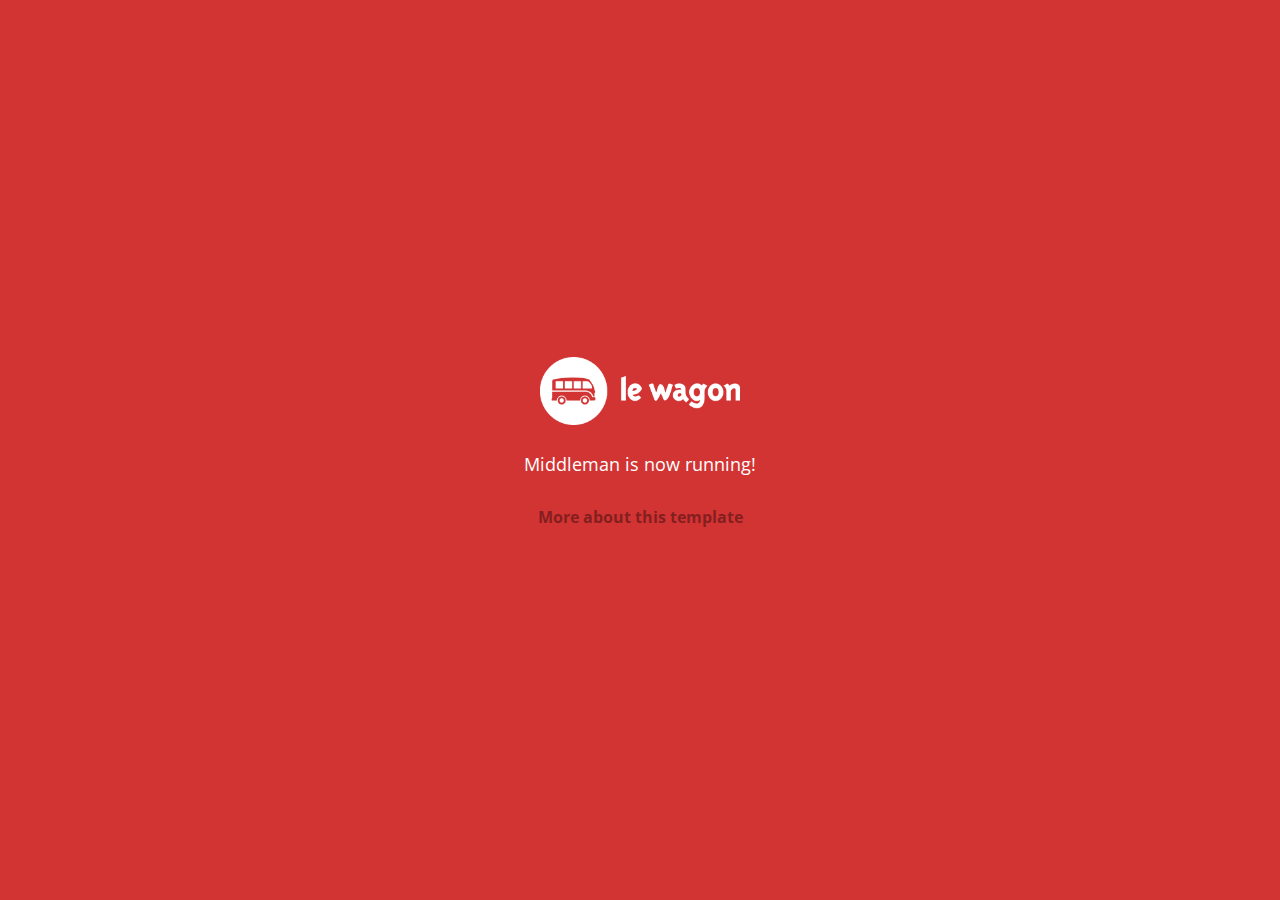
==== index.html @ b07069d2 "Automated commit at 2018-08-06 09:07:51 UTC by middleman-deploy 2.0.0-alpha" ====
<!doctype html>
<html>
  <head>
    <meta charset="utf-8">
    <meta http-equiv="x-ua-compatible" content="ie=edge">
    <meta name="viewport"
          content="width=device-width, initial-scale=1, shrink-to-fit=no">
    <!-- Use the title from a page's frontmatter if it has one -->
    <title>Le Wagon - Middleman</title>
    <link href="stylesheets/application-3c48b980.css" rel="stylesheet" />
    <script src="javascripts/application-93de88c9.js"></script>
    <link href="images/favicon-f15af148.png" rel="icon" type="image/png" />
  </head>
  <body>
    <div id="home">
  <div class="home-content">
    <img src="images/logo-acc9c0ec.png" width="200" alt="Logo" />
    <p>
      Middleman is now running!
    </p>
    <p class="about">
      <a href="about.html">More about this template</a>
    </p>
  </div>
</div>

  </body>
</html>
---- stylesheets/application-3c48b980.css ----
@import url("https://fonts.googleapis.com/css?family=Open+Sans:400,300,700|Raleway:400,100,300,700,500");/*!
 * Bootstrap v3.3.7 (http://getbootstrap.com)
 * Copyright 2011-2016 Twitter, Inc.
 * Licensed under MIT (https://github.com/twbs/bootstrap/blob/master/LICENSE)
 *//*! normalize.css v3.0.3 | MIT License | github.com/necolas/normalize.css */html{font-family:sans-serif;-ms-text-size-adjust:100%;-webkit-text-size-adjust:100%}body{margin:0}article,aside,details,figcaption,figure,footer,header,hgroup,main,menu,nav,section,summary{display:block}audio,canvas,progress,video{display:inline-block;vertical-align:baseline}audio:not([controls]){display:none;height:0}[hidden],template{display:none}a{background-color:transparent}a:active,a:hover{outline:0}abbr[title]{border-bottom:1px dotted}b,strong{font-weight:bold}dfn{font-style:italic}h1{font-size:2em;margin:0.67em 0}mark{background:#ff0;color:#000}small{font-size:80%}sub,sup{font-size:75%;line-height:0;position:relative;vertical-align:baseline}sup{top:-0.5em}sub{bottom:-0.25em}img{border:0}svg:not(:root){overflow:hidden}figure{margin:1em 40px}hr{-webkit-box-sizing:content-box;box-sizing:content-box;height:0}pre{overflow:auto}code,kbd,pre,samp{font-family:monospace, monospace;font-size:1em}button,input,optgroup,select,textarea{color:inherit;font:inherit;margin:0}button{overflow:visible}button,select{text-transform:none}button,html input[type="button"],input[type="reset"],input[type="submit"]{-webkit-appearance:button;cursor:pointer}button[disabled],html input[disabled]{cursor:default}button::-moz-focus-inner,input::-moz-focus-inner{border:0;padding:0}input{line-height:normal}input[type="checkbox"],input[type="radio"]{-webkit-box-sizing:border-box;box-sizing:border-box;padding:0}input[type="number"]::-webkit-inner-spin-button,input[type="number"]::-webkit-outer-spin-button{height:auto}input[type="search"]{-webkit-appearance:textfield;-webkit-box-sizing:content-box;box-sizing:content-box}input[type="search"]::-webkit-search-cancel-button,input[type="search"]::-webkit-search-decoration{-webkit-appearance:none}fieldset{border:1px solid #c0c0c0;margin:0 2px;padding:0.35em 0.625em 0.75em}legend{border:0;padding:0}textarea{overflow:auto}optgroup{font-weight:bold}table{border-collapse:collapse;border-spacing:0}td,th{padding:0}/*! Source: https://github.com/h5bp/html5-boilerplate/blob/master/src/css/main.css */@media print{*,*:before,*:after{background:transparent !important;color:#000 !important;-webkit-box-shadow:none !important;box-shadow:none !important;text-shadow:none !important}a,a:visited{text-decoration:underline}a[href]:after{content:" (" attr(href) ")"}abbr[title]:after{content:" (" attr(title) ")"}a[href^="#"]:after,a[href^="javascript:"]:after{content:""}pre,blockquote{border:1px solid #999;page-break-inside:avoid}thead{display:table-header-group}tr,img{page-break-inside:avoid}img{max-width:100% !important}p,h2,h3{orphans:3;widows:3}h2,h3{page-break-after:avoid}.navbar{display:none}.btn>.caret,.dropup>.btn>.caret{border-top-color:#000 !important}.label{border:1px solid #000}.table{border-collapse:collapse !important}.table td,.table th{background-color:#fff !important}.table-bordered th,.table-bordered td{border:1px solid #ddd !important}}@font-face{font-family:'Glyphicons Halflings';src:url("../assets/bootstrap/glyphicons-halflings-regular-86b6f62b.eot");src:url("../assets/bootstrap/glyphicons-halflings-regular-86b6f62b.eot?#iefix") format("embedded-opentype"),url("../assets/bootstrap/glyphicons-halflings-regular-ca35b697.woff2") format("woff2"),url("../assets/bootstrap/glyphicons-halflings-regular-278e49a8.woff") format("woff"),url("../assets/bootstrap/glyphicons-halflings-regular-44bc1850.ttf") format("truetype"),url("../assets/bootstrap/glyphicons-halflings-regular-de51a849.svg#glyphicons_halflingsregular") format("svg")}.glyphicon{position:relative;top:1px;display:inline-block;font-family:'Glyphicons Halflings';font-style:normal;font-weight:normal;line-height:1;-webkit-font-smoothing:antialiased;-moz-osx-font-smoothing:grayscale}.glyphicon-asterisk:before{content:"\002a"}.glyphicon-plus:before{content:"\002b"}.glyphicon-euro:before,.glyphicon-eur:before{content:"\20ac"}.glyphicon-minus:before{content:"\2212"}.glyphicon-cloud:before{content:"\2601"}.glyphicon-envelope:before{content:"\2709"}.glyphicon-pencil:before{content:"\270f"}.glyphicon-glass:before{content:"\e001"}.glyphicon-music:before{content:"\e002"}.glyphicon-search:before{content:"\e003"}.glyphicon-heart:before{content:"\e005"}.glyphicon-star:before{content:"\e006"}.glyphicon-star-empty:before{content:"\e007"}.glyphicon-user:before{content:"\e008"}.glyphicon-film:before{content:"\e009"}.glyphicon-th-large:before{content:"\e010"}.glyphicon-th:before{content:"\e011"}.glyphicon-th-list:before{content:"\e012"}.glyphicon-ok:before{content:"\e013"}.glyphicon-remove:before{content:"\e014"}.glyphicon-zoom-in:before{content:"\e015"}.glyphicon-zoom-out:before{content:"\e016"}.glyphicon-off:before{content:"\e017"}.glyphicon-signal:before{content:"\e018"}.glyphicon-cog:before{content:"\e019"}.glyphicon-trash:before{content:"\e020"}.glyphicon-home:before{content:"\e021"}.glyphicon-file:before{content:"\e022"}.glyphicon-time:before{content:"\e023"}.glyphicon-road:before{content:"\e024"}.glyphicon-download-alt:before{content:"\e025"}.glyphicon-download:before{content:"\e026"}.glyphicon-upload:before{content:"\e027"}.glyphicon-inbox:before{content:"\e028"}.glyphicon-play-circle:before{content:"\e029"}.glyphicon-repeat:before{content:"\e030"}.glyphicon-refresh:before{content:"\e031"}.glyphicon-list-alt:before{content:"\e032"}.glyphicon-lock:before{content:"\e033"}.glyphicon-flag:before{content:"\e034"}.glyphicon-headphones:before{content:"\e035"}.glyphicon-volume-off:before{content:"\e036"}.glyphicon-volume-down:before{content:"\e037"}.glyphicon-volume-up:before{content:"\e038"}.glyphicon-qrcode:before{content:"\e039"}.glyphicon-barcode:before{content:"\e040"}.glyphicon-tag:before{content:"\e041"}.glyphicon-tags:before{content:"\e042"}.glyphicon-book:before{content:"\e043"}.glyphicon-bookmark:before{content:"\e044"}.glyphicon-print:before{content:"\e045"}.glyphicon-camera:before{content:"\e046"}.glyphicon-font:before{content:"\e047"}.glyphicon-bold:before{content:"\e048"}.glyphicon-italic:before{content:"\e049"}.glyphicon-text-height:before{content:"\e050"}.glyphicon-text-width:before{content:"\e051"}.glyphicon-align-left:before{content:"\e052"}.glyphicon-align-center:before{content:"\e053"}.glyphicon-align-right:before{content:"\e054"}.glyphicon-align-justify:before{content:"\e055"}.glyphicon-list:before{content:"\e056"}.glyphicon-indent-left:before{content:"\e057"}.glyphicon-indent-right:before{content:"\e058"}.glyphicon-facetime-video:before{content:"\e059"}.glyphicon-picture:before{content:"\e060"}.glyphicon-map-marker:before{content:"\e062"}.glyphicon-adjust:before{content:"\e063"}.glyphicon-tint:before{content:"\e064"}.glyphicon-edit:before{content:"\e065"}.glyphicon-share:before{content:"\e066"}.glyphicon-check:before{content:"\e067"}.glyphicon-move:before{content:"\e068"}.glyphicon-step-backward:before{content:"\e069"}.glyphicon-fast-backward:before{content:"\e070"}.glyphicon-backward:before{content:"\e071"}.glyphicon-play:before{content:"\e072"}.glyphicon-pause:before{content:"\e073"}.glyphicon-stop:before{content:"\e074"}.glyphicon-forward:before{content:"\e075"}.glyphicon-fast-forward:before{content:"\e076"}.glyphicon-step-forward:before{content:"\e077"}.glyphicon-eject:before{content:"\e078"}.glyphicon-chevron-left:before{content:"\e079"}.glyphicon-chevron-right:before{content:"\e080"}.glyphicon-plus-sign:before{content:"\e081"}.glyphicon-minus-sign:before{content:"\e082"}.glyphicon-remove-sign:before{content:"\e083"}.glyphicon-ok-sign:before{content:"\e084"}.glyphicon-question-sign:before{content:"\e085"}.glyphicon-info-sign:before{content:"\e086"}.glyphicon-screenshot:before{content:"\e087"}.glyphicon-remove-circle:before{content:"\e088"}.glyphicon-ok-circle:before{content:"\e089"}.glyphicon-ban-circle:before{content:"\e090"}.glyphicon-arrow-left:before{content:"\e091"}.glyphicon-arrow-right:before{content:"\e092"}.glyphicon-arrow-up:before{content:"\e093"}.glyphicon-arrow-down:before{content:"\e094"}.glyphicon-share-alt:before{content:"\e095"}.glyphicon-resize-full:before{content:"\e096"}.glyphicon-resize-small:before{content:"\e097"}.glyphicon-exclamation-sign:before{content:"\e101"}.glyphicon-gift:before{content:"\e102"}.glyphicon-leaf:before{content:"\e103"}.glyphicon-fire:before{content:"\e104"}.glyphicon-eye-open:before{content:"\e105"}.glyphicon-eye-close:before{content:"\e106"}.glyphicon-warning-sign:before{content:"\e107"}.glyphicon-plane:before{content:"\e108"}.glyphicon-calendar:before{content:"\e109"}.glyphicon-random:before{content:"\e110"}.glyphicon-comment:before{content:"\e111"}.glyphicon-magnet:before{content:"\e112"}.glyphicon-chevron-up:before{content:"\e113"}.glyphicon-chevron-down:before{content:"\e114"}.glyphicon-retweet:before{content:"\e115"}.glyphicon-shopping-cart:before{content:"\e116"}.glyphicon-folder-close:before{content:"\e117"}.glyphicon-folder-open:before{content:"\e118"}.glyphicon-resize-vertical:before{content:"\e119"}.glyphicon-resize-horizontal:before{content:"\e120"}.glyphicon-hdd:before{content:"\e121"}.glyphicon-bullhorn:before{content:"\e122"}.glyphicon-bell:before{content:"\e123"}.glyphicon-certificate:before{content:"\e124"}.glyphicon-thumbs-up:before{content:"\e125"}.glyphicon-thumbs-down:before{content:"\e126"}.glyphicon-hand-right:before{content:"\e127"}.glyphicon-hand-left:before{content:"\e128"}.glyphicon-hand-up:before{content:"\e129"}.glyphicon-hand-down:before{content:"\e130"}.glyphicon-circle-arrow-right:before{content:"\e131"}.glyphicon-circle-arrow-left:before{content:"\e132"}.glyphicon-circle-arrow-up:before{content:"\e133"}.glyphicon-circle-arrow-down:before{content:"\e134"}.glyphicon-globe:before{content:"\e135"}.glyphicon-wrench:before{content:"\e136"}.glyphicon-tasks:before{content:"\e137"}.glyphicon-filter:before{content:"\e138"}.glyphicon-briefcase:before{content:"\e139"}.glyphicon-fullscreen:before{content:"\e140"}.glyphicon-dashboard:before{content:"\e141"}.glyphicon-paperclip:before{content:"\e142"}.glyphicon-heart-empty:before{content:"\e143"}.glyphicon-link:before{content:"\e144"}.glyphicon-phone:before{content:"\e145"}.glyphicon-pushpin:before{content:"\e146"}.glyphicon-usd:before{content:"\e148"}.glyphicon-gbp:before{content:"\e149"}.glyphicon-sort:before{content:"\e150"}.glyphicon-sort-by-alphabet:before{content:"\e151"}.glyphicon-sort-by-alphabet-alt:before{content:"\e152"}.glyphicon-sort-by-order:before{content:"\e153"}.glyphicon-sort-by-order-alt:before{content:"\e154"}.glyphicon-sort-by-attributes:before{content:"\e155"}.glyphicon-sort-by-attributes-alt:before{content:"\e156"}.glyphicon-unchecked:before{content:"\e157"}.glyphicon-expand:before{content:"\e158"}.glyphicon-collapse-down:before{content:"\e159"}.glyphicon-collapse-up:before{content:"\e160"}.glyphicon-log-in:before{content:"\e161"}.glyphicon-flash:before{content:"\e162"}.glyphicon-log-out:before{content:"\e163"}.glyphicon-new-window:before{content:"\e164"}.glyphicon-record:before{content:"\e165"}.glyphicon-save:before{content:"\e166"}.glyphicon-open:before{content:"\e167"}.glyphicon-saved:before{content:"\e168"}.glyphicon-import:before{content:"\e169"}.glyphicon-export:before{content:"\e170"}.glyphicon-send:before{content:"\e171"}.glyphicon-floppy-disk:before{content:"\e172"}.glyphicon-floppy-saved:before{content:"\e173"}.glyphicon-floppy-remove:before{content:"\e174"}.glyphicon-floppy-save:before{content:"\e175"}.glyphicon-floppy-open:before{content:"\e176"}.glyphicon-credit-card:before{content:"\e177"}.glyphicon-transfer:before{content:"\e178"}.glyphicon-cutlery:before{content:"\e179"}.glyphicon-header:before{content:"\e180"}.glyphicon-compressed:before{content:"\e181"}.glyphicon-earphone:before{content:"\e182"}.glyphicon-phone-alt:before{content:"\e183"}.glyphicon-tower:before{content:"\e184"}.glyphicon-stats:before{content:"\e185"}.glyphicon-sd-video:before{content:"\e186"}.glyphicon-hd-video:before{content:"\e187"}.glyphicon-subtitles:before{content:"\e188"}.glyphicon-sound-stereo:before{content:"\e189"}.glyphicon-sound-dolby:before{content:"\e190"}.glyphicon-sound-5-1:before{content:"\e191"}.glyphicon-sound-6-1:before{content:"\e192"}.glyphicon-sound-7-1:before{content:"\e193"}.glyphicon-copyright-mark:before{content:"\e194"}.glyphicon-registration-mark:before{content:"\e195"}.glyphicon-cloud-download:before{content:"\e197"}.glyphicon-cloud-upload:before{content:"\e198"}.glyphicon-tree-conifer:before{content:"\e199"}.glyphicon-tree-deciduous:before{content:"\e200"}.glyphicon-cd:before{content:"\e201"}.glyphicon-save-file:before{content:"\e202"}.glyphicon-open-file:before{content:"\e203"}.glyphicon-level-up:before{content:"\e204"}.glyphicon-copy:before{content:"\e205"}.glyphicon-paste:before{content:"\e206"}.glyphicon-alert:before{content:"\e209"}.glyphicon-equalizer:before{content:"\e210"}.glyphicon-king:before{content:"\e211"}.glyphicon-queen:before{content:"\e212"}.glyphicon-pawn:before{content:"\e213"}.glyphicon-bishop:before{content:"\e214"}.glyphicon-knight:before{content:"\e215"}.glyphicon-baby-formula:before{content:"\e216"}.glyphicon-tent:before{content:"\26fa"}.glyphicon-blackboard:before{content:"\e218"}.glyphicon-bed:before{content:"\e219"}.glyphicon-apple:before{content:"\f8ff"}.glyphicon-erase:before{content:"\e221"}.glyphicon-hourglass:before{content:"\231b"}.glyphicon-lamp:before{content:"\e223"}.glyphicon-duplicate:before{content:"\e224"}.glyphicon-piggy-bank:before{content:"\e225"}.glyphicon-scissors:before{content:"\e226"}.glyphicon-bitcoin:before{content:"\e227"}.glyphicon-btc:before{content:"\e227"}.glyphicon-xbt:before{content:"\e227"}.glyphicon-yen:before{content:"\00a5"}.glyphicon-jpy:before{content:"\00a5"}.glyphicon-ruble:before{content:"\20bd"}.glyphicon-rub:before{content:"\20bd"}.glyphicon-scale:before{content:"\e230"}.glyphicon-ice-lolly:before{content:"\e231"}.glyphicon-ice-lolly-tasted:before{content:"\e232"}.glyphicon-education:before{content:"\e233"}.glyphicon-option-horizontal:before{content:"\e234"}.glyphicon-option-vertical:before{content:"\e235"}.glyphicon-menu-hamburger:before{content:"\e236"}.glyphicon-modal-window:before{content:"\e237"}.glyphicon-oil:before{content:"\e238"}.glyphicon-grain:before{content:"\e239"}.glyphicon-sunglasses:before{content:"\e240"}.glyphicon-text-size:before{content:"\e241"}.glyphicon-text-color:before{content:"\e242"}.glyphicon-text-background:before{content:"\e243"}.glyphicon-object-align-top:before{content:"\e244"}.glyphicon-object-align-bottom:before{content:"\e245"}.glyphicon-object-align-horizontal:before{content:"\e246"}.glyphicon-object-align-left:before{content:"\e247"}.glyphicon-object-align-vertical:before{content:"\e248"}.glyphicon-object-align-right:before{content:"\e249"}.glyphicon-triangle-right:before{content:"\e250"}.glyphicon-triangle-left:before{content:"\e251"}.glyphicon-triangle-bottom:before{content:"\e252"}.glyphicon-triangle-top:before{content:"\e253"}.glyphicon-console:before{content:"\e254"}.glyphicon-superscript:before{content:"\e255"}.glyphicon-subscript:before{content:"\e256"}.glyphicon-menu-left:before{content:"\e257"}.glyphicon-menu-right:before{content:"\e258"}.glyphicon-menu-down:before{content:"\e259"}.glyphicon-menu-up:before{content:"\e260"}*{-webkit-box-sizing:border-box;box-sizing:border-box}*:before,*:after{-webkit-box-sizing:border-box;box-sizing:border-box}html{font-size:10px;-webkit-tap-highlight-color:transparent}body{font-family:"Open Sans", "Helvetica", "sans-serif";font-size:18px;line-height:1.42857143;color:#333333;background-color:#F4F4F4}input,button,select,textarea{font-family:inherit;font-size:inherit;line-height:inherit}a{color:#469AE0;text-decoration:none}a:hover,a:focus{color:#1f74ba;text-decoration:underline}a:focus{outline:5px auto -webkit-focus-ring-color;outline-offset:-2px}figure{margin:0}img{vertical-align:middle}.img-responsive{display:block;max-width:100%;height:auto}.img-rounded{border-radius:2px}.img-thumbnail{padding:4px;line-height:1.42857143;background-color:#F4F4F4;border:1px solid #ddd;border-radius:2px;-webkit-transition:all 0.2s ease-in-out;transition:all 0.2s ease-in-out;display:inline-block;max-width:100%;height:auto}.img-circle{border-radius:50%}hr{margin-top:25px;margin-bottom:25px;border:0;border-top:1px solid #eeeeee}.sr-only{position:absolute;width:1px;height:1px;margin:-1px;padding:0;overflow:hidden;clip:rect(0, 0, 0, 0);border:0}.sr-only-focusable:active,.sr-only-focusable:focus{position:static;width:auto;height:auto;margin:0;overflow:visible;clip:auto}[role="button"]{cursor:pointer}h1,h2,h3,h4,h5,h6,.h1,.h2,.h3,.h4,.h5,.h6{font-family:"Raleway", "Helvetica", "sans-serif";font-weight:500;line-height:1.1;color:inherit}h1 small,h1 .small,h2 small,h2 .small,h3 small,h3 .small,h4 small,h4 .small,h5 small,h5 .small,h6 small,h6 .small,.h1 small,.h1 .small,.h2 small,.h2 .small,.h3 small,.h3 .small,.h4 small,.h4 .small,.h5 small,.h5 .small,.h6 small,.h6 .small{font-weight:normal;line-height:1;color:#777777}h1,.h1,h2,.h2,h3,.h3{margin-top:25px;margin-bottom:12.5px}h1 small,h1 .small,.h1 small,.h1 .small,h2 small,h2 .small,.h2 small,.h2 .small,h3 small,h3 .small,.h3 small,.h3 .small{font-size:65%}h4,.h4,h5,.h5,h6,.h6{margin-top:12.5px;margin-bottom:12.5px}h4 small,h4 .small,.h4 small,.h4 .small,h5 small,h5 .small,.h5 small,.h5 .small,h6 small,h6 .small,.h6 small,.h6 .small{font-size:75%}h1,.h1{font-size:46px}h2,.h2{font-size:38px}h3,.h3{font-size:31px}h4,.h4{font-size:23px}h5,.h5{font-size:18px}h6,.h6{font-size:16px}p{margin:0 0 12.5px}.lead{margin-bottom:25px;font-size:20px;font-weight:300;line-height:1.4}@media (min-width: 768px){.lead{font-size:27px}}small,.small{font-size:88%}mark,.mark{background-color:#fcf8e3;padding:.2em}.text-left{text-align:left}.text-right{text-align:right}.text-center{text-align:center}.text-justify{text-align:justify}.text-nowrap{white-space:nowrap}.text-lowercase{text-transform:lowercase}.text-uppercase,.initialism{text-transform:uppercase}.text-capitalize{text-transform:capitalize}.text-muted{color:#777777}.text-primary{color:#469AE0}a.text-primary:hover,a.text-primary:focus{color:#2381d0}.text-success{color:#3c763d}a.text-success:hover,a.text-success:focus{color:#2b542c}.text-info{color:#31708f}a.text-info:hover,a.text-info:focus{color:#245269}.text-warning{color:#8a6d3b}a.text-warning:hover,a.text-warning:focus{color:#66512c}.text-danger{color:#a94442}a.text-danger:hover,a.text-danger:focus{color:#843534}.bg-primary{color:#fff}.bg-primary{background-color:#469AE0}a.bg-primary:hover,a.bg-primary:focus{background-color:#2381d0}.bg-success{background-color:#dff0d8}a.bg-success:hover,a.bg-success:focus{background-color:#c1e2b3}.bg-info{background-color:#d9edf7}a.bg-info:hover,a.bg-info:focus{background-color:#afd9ee}.bg-warning{background-color:#fcf8e3}a.bg-warning:hover,a.bg-warning:focus{background-color:#f7ecb5}.bg-danger{background-color:#f2dede}a.bg-danger:hover,a.bg-danger:focus{background-color:#e4b9b9}.page-header{padding-bottom:11.5px;margin:50px 0 25px;border-bottom:1px solid #eeeeee}ul,ol{margin-top:0;margin-bottom:12.5px}ul ul,ul ol,ol ul,ol ol{margin-bottom:0}.list-unstyled{padding-left:0;list-style:none}.list-inline{padding-left:0;list-style:none;margin-left:-5px}.list-inline>li{display:inline-block;padding-left:5px;padding-right:5px}dl{margin-top:0;margin-bottom:25px}dt,dd{line-height:1.42857143}dt{font-weight:bold}dd{margin-left:0}.dl-horizontal dd:before,.dl-horizontal dd:after{content:" ";display:table}.dl-horizontal dd:after{clear:both}@media (min-width: 768px){.dl-horizontal dt{float:left;width:160px;clear:left;text-align:right;overflow:hidden;text-overflow:ellipsis;white-space:nowrap}.dl-horizontal dd{margin-left:180px}}abbr[title],abbr[data-original-title]{cursor:help;border-bottom:1px dotted #777777}.initialism{font-size:90%}blockquote{padding:12.5px 25px;margin:0 0 25px;font-size:22.5px;border-left:5px solid #eeeeee}blockquote p:last-child,blockquote ul:last-child,blockquote ol:last-child{margin-bottom:0}blockquote footer,blockquote small,blockquote .small{display:block;font-size:80%;line-height:1.42857143;color:#777777}blockquote footer:before,blockquote small:before,blockquote .small:before{content:'\2014 \00A0'}.blockquote-reverse,blockquote.pull-right{padding-right:15px;padding-left:0;border-right:5px solid #eeeeee;border-left:0;text-align:right}.blockquote-reverse footer:before,.blockquote-reverse small:before,.blockquote-reverse .small:before,blockquote.pull-right footer:before,blockquote.pull-right small:before,blockquote.pull-right .small:before{content:''}.blockquote-reverse footer:after,.blockquote-reverse small:after,.blockquote-reverse .small:after,blockquote.pull-right footer:after,blockquote.pull-right small:after,blockquote.pull-right .small:after{content:'\00A0 \2014'}address{margin-bottom:25px;font-style:normal;line-height:1.42857143}code,kbd,pre,samp{font-family:Menlo, Monaco, Consolas, "Courier New", monospace}code{padding:2px 4px;font-size:90%;color:#c7254e;background-color:#f9f2f4;border-radius:2px}kbd{padding:2px 4px;font-size:90%;color:#fff;background-color:#333;border-radius:2px;-webkit-box-shadow:inset 0 -1px 0 rgba(0,0,0,0.25);box-shadow:inset 0 -1px 0 rgba(0,0,0,0.25)}kbd kbd{padding:0;font-size:100%;font-weight:bold;-webkit-box-shadow:none;box-shadow:none}pre{display:block;padding:12px;margin:0 0 12.5px;font-size:17px;line-height:1.42857143;word-break:break-all;word-wrap:break-word;color:#333333;background-color:#f5f5f5;border:1px solid #ccc;border-radius:2px}pre code{padding:0;font-size:inherit;color:inherit;white-space:pre-wrap;background-color:transparent;border-radius:0}.pre-scrollable{max-height:340px;overflow-y:scroll}.container{margin-right:auto;margin-left:auto;padding-left:15px;padding-right:15px}.container:before,.container:after{content:" ";display:table}.container:after{clear:both}@media (min-width: 768px){.container{width:750px}}@media (min-width: 992px){.container{width:970px}}@media (min-width: 1200px){.container{width:1170px}}.container-fluid{margin-right:auto;margin-left:auto;padding-left:15px;padding-right:15px}.container-fluid:before,.container-fluid:after{content:" ";display:table}.container-fluid:after{clear:both}.row{margin-left:-15px;margin-right:-15px}.row:before,.row:after{content:" ";display:table}.row:after{clear:both}.col-xs-1,.col-sm-1,.col-md-1,.col-lg-1,.col-xs-2,.col-sm-2,.col-md-2,.col-lg-2,.col-xs-3,.col-sm-3,.col-md-3,.col-lg-3,.col-xs-4,.col-sm-4,.col-md-4,.col-lg-4,.col-xs-5,.col-sm-5,.col-md-5,.col-lg-5,.col-xs-6,.col-sm-6,.col-md-6,.col-lg-6,.col-xs-7,.col-sm-7,.col-md-7,.col-lg-7,.col-xs-8,.col-sm-8,.col-md-8,.col-lg-8,.col-xs-9,.col-sm-9,.col-md-9,.col-lg-9,.col-xs-10,.col-sm-10,.col-md-10,.col-lg-10,.col-xs-11,.col-sm-11,.col-md-11,.col-lg-11,.col-xs-12,.col-sm-12,.col-md-12,.col-lg-12{position:relative;min-height:1px;padding-left:15px;padding-right:15px}.col-xs-1,.col-xs-2,.col-xs-3,.col-xs-4,.col-xs-5,.col-xs-6,.col-xs-7,.col-xs-8,.col-xs-9,.col-xs-10,.col-xs-11,.col-xs-12{float:left}.col-xs-1{width:8.33333333%}.col-xs-2{width:16.66666667%}.col-xs-3{width:25%}.col-xs-4{width:33.33333333%}.col-xs-5{width:41.66666667%}.col-xs-6{width:50%}.col-xs-7{width:58.33333333%}.col-xs-8{width:66.66666667%}.col-xs-9{width:75%}.col-xs-10{width:83.33333333%}.col-xs-11{width:91.66666667%}.col-xs-12{width:100%}.col-xs-pull-0{right:auto}.col-xs-pull-1{right:8.33333333%}.col-xs-pull-2{right:16.66666667%}.col-xs-pull-3{right:25%}.col-xs-pull-4{right:33.33333333%}.col-xs-pull-5{right:41.66666667%}.col-xs-pull-6{right:50%}.col-xs-pull-7{right:58.33333333%}.col-xs-pull-8{right:66.66666667%}.col-xs-pull-9{right:75%}.col-xs-pull-10{right:83.33333333%}.col-xs-pull-11{right:91.66666667%}.col-xs-pull-12{right:100%}.col-xs-push-0{left:auto}.col-xs-push-1{left:8.33333333%}.col-xs-push-2{left:16.66666667%}.col-xs-push-3{left:25%}.col-xs-push-4{left:33.33333333%}.col-xs-push-5{left:41.66666667%}.col-xs-push-6{left:50%}.col-xs-push-7{left:58.33333333%}.col-xs-push-8{left:66.66666667%}.col-xs-push-9{left:75%}.col-xs-push-10{left:83.33333333%}.col-xs-push-11{left:91.66666667%}.col-xs-push-12{left:100%}.col-xs-offset-0{margin-left:0%}.col-xs-offset-1{margin-left:8.33333333%}.col-xs-offset-2{margin-left:16.66666667%}.col-xs-offset-3{margin-left:25%}.col-xs-offset-4{margin-left:33.33333333%}.col-xs-offset-5{margin-left:41.66666667%}.col-xs-offset-6{margin-left:50%}.col-xs-offset-7{margin-left:58.33333333%}.col-xs-offset-8{margin-left:66.66666667%}.col-xs-offset-9{margin-left:75%}.col-xs-offset-10{margin-left:83.33333333%}.col-xs-offset-11{margin-left:91.66666667%}.col-xs-offset-12{margin-left:100%}@media (min-width: 768px){.col-sm-1,.col-sm-2,.col-sm-3,.col-sm-4,.col-sm-5,.col-sm-6,.col-sm-7,.col-sm-8,.col-sm-9,.col-sm-10,.col-sm-11,.col-sm-12{float:left}.col-sm-1{width:8.33333333%}.col-sm-2{width:16.66666667%}.col-sm-3{width:25%}.col-sm-4{width:33.33333333%}.col-sm-5{width:41.66666667%}.col-sm-6{width:50%}.col-sm-7{width:58.33333333%}.col-sm-8{width:66.66666667%}.col-sm-9{width:75%}.col-sm-10{width:83.33333333%}.col-sm-11{width:91.66666667%}.col-sm-12{width:100%}.col-sm-pull-0{right:auto}.col-sm-pull-1{right:8.33333333%}.col-sm-pull-2{right:16.66666667%}.col-sm-pull-3{right:25%}.col-sm-pull-4{right:33.33333333%}.col-sm-pull-5{right:41.66666667%}.col-sm-pull-6{right:50%}.col-sm-pull-7{right:58.33333333%}.col-sm-pull-8{right:66.66666667%}.col-sm-pull-9{right:75%}.col-sm-pull-10{right:83.33333333%}.col-sm-pull-11{right:91.66666667%}.col-sm-pull-12{right:100%}.col-sm-push-0{left:auto}.col-sm-push-1{left:8.33333333%}.col-sm-push-2{left:16.66666667%}.col-sm-push-3{left:25%}.col-sm-push-4{left:33.33333333%}.col-sm-push-5{left:41.66666667%}.col-sm-push-6{left:50%}.col-sm-push-7{left:58.33333333%}.col-sm-push-8{left:66.66666667%}.col-sm-push-9{left:75%}.col-sm-push-10{left:83.33333333%}.col-sm-push-11{left:91.66666667%}.col-sm-push-12{left:100%}.col-sm-offset-0{margin-left:0%}.col-sm-offset-1{margin-left:8.33333333%}.col-sm-offset-2{margin-left:16.66666667%}.col-sm-offset-3{margin-left:25%}.col-sm-offset-4{margin-left:33.33333333%}.col-sm-offset-5{margin-left:41.66666667%}.col-sm-offset-6{margin-left:50%}.col-sm-offset-7{margin-left:58.33333333%}.col-sm-offset-8{margin-left:66.66666667%}.col-sm-offset-9{margin-left:75%}.col-sm-offset-10{margin-left:83.33333333%}.col-sm-offset-11{margin-left:91.66666667%}.col-sm-offset-12{margin-left:100%}}@media (min-width: 992px){.col-md-1,.col-md-2,.col-md-3,.col-md-4,.col-md-5,.col-md-6,.col-md-7,.col-md-8,.col-md-9,.col-md-10,.col-md-11,.col-md-12{float:left}.col-md-1{width:8.33333333%}.col-md-2{width:16.66666667%}.col-md-3{width:25%}.col-md-4{width:33.33333333%}.col-md-5{width:41.66666667%}.col-md-6{width:50%}.col-md-7{width:58.33333333%}.col-md-8{width:66.66666667%}.col-md-9{width:75%}.col-md-10{width:83.33333333%}.col-md-11{width:91.66666667%}.col-md-12{width:100%}.col-md-pull-0{right:auto}.col-md-pull-1{right:8.33333333%}.col-md-pull-2{right:16.66666667%}.col-md-pull-3{right:25%}.col-md-pull-4{right:33.33333333%}.col-md-pull-5{right:41.66666667%}.col-md-pull-6{right:50%}.col-md-pull-7{right:58.33333333%}.col-md-pull-8{right:66.66666667%}.col-md-pull-9{right:75%}.col-md-pull-10{right:83.33333333%}.col-md-pull-11{right:91.66666667%}.col-md-pull-12{right:100%}.col-md-push-0{left:auto}.col-md-push-1{left:8.33333333%}.col-md-push-2{left:16.66666667%}.col-md-push-3{left:25%}.col-md-push-4{left:33.33333333%}.col-md-push-5{left:41.66666667%}.col-md-push-6{left:50%}.col-md-push-7{left:58.33333333%}.col-md-push-8{left:66.66666667%}.col-md-push-9{left:75%}.col-md-push-10{left:83.33333333%}.col-md-push-11{left:91.66666667%}.col-md-push-12{left:100%}.col-md-offset-0{margin-left:0%}.col-md-offset-1{margin-left:8.33333333%}.col-md-offset-2{margin-left:16.66666667%}.col-md-offset-3{margin-left:25%}.col-md-offset-4{margin-left:33.33333333%}.col-md-offset-5{margin-left:41.66666667%}.col-md-offset-6{margin-left:50%}.col-md-offset-7{margin-left:58.33333333%}.col-md-offset-8{margin-left:66.66666667%}.col-md-offset-9{margin-left:75%}.col-md-offset-10{margin-left:83.33333333%}.col-md-offset-11{margin-left:91.66666667%}.col-md-offset-12{margin-left:100%}}@media (min-width: 1200px){.col-lg-1,.col-lg-2,.col-lg-3,.col-lg-4,.col-lg-5,.col-lg-6,.col-lg-7,.col-lg-8,.col-lg-9,.col-lg-10,.col-lg-11,.col-lg-12{float:left}.col-lg-1{width:8.33333333%}.col-lg-2{width:16.66666667%}.col-lg-3{width:25%}.col-lg-4{width:33.33333333%}.col-lg-5{width:41.66666667%}.col-lg-6{width:50%}.col-lg-7{width:58.33333333%}.col-lg-8{width:66.66666667%}.col-lg-9{width:75%}.col-lg-10{width:83.33333333%}.col-lg-11{width:91.66666667%}.col-lg-12{width:100%}.col-lg-pull-0{right:auto}.col-lg-pull-1{right:8.33333333%}.col-lg-pull-2{right:16.66666667%}.col-lg-pull-3{right:25%}.col-lg-pull-4{right:33.33333333%}.col-lg-pull-5{right:41.66666667%}.col-lg-pull-6{right:50%}.col-lg-pull-7{right:58.33333333%}.col-lg-pull-8{right:66.66666667%}.col-lg-pull-9{right:75%}.col-lg-pull-10{right:83.33333333%}.col-lg-pull-11{right:91.66666667%}.col-lg-pull-12{right:100%}.col-lg-push-0{left:auto}.col-lg-push-1{left:8.33333333%}.col-lg-push-2{left:16.66666667%}.col-lg-push-3{left:25%}.col-lg-push-4{left:33.33333333%}.col-lg-push-5{left:41.66666667%}.col-lg-push-6{left:50%}.col-lg-push-7{left:58.33333333%}.col-lg-push-8{left:66.66666667%}.col-lg-push-9{left:75%}.col-lg-push-10{left:83.33333333%}.col-lg-push-11{left:91.66666667%}.col-lg-push-12{left:100%}.col-lg-offset-0{margin-left:0%}.col-lg-offset-1{margin-left:8.33333333%}.col-lg-offset-2{margin-left:16.66666667%}.col-lg-offset-3{margin-left:25%}.col-lg-offset-4{margin-left:33.33333333%}.col-lg-offset-5{margin-left:41.66666667%}.col-lg-offset-6{margin-left:50%}.col-lg-offset-7{margin-left:58.33333333%}.col-lg-offset-8{margin-left:66.66666667%}.col-lg-offset-9{margin-left:75%}.col-lg-offset-10{margin-left:83.33333333%}.col-lg-offset-11{margin-left:91.66666667%}.col-lg-offset-12{margin-left:100%}}table{background-color:transparent}caption{padding-top:8px;padding-bottom:8px;color:#777777;text-align:left}th{text-align:left}.table{width:100%;max-width:100%;margin-bottom:25px}.table>thead>tr>th,.table>thead>tr>td,.table>tbody>tr>th,.table>tbody>tr>td,.table>tfoot>tr>th,.table>tfoot>tr>td{padding:8px;line-height:1.42857143;vertical-align:top;border-top:1px solid #ddd}.table>thead>tr>th{vertical-align:bottom;border-bottom:2px solid #ddd}.table>caption+thead>tr:first-child>th,.table>caption+thead>tr:first-child>td,.table>colgroup+thead>tr:first-child>th,.table>colgroup+thead>tr:first-child>td,.table>thead:first-child>tr:first-child>th,.table>thead:first-child>tr:first-child>td{border-top:0}.table>tbody+tbody{border-top:2px solid #ddd}.table .table{background-color:#F4F4F4}.table-condensed>thead>tr>th,.table-condensed>thead>tr>td,.table-condensed>tbody>tr>th,.table-condensed>tbody>tr>td,.table-condensed>tfoot>tr>th,.table-condensed>tfoot>tr>td{padding:5px}.table-bordered{border:1px solid #ddd}.table-bordered>thead>tr>th,.table-bordered>thead>tr>td,.table-bordered>tbody>tr>th,.table-bordered>tbody>tr>td,.table-bordered>tfoot>tr>th,.table-bordered>tfoot>tr>td{border:1px solid #ddd}.table-bordered>thead>tr>th,.table-bordered>thead>tr>td{border-bottom-width:2px}.table-striped>tbody>tr:nth-of-type(odd){background-color:#f9f9f9}.table-hover>tbody>tr:hover{background-color:#f5f5f5}table col[class*="col-"]{position:static;float:none;display:table-column}table td[class*="col-"],table th[class*="col-"]{position:static;float:none;display:table-cell}.table>thead>tr>td.active,.table>thead>tr>th.active,.table>thead>tr.active>td,.table>thead>tr.active>th,.table>tbody>tr>td.active,.table>tbody>tr>th.active,.table>tbody>tr.active>td,.table>tbody>tr.active>th,.table>tfoot>tr>td.active,.table>tfoot>tr>th.active,.table>tfoot>tr.active>td,.table>tfoot>tr.active>th{background-color:#f5f5f5}.table-hover>tbody>tr>td.active:hover,.table-hover>tbody>tr>th.active:hover,.table-hover>tbody>tr.active:hover>td,.table-hover>tbody>tr:hover>.active,.table-hover>tbody>tr.active:hover>th{background-color:#e8e8e8}.table>thead>tr>td.success,.table>thead>tr>th.success,.table>thead>tr.success>td,.table>thead>tr.success>th,.table>tbody>tr>td.success,.table>tbody>tr>th.success,.table>tbody>tr.success>td,.table>tbody>tr.success>th,.table>tfoot>tr>td.success,.table>tfoot>tr>th.success,.table>tfoot>tr.success>td,.table>tfoot>tr.success>th{background-color:#dff0d8}.table-hover>tbody>tr>td.success:hover,.table-hover>tbody>tr>th.success:hover,.table-hover>tbody>tr.success:hover>td,.table-hover>tbody>tr:hover>.success,.table-hover>tbody>tr.success:hover>th{background-color:#d0e9c6}.table>thead>tr>td.info,.table>thead>tr>th.info,.table>thead>tr.info>td,.table>thead>tr.info>th,.table>tbody>tr>td.info,.table>tbody>tr>th.info,.table>tbody>tr.info>td,.table>tbody>tr.info>th,.table>tfoot>tr>td.info,.table>tfoot>tr>th.info,.table>tfoot>tr.info>td,.table>tfoot>tr.info>th{background-color:#d9edf7}.table-hover>tbody>tr>td.info:hover,.table-hover>tbody>tr>th.info:hover,.table-hover>tbody>tr.info:hover>td,.table-hover>tbody>tr:hover>.info,.table-hover>tbody>tr.info:hover>th{background-color:#c4e3f3}.table>thead>tr>td.warning,.table>thead>tr>th.warning,.table>thead>tr.warning>td,.table>thead>tr.warning>th,.table>tbody>tr>td.warning,.table>tbody>tr>th.warning,.table>tbody>tr.warning>td,.table>tbody>tr.warning>th,.table>tfoot>tr>td.warning,.table>tfoot>tr>th.warning,.table>tfoot>tr.warning>td,.table>tfoot>tr.warning>th{background-color:#fcf8e3}.table-hover>tbody>tr>td.warning:hover,.table-hover>tbody>tr>th.warning:hover,.table-hover>tbody>tr.warning:hover>td,.table-hover>tbody>tr:hover>.warning,.table-hover>tbody>tr.warning:hover>th{background-color:#faf2cc}.table>thead>tr>td.danger,.table>thead>tr>th.danger,.table>thead>tr.danger>td,.table>thead>tr.danger>th,.table>tbody>tr>td.danger,.table>tbody>tr>th.danger,.table>tbody>tr.danger>td,.table>tbody>tr.danger>th,.table>tfoot>tr>td.danger,.table>tfoot>tr>th.danger,.table>tfoot>tr.danger>td,.table>tfoot>tr.danger>th{background-color:#f2dede}.table-hover>tbody>tr>td.danger:hover,.table-hover>tbody>tr>th.danger:hover,.table-hover>tbody>tr.danger:hover>td,.table-hover>tbody>tr:hover>.danger,.table-hover>tbody>tr.danger:hover>th{background-color:#ebcccc}.table-responsive{overflow-x:auto;min-height:0.01%}@media screen and (max-width: 767px){.table-responsive{width:100%;margin-bottom:18.75px;overflow-y:hidden;-ms-overflow-style:-ms-autohiding-scrollbar;border:1px solid #ddd}.table-responsive>.table{margin-bottom:0}.table-responsive>.table>thead>tr>th,.table-responsive>.table>thead>tr>td,.table-responsive>.table>tbody>tr>th,.table-responsive>.table>tbody>tr>td,.table-responsive>.table>tfoot>tr>th,.table-responsive>.table>tfoot>tr>td{white-space:nowrap}.table-responsive>.table-bordered{border:0}.table-responsive>.table-bordered>thead>tr>th:first-child,.table-responsive>.table-bordered>thead>tr>td:first-child,.table-responsive>.table-bordered>tbody>tr>th:first-child,.table-responsive>.table-bordered>tbody>tr>td:first-child,.table-responsive>.table-bordered>tfoot>tr>th:first-child,.table-responsive>.table-bordered>tfoot>tr>td:first-child{border-left:0}.table-responsive>.table-bordered>thead>tr>th:last-child,.table-responsive>.table-bordered>thead>tr>td:last-child,.table-responsive>.table-bordered>tbody>tr>th:last-child,.table-responsive>.table-bordered>tbody>tr>td:last-child,.table-responsive>.table-bordered>tfoot>tr>th:last-child,.table-responsive>.table-bordered>tfoot>tr>td:last-child{border-right:0}.table-responsive>.table-bordered>tbody>tr:last-child>th,.table-responsive>.table-bordered>tbody>tr:last-child>td,.table-responsive>.table-bordered>tfoot>tr:last-child>th,.table-responsive>.table-bordered>tfoot>tr:last-child>td{border-bottom:0}}fieldset{padding:0;margin:0;border:0;min-width:0}legend{display:block;width:100%;padding:0;margin-bottom:25px;font-size:27px;line-height:inherit;color:#333333;border:0;border-bottom:1px solid #e5e5e5}label{display:inline-block;max-width:100%;margin-bottom:5px;font-weight:bold}input[type="search"]{-webkit-box-sizing:border-box;box-sizing:border-box}input[type="radio"],input[type="checkbox"]{margin:4px 0 0;margin-top:1px \9;line-height:normal}input[type="file"]{display:block}input[type="range"]{display:block;width:100%}select[multiple],select[size]{height:auto}input[type="file"]:focus,input[type="radio"]:focus,input[type="checkbox"]:focus{outline:5px auto -webkit-focus-ring-color;outline-offset:-2px}output{display:block;padding-top:7px;font-size:18px;line-height:1.42857143;color:#000000}.form-control{display:block;width:100%;height:39px;padding:6px 12px;font-size:18px;line-height:1.42857143;color:#000000;background-color:#fff;background-image:none;border:1px solid #ccc;border-radius:2px;-webkit-box-shadow:inset 0 1px 1px rgba(0,0,0,0.075);box-shadow:inset 0 1px 1px rgba(0,0,0,0.075);-webkit-transition:border-color ease-in-out 0.15s, box-shadow ease-in-out 0.15s;-webkit-transition:border-color ease-in-out 0.15s, -webkit-box-shadow ease-in-out 0.15s;transition:border-color ease-in-out 0.15s, -webkit-box-shadow ease-in-out 0.15s;transition:border-color ease-in-out 0.15s, box-shadow ease-in-out 0.15s;transition:border-color ease-in-out 0.15s, box-shadow ease-in-out 0.15s, -webkit-box-shadow ease-in-out 0.15s}.form-control:focus{border-color:#66afe9;outline:0;-webkit-box-shadow:inset 0 1px 1px rgba(0,0,0,0.075),0 0 8px rgba(102,175,233,0.6);box-shadow:inset 0 1px 1px rgba(0,0,0,0.075),0 0 8px rgba(102,175,233,0.6)}.form-control::-moz-placeholder{color:#999;opacity:1}.form-control:-ms-input-placeholder{color:#999}.form-control::-webkit-input-placeholder{color:#999}.form-control::-ms-expand{border:0;background-color:transparent}.form-control[disabled],.form-control[readonly],fieldset[disabled] .form-control{background-color:#eeeeee;opacity:1}.form-control[disabled],fieldset[disabled] .form-control{cursor:not-allowed}textarea.form-control{height:auto}input[type="search"]{-webkit-appearance:none}@media screen and (-webkit-min-device-pixel-ratio: 0){input[type="date"].form-control,input[type="time"].form-control,input[type="datetime-local"].form-control,input[type="month"].form-control{line-height:39px}input[type="date"].input-sm,.input-group-sm>input[type="date"].form-control,.input-group-sm>input[type="date"].input-group-addon,.input-group-sm>.input-group-btn>input[type="date"].btn,.input-group-sm input[type="date"],input[type="time"].input-sm,.input-group-sm>input[type="time"].form-control,.input-group-sm>input[type="time"].input-group-addon,.input-group-sm>.input-group-btn>input[type="time"].btn,.input-group-sm input[type="time"],input[type="datetime-local"].input-sm,.input-group-sm>input[type="datetime-local"].form-control,.input-group-sm>input[type="datetime-local"].input-group-addon,.input-group-sm>.input-group-btn>input[type="datetime-local"].btn,.input-group-sm input[type="datetime-local"],input[type="month"].input-sm,.input-group-sm>input[type="month"].form-control,.input-group-sm>input[type="month"].input-group-addon,.input-group-sm>.input-group-btn>input[type="month"].btn,.input-group-sm input[type="month"]{line-height:36px}input[type="date"].input-lg,.input-group-lg>input[type="date"].form-control,.input-group-lg>input[type="date"].input-group-addon,.input-group-lg>.input-group-btn>input[type="date"].btn,.input-group-lg input[type="date"],input[type="time"].input-lg,.input-group-lg>input[type="time"].form-control,.input-group-lg>input[type="time"].input-group-addon,.input-group-lg>.input-group-btn>input[type="time"].btn,.input-group-lg input[type="time"],input[type="datetime-local"].input-lg,.input-group-lg>input[type="datetime-local"].form-control,.input-group-lg>input[type="datetime-local"].input-group-addon,.input-group-lg>.input-group-btn>input[type="datetime-local"].btn,.input-group-lg input[type="datetime-local"],input[type="month"].input-lg,.input-group-lg>input[type="month"].form-control,.input-group-lg>input[type="month"].input-group-addon,.input-group-lg>.input-group-btn>input[type="month"].btn,.input-group-lg input[type="month"]{line-height:53px}}.form-group{margin-bottom:15px}.radio,.checkbox{position:relative;display:block;margin-top:10px;margin-bottom:10px}.radio label,.checkbox label{min-height:25px;padding-left:20px;margin-bottom:0;font-weight:normal;cursor:pointer}.radio input[type="radio"],.radio-inline input[type="radio"],.checkbox input[type="checkbox"],.checkbox-inline input[type="checkbox"]{position:absolute;margin-left:-20px;margin-top:4px \9}.radio+.radio,.checkbox+.checkbox{margin-top:-5px}.radio-inline,.checkbox-inline{position:relative;display:inline-block;padding-left:20px;margin-bottom:0;vertical-align:middle;font-weight:normal;cursor:pointer}.radio-inline+.radio-inline,.checkbox-inline+.checkbox-inline{margin-top:0;margin-left:10px}input[type="radio"][disabled],input[type="radio"].disabled,fieldset[disabled] input[type="radio"],input[type="checkbox"][disabled],input[type="checkbox"].disabled,fieldset[disabled] input[type="checkbox"]{cursor:not-allowed}.radio-inline.disabled,fieldset[disabled] .radio-inline,.checkbox-inline.disabled,fieldset[disabled] .checkbox-inline{cursor:not-allowed}.radio.disabled label,fieldset[disabled] .radio label,.checkbox.disabled label,fieldset[disabled] .checkbox label{cursor:not-allowed}.form-control-static{padding-top:7px;padding-bottom:7px;margin-bottom:0;min-height:43px}.form-control-static.input-lg,.input-group-lg>.form-control-static.form-control,.input-group-lg>.form-control-static.input-group-addon,.input-group-lg>.input-group-btn>.form-control-static.btn,.form-control-static.input-sm,.input-group-sm>.form-control-static.form-control,.input-group-sm>.form-control-static.input-group-addon,.input-group-sm>.input-group-btn>.form-control-static.btn{padding-left:0;padding-right:0}.input-sm,.input-group-sm>.form-control,.input-group-sm>.input-group-addon,.input-group-sm>.input-group-btn>.btn{height:36px;padding:5px 10px;font-size:16px;line-height:1.5;border-radius:2px}select.input-sm,.input-group-sm>select.form-control,.input-group-sm>select.input-group-addon,.input-group-sm>.input-group-btn>select.btn{height:36px;line-height:36px}textarea.input-sm,.input-group-sm>textarea.form-control,.input-group-sm>textarea.input-group-addon,.input-group-sm>.input-group-btn>textarea.btn,select[multiple].input-sm,.input-group-sm>select[multiple].form-control,.input-group-sm>select[multiple].input-group-addon,.input-group-sm>.input-group-btn>select[multiple].btn{height:auto}.form-group-sm .form-control{height:36px;padding:5px 10px;font-size:16px;line-height:1.5;border-radius:2px}.form-group-sm select.form-control{height:36px;line-height:36px}.form-group-sm textarea.form-control,.form-group-sm select[multiple].form-control{height:auto}.form-group-sm .form-control-static{height:36px;min-height:41px;padding:6px 10px;font-size:16px;line-height:1.5}.input-lg,.input-group-lg>.form-control,.input-group-lg>.input-group-addon,.input-group-lg>.input-group-btn>.btn{height:53px;padding:10px 16px;font-size:23px;line-height:1.3333333;border-radius:2px}select.input-lg,.input-group-lg>select.form-control,.input-group-lg>select.input-group-addon,.input-group-lg>.input-group-btn>select.btn{height:53px;line-height:53px}textarea.input-lg,.input-group-lg>textarea.form-control,.input-group-lg>textarea.input-group-addon,.input-group-lg>.input-group-btn>textarea.btn,select[multiple].input-lg,.input-group-lg>select[multiple].form-control,.input-group-lg>select[multiple].input-group-addon,.input-group-lg>.input-group-btn>select[multiple].btn{height:auto}.form-group-lg .form-control{height:53px;padding:10px 16px;font-size:23px;line-height:1.3333333;border-radius:2px}.form-group-lg select.form-control{height:53px;line-height:53px}.form-group-lg textarea.form-control,.form-group-lg select[multiple].form-control{height:auto}.form-group-lg .form-control-static{height:53px;min-height:48px;padding:11px 16px;font-size:23px;line-height:1.3333333}.has-feedback{position:relative}.has-feedback .form-control{padding-right:48.75px}.form-control-feedback{position:absolute;top:0;right:0;z-index:2;display:block;width:39px;height:39px;line-height:39px;text-align:center;pointer-events:none}.input-lg+.form-control-feedback,.input-group-lg>.form-control+.form-control-feedback,.input-group-lg>.input-group-addon+.form-control-feedback,.input-group-lg>.input-group-btn>.btn+.form-control-feedback,.input-group-lg+.form-control-feedback,.form-group-lg .form-control+.form-control-feedback{width:53px;height:53px;line-height:53px}.input-sm+.form-control-feedback,.input-group-sm>.form-control+.form-control-feedback,.input-group-sm>.input-group-addon+.form-control-feedback,.input-group-sm>.input-group-btn>.btn+.form-control-feedback,.input-group-sm+.form-control-feedback,.form-group-sm .form-control+.form-control-feedback{width:36px;height:36px;line-height:36px}.has-success .help-block,.has-success .control-label,.has-success .radio,.has-success .checkbox,.has-success .radio-inline,.has-success .checkbox-inline,.has-success.radio label,.has-success.checkbox label,.has-success.radio-inline label,.has-success.checkbox-inline label{color:#3c763d}.has-success .form-control{border-color:#3c763d;-webkit-box-shadow:inset 0 1px 1px rgba(0,0,0,0.075);box-shadow:inset 0 1px 1px rgba(0,0,0,0.075)}.has-success .form-control:focus{border-color:#2b542c;-webkit-box-shadow:inset 0 1px 1px rgba(0,0,0,0.075),0 0 6px #67b168;box-shadow:inset 0 1px 1px rgba(0,0,0,0.075),0 0 6px #67b168}.has-success .input-group-addon{color:#3c763d;border-color:#3c763d;background-color:#dff0d8}.has-success .form-control-feedback{color:#3c763d}.has-warning .help-block,.has-warning .control-label,.has-warning .radio,.has-warning .checkbox,.has-warning .radio-inline,.has-warning .checkbox-inline,.has-warning.radio label,.has-warning.checkbox label,.has-warning.radio-inline label,.has-warning.checkbox-inline label{color:#8a6d3b}.has-warning .form-control{border-color:#8a6d3b;-webkit-box-shadow:inset 0 1px 1px rgba(0,0,0,0.075);box-shadow:inset 0 1px 1px rgba(0,0,0,0.075)}.has-warning .form-control:focus{border-color:#66512c;-webkit-box-shadow:inset 0 1px 1px rgba(0,0,0,0.075),0 0 6px #c0a16b;box-shadow:inset 0 1px 1px rgba(0,0,0,0.075),0 0 6px #c0a16b}.has-warning .input-group-addon{color:#8a6d3b;border-color:#8a6d3b;background-color:#fcf8e3}.has-warning .form-control-feedback{color:#8a6d3b}.has-error .help-block,.has-error .control-label,.has-error .radio,.has-error .checkbox,.has-error .radio-inline,.has-error .checkbox-inline,.has-error.radio label,.has-error.checkbox label,.has-error.radio-inline label,.has-error.checkbox-inline label{color:#a94442}.has-error .form-control{border-color:#a94442;-webkit-box-shadow:inset 0 1px 1px rgba(0,0,0,0.075);box-shadow:inset 0 1px 1px rgba(0,0,0,0.075)}.has-error .form-control:focus{border-color:#843534;-webkit-box-shadow:inset 0 1px 1px rgba(0,0,0,0.075),0 0 6px #ce8483;box-shadow:inset 0 1px 1px rgba(0,0,0,0.075),0 0 6px #ce8483}.has-error .input-group-addon{color:#a94442;border-color:#a94442;background-color:#f2dede}.has-error .form-control-feedback{color:#a94442}.has-feedback label ~ .form-control-feedback{top:30px}.has-feedback label.sr-only ~ .form-control-feedback{top:0}.help-block{display:block;margin-top:5px;margin-bottom:10px;color:#737373}@media (min-width: 768px){.form-inline .form-group{display:inline-block;margin-bottom:0;vertical-align:middle}.form-inline .form-control{display:inline-block;width:auto;vertical-align:middle}.form-inline .form-control-static{display:inline-block}.form-inline .input-group{display:inline-table;vertical-align:middle}.form-inline .input-group .input-group-addon,.form-inline .input-group .input-group-btn,.form-inline .input-group .form-control{width:auto}.form-inline .input-group>.form-control{width:100%}.form-inline .control-label{margin-bottom:0;vertical-align:middle}.form-inline .radio,.form-inline .checkbox{display:inline-block;margin-top:0;margin-bottom:0;vertical-align:middle}.form-inline .radio label,.form-inline .checkbox label{padding-left:0}.form-inline .radio input[type="radio"],.form-inline .checkbox input[type="checkbox"]{position:relative;margin-left:0}.form-inline .has-feedback .form-control-feedback{top:0}}.form-horizontal .radio,.form-horizontal .checkbox,.form-horizontal .radio-inline,.form-horizontal .checkbox-inline{margin-top:0;margin-bottom:0;padding-top:7px}.form-horizontal .radio,.form-horizontal .checkbox{min-height:32px}.form-horizontal .form-group{margin-left:-15px;margin-right:-15px}.form-horizontal .form-group:before,.form-horizontal .form-group:after{content:" ";display:table}.form-horizontal .form-group:after{clear:both}@media (min-width: 768px){.form-horizontal .control-label{text-align:right;margin-bottom:0;padding-top:7px}}.form-horizontal .has-feedback .form-control-feedback{right:15px}@media (min-width: 768px){.form-horizontal .form-group-lg .control-label{padding-top:11px;font-size:23px}}@media (min-width: 768px){.form-horizontal .form-group-sm .control-label{padding-top:6px;font-size:16px}}.btn{display:inline-block;margin-bottom:0;font-weight:normal;text-align:center;vertical-align:middle;-ms-touch-action:manipulation;touch-action:manipulation;cursor:pointer;background-image:none;border:1px solid transparent;white-space:nowrap;padding:6px 12px;font-size:18px;line-height:1.42857143;border-radius:2px;-webkit-user-select:none;-moz-user-select:none;-ms-user-select:none;user-select:none}.btn:focus,.btn.focus,.btn:active:focus,.btn:active.focus,.btn.active:focus,.btn.active.focus{outline:5px auto -webkit-focus-ring-color;outline-offset:-2px}.btn:hover,.btn:focus,.btn.focus{color:#333;text-decoration:none}.btn:active,.btn.active{outline:0;background-image:none;-webkit-box-shadow:inset 0 3px 5px rgba(0,0,0,0.125);box-shadow:inset 0 3px 5px rgba(0,0,0,0.125)}.btn.disabled,.btn[disabled],fieldset[disabled] .btn{cursor:not-allowed;opacity:0.65;filter:alpha(opacity=65);-webkit-box-shadow:none;box-shadow:none}a.btn.disabled,fieldset[disabled] a.btn{pointer-events:none}.btn-default{color:#333;background-color:#fff;border-color:#ccc}.btn-default:focus,.btn-default.focus{color:#333;background-color:#e6e6e6;border-color:#8c8c8c}.btn-default:hover{color:#333;background-color:#e6e6e6;border-color:#adadad}.btn-default:active,.btn-default.active,.open>.btn-default.dropdown-toggle{color:#333;background-color:#e6e6e6;border-color:#adadad}.btn-default:active:hover,.btn-default:active:focus,.btn-default:active.focus,.btn-default.active:hover,.btn-default.active:focus,.btn-default.active.focus,.open>.btn-default.dropdown-toggle:hover,.open>.btn-default.dropdown-toggle:focus,.open>.btn-default.dropdown-toggle.focus{color:#333;background-color:#d4d4d4;border-color:#8c8c8c}.btn-default:active,.btn-default.active,.open>.btn-default.dropdown-toggle{background-image:none}.btn-default.disabled:hover,.btn-default.disabled:focus,.btn-default.disabled.focus,.btn-default[disabled]:hover,.btn-default[disabled]:focus,.btn-default[disabled].focus,fieldset[disabled] .btn-default:hover,fieldset[disabled] .btn-default:focus,fieldset[disabled] .btn-default.focus{background-color:#fff;border-color:#ccc}.btn-default .badge{color:#fff;background-color:#333}.btn-primary{color:#fff;background-color:#469AE0;border-color:#308edc}.btn-primary:focus,.btn-primary.focus{color:#fff;background-color:#2381d0;border-color:#144b79}.btn-primary:hover{color:#fff;background-color:#2381d0;border-color:#1e6eb2}.btn-primary:active,.btn-primary.active,.open>.btn-primary.dropdown-toggle{color:#fff;background-color:#2381d0;border-color:#1e6eb2}.btn-primary:active:hover,.btn-primary:active:focus,.btn-primary:active.focus,.btn-primary.active:hover,.btn-primary.active:focus,.btn-primary.active.focus,.open>.btn-primary.dropdown-toggle:hover,.open>.btn-primary.dropdown-toggle:focus,.open>.btn-primary.dropdown-toggle.focus{color:#fff;background-color:#1e6eb2;border-color:#144b79}.btn-primary:active,.btn-primary.active,.open>.btn-primary.dropdown-toggle{background-image:none}.btn-primary.disabled:hover,.btn-primary.disabled:focus,.btn-primary.disabled.focus,.btn-primary[disabled]:hover,.btn-primary[disabled]:focus,.btn-primary[disabled].focus,fieldset[disabled] .btn-primary:hover,fieldset[disabled] .btn-primary:focus,fieldset[disabled] .btn-primary.focus{background-color:#469AE0;border-color:#308edc}.btn-primary .badge{color:#469AE0;background-color:#fff}.btn-success{color:#fff;background-color:#32B796;border-color:#2da386}.btn-success:focus,.btn-success.focus{color:#fff;background-color:#278f75;border-color:#113f34}.btn-success:hover{color:#fff;background-color:#278f75;border-color:#1f735e}.btn-success:active,.btn-success.active,.open>.btn-success.dropdown-toggle{color:#fff;background-color:#278f75;border-color:#1f735e}.btn-success:active:hover,.btn-success:active:focus,.btn-success:active.focus,.btn-success.active:hover,.btn-success.active:focus,.btn-success.active.focus,.open>.btn-success.dropdown-toggle:hover,.open>.btn-success.dropdown-toggle:focus,.open>.btn-success.dropdown-toggle.focus{color:#fff;background-color:#1f735e;border-color:#113f34}.btn-success:active,.btn-success.active,.open>.btn-success.dropdown-toggle{background-image:none}.btn-success.disabled:hover,.btn-success.disabled:focus,.btn-success.disabled.focus,.btn-success[disabled]:hover,.btn-success[disabled]:focus,.btn-success[disabled].focus,fieldset[disabled] .btn-success:hover,fieldset[disabled] .btn-success:focus,fieldset[disabled] .btn-success.focus{background-color:#32B796;border-color:#2da386}.btn-success .badge{color:#32B796;background-color:#fff}.btn-info{color:#fff;background-color:#FDB631;border-color:#fdad18}.btn-info:focus,.btn-info.focus{color:#fff;background-color:#f9a302;border-color:#946101}.btn-info:hover{color:#fff;background-color:#f9a302;border-color:#d58c02}.btn-info:active,.btn-info.active,.open>.btn-info.dropdown-toggle{color:#fff;background-color:#f9a302;border-color:#d58c02}.btn-info:active:hover,.btn-info:active:focus,.btn-info:active.focus,.btn-info.active:hover,.btn-info.active:focus,.btn-info.active.focus,.open>.btn-info.dropdown-toggle:hover,.open>.btn-info.dropdown-toggle:focus,.open>.btn-info.dropdown-toggle.focus{color:#fff;background-color:#d58c02;border-color:#946101}.btn-info:active,.btn-info.active,.open>.btn-info.dropdown-toggle{background-image:none}.btn-info.disabled:hover,.btn-info.disabled:focus,.btn-info.disabled.focus,.btn-info[disabled]:hover,.btn-info[disabled]:focus,.btn-info[disabled].focus,fieldset[disabled] .btn-info:hover,fieldset[disabled] .btn-info:focus,fieldset[disabled] .btn-info.focus{background-color:#FDB631;border-color:#fdad18}.btn-info .badge{color:#FDB631;background-color:#fff}.btn-warning{color:#fff;background-color:#E67E22;border-color:#d67118}.btn-warning:focus,.btn-warning.focus{color:#fff;background-color:#bf6516;border-color:#64350b}.btn-warning:hover{color:#fff;background-color:#bf6516;border-color:#9f5412}.btn-warning:active,.btn-warning.active,.open>.btn-warning.dropdown-toggle{color:#fff;background-color:#bf6516;border-color:#9f5412}.btn-warning:active:hover,.btn-warning:active:focus,.btn-warning:active.focus,.btn-warning.active:hover,.btn-warning.active:focus,.btn-warning.active.focus,.open>.btn-warning.dropdown-toggle:hover,.open>.btn-warning.dropdown-toggle:focus,.open>.btn-warning.dropdown-toggle.focus{color:#fff;background-color:#9f5412;border-color:#64350b}.btn-warning:active,.btn-warning.active,.open>.btn-warning.dropdown-toggle{background-image:none}.btn-warning.disabled:hover,.btn-warning.disabled:focus,.btn-warning.disabled.focus,.btn-warning[disabled]:hover,.btn-warning[disabled]:focus,.btn-warning[disabled].focus,fieldset[disabled] .btn-warning:hover,fieldset[disabled] .btn-warning:focus,fieldset[disabled] .btn-warning.focus{background-color:#E67E22;border-color:#d67118}.btn-warning .badge{color:#E67E22;background-color:#fff}.btn-danger{color:#fff;background-color:#EE5F5B;border-color:#ec4844}.btn-danger:focus,.btn-danger.focus{color:#fff;background-color:#e9322d;border-color:#9f1411}.btn-danger:hover{color:#fff;background-color:#e9322d;border-color:#dc1c17}.btn-danger:active,.btn-danger.active,.open>.btn-danger.dropdown-toggle{color:#fff;background-color:#e9322d;border-color:#dc1c17}.btn-danger:active:hover,.btn-danger:active:focus,.btn-danger:active.focus,.btn-danger.active:hover,.btn-danger.active:focus,.btn-danger.active.focus,.open>.btn-danger.dropdown-toggle:hover,.open>.btn-danger.dropdown-toggle:focus,.open>.btn-danger.dropdown-toggle.focus{color:#fff;background-color:#dc1c17;border-color:#9f1411}.btn-danger:active,.btn-danger.active,.open>.btn-danger.dropdown-toggle{background-image:none}.btn-danger.disabled:hover,.btn-danger.disabled:focus,.btn-danger.disabled.focus,.btn-danger[disabled]:hover,.btn-danger[disabled]:focus,.btn-danger[disabled].focus,fieldset[disabled] .btn-danger:hover,fieldset[disabled] .btn-danger:focus,fieldset[disabled] .btn-danger.focus{background-color:#EE5F5B;border-color:#ec4844}.btn-danger .badge{color:#EE5F5B;background-color:#fff}.btn-link{color:#469AE0;font-weight:normal;border-radius:0}.btn-link,.btn-link:active,.btn-link.active,.btn-link[disabled],fieldset[disabled] .btn-link{background-color:transparent;-webkit-box-shadow:none;box-shadow:none}.btn-link,.btn-link:hover,.btn-link:focus,.btn-link:active{border-color:transparent}.btn-link:hover,.btn-link:focus{color:#1f74ba;text-decoration:underline;background-color:transparent}.btn-link[disabled]:hover,.btn-link[disabled]:focus,fieldset[disabled] .btn-link:hover,fieldset[disabled] .btn-link:focus{color:#777777;text-decoration:none}.btn-lg,.btn-group-lg>.btn{padding:10px 16px;font-size:23px;line-height:1.3333333;border-radius:2px}.btn-sm,.btn-group-sm>.btn{padding:5px 10px;font-size:16px;line-height:1.5;border-radius:2px}.btn-xs,.btn-group-xs>.btn{padding:1px 5px;font-size:16px;line-height:1.5;border-radius:2px}.btn-block{display:block;width:100%}.btn-block+.btn-block{margin-top:5px}input[type="submit"].btn-block,input[type="reset"].btn-block,input[type="button"].btn-block{width:100%}.fade{opacity:0;-webkit-transition:opacity 0.15s linear;transition:opacity 0.15s linear}.fade.in{opacity:1}.collapse{display:none}.collapse.in{display:block}tr.collapse.in{display:table-row}tbody.collapse.in{display:table-row-group}.collapsing{position:relative;height:0;overflow:hidden;-webkit-transition-property:height, visibility;transition-property:height, visibility;-webkit-transition-duration:0.35s;transition-duration:0.35s;-webkit-transition-timing-function:ease;transition-timing-function:ease}.caret{display:inline-block;width:0;height:0;margin-left:2px;vertical-align:middle;border-top:4px dashed;border-top:4px solid \9;border-right:4px solid transparent;border-left:4px solid transparent}.dropup,.dropdown{position:relative}.dropdown-toggle:focus{outline:0}.dropdown-menu{position:absolute;top:100%;left:0;z-index:1000;display:none;float:left;min-width:160px;padding:5px 0;margin:2px 0 0;list-style:none;font-size:18px;text-align:left;background-color:#fff;border:1px solid #ccc;border:1px solid rgba(0,0,0,0.15);border-radius:2px;-webkit-box-shadow:0 6px 12px rgba(0,0,0,0.175);box-shadow:0 6px 12px rgba(0,0,0,0.175);background-clip:padding-box}.dropdown-menu.pull-right{right:0;left:auto}.dropdown-menu .divider{height:1px;margin:11.5px 0;overflow:hidden;background-color:#e5e5e5}.dropdown-menu>li>a{display:block;padding:3px 20px;clear:both;font-weight:normal;line-height:1.42857143;color:#333333;white-space:nowrap}.dropdown-menu>li>a:hover,.dropdown-menu>li>a:focus{text-decoration:none;color:#262626;background-color:#f5f5f5}.dropdown-menu>.active>a,.dropdown-menu>.active>a:hover,.dropdown-menu>.active>a:focus{color:#fff;text-decoration:none;outline:0;background-color:#469AE0}.dropdown-menu>.disabled>a,.dropdown-menu>.disabled>a:hover,.dropdown-menu>.disabled>a:focus{color:#777777}.dropdown-menu>.disabled>a:hover,.dropdown-menu>.disabled>a:focus{text-decoration:none;background-color:transparent;background-image:none;filter:progid:DXImageTransform.Microsoft.gradient(enabled = false);cursor:not-allowed}.open>.dropdown-menu{display:block}.open>a{outline:0}.dropdown-menu-right{left:auto;right:0}.dropdown-menu-left{left:0;right:auto}.dropdown-header{display:block;padding:3px 20px;font-size:16px;line-height:1.42857143;color:#777777;white-space:nowrap}.dropdown-backdrop{position:fixed;left:0;right:0;bottom:0;top:0;z-index:990}.pull-right>.dropdown-menu{right:0;left:auto}.dropup .caret,.navbar-fixed-bottom .dropdown .caret{border-top:0;border-bottom:4px dashed;border-bottom:4px solid \9;content:""}.dropup .dropdown-menu,.navbar-fixed-bottom .dropdown .dropdown-menu{top:auto;bottom:100%;margin-bottom:2px}@media (min-width: 768px){.navbar-right .dropdown-menu{right:0;left:auto}.navbar-right .dropdown-menu-left{left:0;right:auto}}.btn-group,.btn-group-vertical{position:relative;display:inline-block;vertical-align:middle}.btn-group>.btn,.btn-group-vertical>.btn{position:relative;float:left}.btn-group>.btn:hover,.btn-group>.btn:focus,.btn-group>.btn:active,.btn-group>.btn.active,.btn-group-vertical>.btn:hover,.btn-group-vertical>.btn:focus,.btn-group-vertical>.btn:active,.btn-group-vertical>.btn.active{z-index:2}.btn-group .btn+.btn,.btn-group .btn+.btn-group,.btn-group .btn-group+.btn,.btn-group .btn-group+.btn-group{margin-left:-1px}.btn-toolbar{margin-left:-5px}.btn-toolbar:before,.btn-toolbar:after{content:" ";display:table}.btn-toolbar:after{clear:both}.btn-toolbar .btn,.btn-toolbar .btn-group,.btn-toolbar .input-group{float:left}.btn-toolbar>.btn,.btn-toolbar>.btn-group,.btn-toolbar>.input-group{margin-left:5px}.btn-group>.btn:not(:first-child):not(:last-child):not(.dropdown-toggle){border-radius:0}.btn-group>.btn:first-child{margin-left:0}.btn-group>.btn:first-child:not(:last-child):not(.dropdown-toggle){border-bottom-right-radius:0;border-top-right-radius:0}.btn-group>.btn:last-child:not(:first-child),.btn-group>.dropdown-toggle:not(:first-child){border-bottom-left-radius:0;border-top-left-radius:0}.btn-group>.btn-group{float:left}.btn-group>.btn-group:not(:first-child):not(:last-child)>.btn{border-radius:0}.btn-group>.btn-group:first-child:not(:last-child)>.btn:last-child,.btn-group>.btn-group:first-child:not(:last-child)>.dropdown-toggle{border-bottom-right-radius:0;border-top-right-radius:0}.btn-group>.btn-group:last-child:not(:first-child)>.btn:first-child{border-bottom-left-radius:0;border-top-left-radius:0}.btn-group .dropdown-toggle:active,.btn-group.open .dropdown-toggle{outline:0}.btn-group>.btn+.dropdown-toggle{padding-left:8px;padding-right:8px}.btn-group>.btn-lg+.dropdown-toggle,.btn-group-lg.btn-group>.btn+.dropdown-toggle{padding-left:12px;padding-right:12px}.btn-group.open .dropdown-toggle{-webkit-box-shadow:inset 0 3px 5px rgba(0,0,0,0.125);box-shadow:inset 0 3px 5px rgba(0,0,0,0.125)}.btn-group.open .dropdown-toggle.btn-link{-webkit-box-shadow:none;box-shadow:none}.btn .caret{margin-left:0}.btn-lg .caret,.btn-group-lg>.btn .caret{border-width:5px 5px 0;border-bottom-width:0}.dropup .btn-lg .caret,.dropup .btn-group-lg>.btn .caret{border-width:0 5px 5px}.btn-group-vertical>.btn,.btn-group-vertical>.btn-group,.btn-group-vertical>.btn-group>.btn{display:block;float:none;width:100%;max-width:100%}.btn-group-vertical>.btn-group:before,.btn-group-vertical>.btn-group:after{content:" ";display:table}.btn-group-vertical>.btn-group:after{clear:both}.btn-group-vertical>.btn-group>.btn{float:none}.btn-group-vertical>.btn+.btn,.btn-group-vertical>.btn+.btn-group,.btn-group-vertical>.btn-group+.btn,.btn-group-vertical>.btn-group+.btn-group{margin-top:-1px;margin-left:0}.btn-group-vertical>.btn:not(:first-child):not(:last-child){border-radius:0}.btn-group-vertical>.btn:first-child:not(:last-child){border-top-right-radius:2px;border-top-left-radius:2px;border-bottom-right-radius:0;border-bottom-left-radius:0}.btn-group-vertical>.btn:last-child:not(:first-child){border-top-right-radius:0;border-top-left-radius:0;border-bottom-right-radius:2px;border-bottom-left-radius:2px}.btn-group-vertical>.btn-group:not(:first-child):not(:last-child)>.btn{border-radius:0}.btn-group-vertical>.btn-group:first-child:not(:last-child)>.btn:last-child,.btn-group-vertical>.btn-group:first-child:not(:last-child)>.dropdown-toggle{border-bottom-right-radius:0;border-bottom-left-radius:0}.btn-group-vertical>.btn-group:last-child:not(:first-child)>.btn:first-child{border-top-right-radius:0;border-top-left-radius:0}.btn-group-justified{display:table;width:100%;table-layout:fixed;border-collapse:separate}.btn-group-justified>.btn,.btn-group-justified>.btn-group{float:none;display:table-cell;width:1%}.btn-group-justified>.btn-group .btn{width:100%}.btn-group-justified>.btn-group .dropdown-menu{left:auto}[data-toggle="buttons"]>.btn input[type="radio"],[data-toggle="buttons"]>.btn input[type="checkbox"],[data-toggle="buttons"]>.btn-group>.btn input[type="radio"],[data-toggle="buttons"]>.btn-group>.btn input[type="checkbox"]{position:absolute;clip:rect(0, 0, 0, 0);pointer-events:none}.input-group{position:relative;display:table;border-collapse:separate}.input-group[class*="col-"]{float:none;padding-left:0;padding-right:0}.input-group .form-control{position:relative;z-index:2;float:left;width:100%;margin-bottom:0}.input-group .form-control:focus{z-index:3}.input-group-addon,.input-group-btn,.input-group .form-control{display:table-cell}.input-group-addon:not(:first-child):not(:last-child),.input-group-btn:not(:first-child):not(:last-child),.input-group .form-control:not(:first-child):not(:last-child){border-radius:0}.input-group-addon,.input-group-btn{width:1%;white-space:nowrap;vertical-align:middle}.input-group-addon{padding:6px 12px;font-size:18px;font-weight:normal;line-height:1;color:#000000;text-align:center;background-color:#eeeeee;border:1px solid #ccc;border-radius:2px}.input-group-addon.input-sm,.input-group-sm>.input-group-addon,.input-group-sm>.input-group-btn>.input-group-addon.btn{padding:5px 10px;font-size:16px;border-radius:2px}.input-group-addon.input-lg,.input-group-lg>.input-group-addon,.input-group-lg>.input-group-btn>.input-group-addon.btn{padding:10px 16px;font-size:23px;border-radius:2px}.input-group-addon input[type="radio"],.input-group-addon input[type="checkbox"]{margin-top:0}.input-group .form-control:first-child,.input-group-addon:first-child,.input-group-btn:first-child>.btn,.input-group-btn:first-child>.btn-group>.btn,.input-group-btn:first-child>.dropdown-toggle,.input-group-btn:last-child>.btn:not(:last-child):not(.dropdown-toggle),.input-group-btn:last-child>.btn-group:not(:last-child)>.btn{border-bottom-right-radius:0;border-top-right-radius:0}.input-group-addon:first-child{border-right:0}.input-group .form-control:last-child,.input-group-addon:last-child,.input-group-btn:last-child>.btn,.input-group-btn:last-child>.btn-group>.btn,.input-group-btn:last-child>.dropdown-toggle,.input-group-btn:first-child>.btn:not(:first-child),.input-group-btn:first-child>.btn-group:not(:first-child)>.btn{border-bottom-left-radius:0;border-top-left-radius:0}.input-group-addon:last-child{border-left:0}.input-group-btn{position:relative;font-size:0;white-space:nowrap}.input-group-btn>.btn{position:relative}.input-group-btn>.btn+.btn{margin-left:-1px}.input-group-btn>.btn:hover,.input-group-btn>.btn:focus,.input-group-btn>.btn:active{z-index:2}.input-group-btn:first-child>.btn,.input-group-btn:first-child>.btn-group{margin-right:-1px}.input-group-btn:last-child>.btn,.input-group-btn:last-child>.btn-group{z-index:2;margin-left:-1px}.nav{margin-bottom:0;padding-left:0;list-style:none}.nav:before,.nav:after{content:" ";display:table}.nav:after{clear:both}.nav>li{position:relative;display:block}.nav>li>a{position:relative;display:block;padding:10px 15px}.nav>li>a:hover,.nav>li>a:focus{text-decoration:none;background-color:#eeeeee}.nav>li.disabled>a{color:#777777}.nav>li.disabled>a:hover,.nav>li.disabled>a:focus{color:#777777;text-decoration:none;background-color:transparent;cursor:not-allowed}.nav .open>a,.nav .open>a:hover,.nav .open>a:focus{background-color:#eeeeee;border-color:#469AE0}.nav .nav-divider{height:1px;margin:11.5px 0;overflow:hidden;background-color:#e5e5e5}.nav>li>a>img{max-width:none}.nav-tabs{border-bottom:1px solid #ddd}.nav-tabs>li{float:left;margin-bottom:-1px}.nav-tabs>li>a{margin-right:2px;line-height:1.42857143;border:1px solid transparent;border-radius:2px 2px 0 0}.nav-tabs>li>a:hover{border-color:#eeeeee #eeeeee #ddd}.nav-tabs>li.active>a,.nav-tabs>li.active>a:hover,.nav-tabs>li.active>a:focus{color:#000000;background-color:#F4F4F4;border:1px solid #ddd;border-bottom-color:transparent;cursor:default}.nav-pills>li{float:left}.nav-pills>li>a{border-radius:2px}.nav-pills>li+li{margin-left:2px}.nav-pills>li.active>a,.nav-pills>li.active>a:hover,.nav-pills>li.active>a:focus{color:#fff;background-color:#469AE0}.nav-stacked>li{float:none}.nav-stacked>li+li{margin-top:2px;margin-left:0}.nav-justified,.nav-tabs.nav-justified{width:100%}.nav-justified>li,.nav-tabs.nav-justified>li{float:none}.nav-justified>li>a,.nav-tabs.nav-justified>li>a{text-align:center;margin-bottom:5px}.nav-justified>.dropdown .dropdown-menu{top:auto;left:auto}@media (min-width: 768px){.nav-justified>li,.nav-tabs.nav-justified>li{display:table-cell;width:1%}.nav-justified>li>a,.nav-tabs.nav-justified>li>a{margin-bottom:0}}.nav-tabs-justified,.nav-tabs.nav-justified{border-bottom:0}.nav-tabs-justified>li>a,.nav-tabs.nav-justified>li>a{margin-right:0;border-radius:2px}.nav-tabs-justified>.active>a,.nav-tabs.nav-justified>.active>a,.nav-tabs-justified>.active>a:hover,.nav-tabs.nav-justified>.active>a:hover,.nav-tabs-justified>.active>a:focus,.nav-tabs.nav-justified>.active>a:focus{border:1px solid #ddd}@media (min-width: 768px){.nav-tabs-justified>li>a,.nav-tabs.nav-justified>li>a{border-bottom:1px solid #ddd;border-radius:2px 2px 0 0}.nav-tabs-justified>.active>a,.nav-tabs.nav-justified>.active>a,.nav-tabs-justified>.active>a:hover,.nav-tabs.nav-justified>.active>a:hover,.nav-tabs-justified>.active>a:focus,.nav-tabs.nav-justified>.active>a:focus{border-bottom-color:#F4F4F4}}.tab-content>.tab-pane{display:none}.tab-content>.active{display:block}.nav-tabs .dropdown-menu{margin-top:-1px;border-top-right-radius:0;border-top-left-radius:0}.navbar{position:relative;min-height:50px;margin-bottom:25px;border:1px solid transparent}.navbar:before,.navbar:after{content:" ";display:table}.navbar:after{clear:both}@media (min-width: 768px){.navbar{border-radius:2px}}.navbar-header:before,.navbar-header:after{content:" ";display:table}.navbar-header:after{clear:both}@media (min-width: 768px){.navbar-header{float:left}}.navbar-collapse{overflow-x:visible;padding-right:15px;padding-left:15px;border-top:1px solid transparent;-webkit-box-shadow:inset 0 1px 0 rgba(255,255,255,0.1);box-shadow:inset 0 1px 0 rgba(255,255,255,0.1);-webkit-overflow-scrolling:touch}.navbar-collapse:before,.navbar-collapse:after{content:" ";display:table}.navbar-collapse:after{clear:both}.navbar-collapse.in{overflow-y:auto}@media (min-width: 768px){.navbar-collapse{width:auto;border-top:0;-webkit-box-shadow:none;box-shadow:none}.navbar-collapse.collapse{display:block !important;height:auto !important;padding-bottom:0;overflow:visible !important}.navbar-collapse.in{overflow-y:visible}.navbar-fixed-top .navbar-collapse,.navbar-static-top .navbar-collapse,.navbar-fixed-bottom .navbar-collapse{padding-left:0;padding-right:0}}.navbar-fixed-top .navbar-collapse,.navbar-fixed-bottom .navbar-collapse{max-height:340px}@media (max-device-width: 480px) and (orientation: landscape){.navbar-fixed-top .navbar-collapse,.navbar-fixed-bottom .navbar-collapse{max-height:200px}}.container>.navbar-header,.container>.navbar-collapse,.container-fluid>.navbar-header,.container-fluid>.navbar-collapse{margin-right:-15px;margin-left:-15px}@media (min-width: 768px){.container>.navbar-header,.container>.navbar-collapse,.container-fluid>.navbar-header,.container-fluid>.navbar-collapse{margin-right:0;margin-left:0}}.navbar-static-top{z-index:1000;border-width:0 0 1px}@media (min-width: 768px){.navbar-static-top{border-radius:0}}.navbar-fixed-top,.navbar-fixed-bottom{position:fixed;right:0;left:0;z-index:1030}@media (min-width: 768px){.navbar-fixed-top,.navbar-fixed-bottom{border-radius:0}}.navbar-fixed-top{top:0;border-width:0 0 1px}.navbar-fixed-bottom{bottom:0;margin-bottom:0;border-width:1px 0 0}.navbar-brand{float:left;padding:12.5px 15px;font-size:23px;line-height:25px;height:50px}.navbar-brand:hover,.navbar-brand:focus{text-decoration:none}.navbar-brand>img{display:block}@media (min-width: 768px){.navbar>.container .navbar-brand,.navbar>.container-fluid .navbar-brand{margin-left:-15px}}.navbar-toggle{position:relative;float:right;margin-right:15px;padding:9px 10px;margin-top:8px;margin-bottom:8px;background-color:transparent;background-image:none;border:1px solid transparent;border-radius:2px}.navbar-toggle:focus{outline:0}.navbar-toggle .icon-bar{display:block;width:22px;height:2px;border-radius:1px}.navbar-toggle .icon-bar+.icon-bar{margin-top:4px}@media (min-width: 768px){.navbar-toggle{display:none}}.navbar-nav{margin:6.25px -15px}.navbar-nav>li>a{padding-top:10px;padding-bottom:10px;line-height:25px}@media (max-width: 767px){.navbar-nav .open .dropdown-menu{position:static;float:none;width:auto;margin-top:0;background-color:transparent;border:0;-webkit-box-shadow:none;box-shadow:none}.navbar-nav .open .dropdown-menu>li>a,.navbar-nav .open .dropdown-menu .dropdown-header{padding:5px 15px 5px 25px}.navbar-nav .open .dropdown-menu>li>a{line-height:25px}.navbar-nav .open .dropdown-menu>li>a:hover,.navbar-nav .open .dropdown-menu>li>a:focus{background-image:none}}@media (min-width: 768px){.navbar-nav{float:left;margin:0}.navbar-nav>li{float:left}.navbar-nav>li>a{padding-top:12.5px;padding-bottom:12.5px}}.navbar-form{margin-left:-15px;margin-right:-15px;padding:10px 15px;border-top:1px solid transparent;border-bottom:1px solid transparent;-webkit-box-shadow:inset 0 1px 0 rgba(255,255,255,0.1),0 1px 0 rgba(255,255,255,0.1);box-shadow:inset 0 1px 0 rgba(255,255,255,0.1),0 1px 0 rgba(255,255,255,0.1);margin-top:5.5px;margin-bottom:5.5px}@media (min-width: 768px){.navbar-form .form-group{display:inline-block;margin-bottom:0;vertical-align:middle}.navbar-form .form-control{display:inline-block;width:auto;vertical-align:middle}.navbar-form .form-control-static{display:inline-block}.navbar-form .input-group{display:inline-table;vertical-align:middle}.navbar-form .input-group .input-group-addon,.navbar-form .input-group .input-group-btn,.navbar-form .input-group .form-control{width:auto}.navbar-form .input-group>.form-control{width:100%}.navbar-form .control-label{margin-bottom:0;vertical-align:middle}.navbar-form .radio,.navbar-form .checkbox{display:inline-block;margin-top:0;margin-bottom:0;vertical-align:middle}.navbar-form .radio label,.navbar-form .checkbox label{padding-left:0}.navbar-form .radio input[type="radio"],.navbar-form .checkbox input[type="checkbox"]{position:relative;margin-left:0}.navbar-form .has-feedback .form-control-feedback{top:0}}@media (max-width: 767px){.navbar-form .form-group{margin-bottom:5px}.navbar-form .form-group:last-child{margin-bottom:0}}@media (min-width: 768px){.navbar-form{width:auto;border:0;margin-left:0;margin-right:0;padding-top:0;padding-bottom:0;-webkit-box-shadow:none;box-shadow:none}}.navbar-nav>li>.dropdown-menu{margin-top:0;border-top-right-radius:0;border-top-left-radius:0}.navbar-fixed-bottom .navbar-nav>li>.dropdown-menu{margin-bottom:0;border-top-right-radius:2px;border-top-left-radius:2px;border-bottom-right-radius:0;border-bottom-left-radius:0}.navbar-btn{margin-top:5.5px;margin-bottom:5.5px}.navbar-btn.btn-sm,.btn-group-sm>.navbar-btn.btn{margin-top:7px;margin-bottom:7px}.navbar-btn.btn-xs,.btn-group-xs>.navbar-btn.btn{margin-top:14px;margin-bottom:14px}.navbar-text{margin-top:12.5px;margin-bottom:12.5px}@media (min-width: 768px){.navbar-text{float:left;margin-left:15px;margin-right:15px}}@media (min-width: 768px){.navbar-left{float:left !important}.navbar-right{float:right !important;margin-right:-15px}.navbar-right ~ .navbar-right{margin-right:0}}.navbar-default{background-color:#f8f8f8;border-color:#e7e7e7}.navbar-default .navbar-brand{color:#777}.navbar-default .navbar-brand:hover,.navbar-default .navbar-brand:focus{color:#5e5e5e;background-color:transparent}.navbar-default .navbar-text{color:#777}.navbar-default .navbar-nav>li>a{color:#777}.navbar-default .navbar-nav>li>a:hover,.navbar-default .navbar-nav>li>a:focus{color:#333;background-color:transparent}.navbar-default .navbar-nav>.active>a,.navbar-default .navbar-nav>.active>a:hover,.navbar-default .navbar-nav>.active>a:focus{color:#555;background-color:#e7e7e7}.navbar-default .navbar-nav>.disabled>a,.navbar-default .navbar-nav>.disabled>a:hover,.navbar-default .navbar-nav>.disabled>a:focus{color:#ccc;background-color:transparent}.navbar-default .navbar-toggle{border-color:#ddd}.navbar-default .navbar-toggle:hover,.navbar-default .navbar-toggle:focus{background-color:#ddd}.navbar-default .navbar-toggle .icon-bar{background-color:#888}.navbar-default .navbar-collapse,.navbar-default .navbar-form{border-color:#e7e7e7}.navbar-default .navbar-nav>.open>a,.navbar-default .navbar-nav>.open>a:hover,.navbar-default .navbar-nav>.open>a:focus{background-color:#e7e7e7;color:#555}@media (max-width: 767px){.navbar-default .navbar-nav .open .dropdown-menu>li>a{color:#777}.navbar-default .navbar-nav .open .dropdown-menu>li>a:hover,.navbar-default .navbar-nav .open .dropdown-menu>li>a:focus{color:#333;background-color:transparent}.navbar-default .navbar-nav .open .dropdown-menu>.active>a,.navbar-default .navbar-nav .open .dropdown-menu>.active>a:hover,.navbar-default .navbar-nav .open .dropdown-menu>.active>a:focus{color:#555;background-color:#e7e7e7}.navbar-default .navbar-nav .open .dropdown-menu>.disabled>a,.navbar-default .navbar-nav .open .dropdown-menu>.disabled>a:hover,.navbar-default .navbar-nav .open .dropdown-menu>.disabled>a:focus{color:#ccc;background-color:transparent}}.navbar-default .navbar-link{color:#777}.navbar-default .navbar-link:hover{color:#333}.navbar-default .btn-link{color:#777}.navbar-default .btn-link:hover,.navbar-default .btn-link:focus{color:#333}.navbar-default .btn-link[disabled]:hover,.navbar-default .btn-link[disabled]:focus,fieldset[disabled] .navbar-default .btn-link:hover,fieldset[disabled] .navbar-default .btn-link:focus{color:#ccc}.navbar-inverse{background-color:#222;border-color:#090909}.navbar-inverse .navbar-brand{color:#9d9d9d}.navbar-inverse .navbar-brand:hover,.navbar-inverse .navbar-brand:focus{color:#fff;background-color:transparent}.navbar-inverse .navbar-text{color:#9d9d9d}.navbar-inverse .navbar-nav>li>a{color:#9d9d9d}.navbar-inverse .navbar-nav>li>a:hover,.navbar-inverse .navbar-nav>li>a:focus{color:#fff;background-color:transparent}.navbar-inverse .navbar-nav>.active>a,.navbar-inverse .navbar-nav>.active>a:hover,.navbar-inverse .navbar-nav>.active>a:focus{color:#fff;background-color:#090909}.navbar-inverse .navbar-nav>.disabled>a,.navbar-inverse .navbar-nav>.disabled>a:hover,.navbar-inverse .navbar-nav>.disabled>a:focus{color:#444;background-color:transparent}.navbar-inverse .navbar-toggle{border-color:#333}.navbar-inverse .navbar-toggle:hover,.navbar-inverse .navbar-toggle:focus{background-color:#333}.navbar-inverse .navbar-toggle .icon-bar{background-color:#fff}.navbar-inverse .navbar-collapse,.navbar-inverse .navbar-form{border-color:#101010}.navbar-inverse .navbar-nav>.open>a,.navbar-inverse .navbar-nav>.open>a:hover,.navbar-inverse .navbar-nav>.open>a:focus{background-color:#090909;color:#fff}@media (max-width: 767px){.navbar-inverse .navbar-nav .open .dropdown-menu>.dropdown-header{border-color:#090909}.navbar-inverse .navbar-nav .open .dropdown-menu .divider{background-color:#090909}.navbar-inverse .navbar-nav .open .dropdown-menu>li>a{color:#9d9d9d}.navbar-inverse .navbar-nav .open .dropdown-menu>li>a:hover,.navbar-inverse .navbar-nav .open .dropdown-menu>li>a:focus{color:#fff;background-color:transparent}.navbar-inverse .navbar-nav .open .dropdown-menu>.active>a,.navbar-inverse .navbar-nav .open .dropdown-menu>.active>a:hover,.navbar-inverse .navbar-nav .open .dropdown-menu>.active>a:focus{color:#fff;background-color:#090909}.navbar-inverse .navbar-nav .open .dropdown-menu>.disabled>a,.navbar-inverse .navbar-nav .open .dropdown-menu>.disabled>a:hover,.navbar-inverse .navbar-nav .open .dropdown-menu>.disabled>a:focus{color:#444;background-color:transparent}}.navbar-inverse .navbar-link{color:#9d9d9d}.navbar-inverse .navbar-link:hover{color:#fff}.navbar-inverse .btn-link{color:#9d9d9d}.navbar-inverse .btn-link:hover,.navbar-inverse .btn-link:focus{color:#fff}.navbar-inverse .btn-link[disabled]:hover,.navbar-inverse .btn-link[disabled]:focus,fieldset[disabled] .navbar-inverse .btn-link:hover,fieldset[disabled] .navbar-inverse .btn-link:focus{color:#444}.breadcrumb{padding:8px 15px;margin-bottom:25px;list-style:none;background-color:#f5f5f5;border-radius:2px}.breadcrumb>li{display:inline-block}.breadcrumb>li+li:before{content:"/ ";padding:0 5px;color:#ccc}.breadcrumb>.active{color:#777777}.pagination{display:inline-block;padding-left:0;margin:25px 0;border-radius:2px}.pagination>li{display:inline}.pagination>li>a,.pagination>li>span{position:relative;float:left;padding:6px 12px;line-height:1.42857143;text-decoration:none;color:#469AE0;background-color:#fff;border:1px solid #ddd;margin-left:-1px}.pagination>li:first-child>a,.pagination>li:first-child>span{margin-left:0;border-bottom-left-radius:2px;border-top-left-radius:2px}.pagination>li:last-child>a,.pagination>li:last-child>span{border-bottom-right-radius:2px;border-top-right-radius:2px}.pagination>li>a:hover,.pagination>li>a:focus,.pagination>li>span:hover,.pagination>li>span:focus{z-index:2;color:#1f74ba;background-color:#eeeeee;border-color:#ddd}.pagination>.active>a,.pagination>.active>a:hover,.pagination>.active>a:focus,.pagination>.active>span,.pagination>.active>span:hover,.pagination>.active>span:focus{z-index:3;color:#fff;background-color:#469AE0;border-color:#469AE0;cursor:default}.pagination>.disabled>span,.pagination>.disabled>span:hover,.pagination>.disabled>span:focus,.pagination>.disabled>a,.pagination>.disabled>a:hover,.pagination>.disabled>a:focus{color:#777777;background-color:#fff;border-color:#ddd;cursor:not-allowed}.pagination-lg>li>a,.pagination-lg>li>span{padding:10px 16px;font-size:23px;line-height:1.3333333}.pagination-lg>li:first-child>a,.pagination-lg>li:first-child>span{border-bottom-left-radius:2px;border-top-left-radius:2px}.pagination-lg>li:last-child>a,.pagination-lg>li:last-child>span{border-bottom-right-radius:2px;border-top-right-radius:2px}.pagination-sm>li>a,.pagination-sm>li>span{padding:5px 10px;font-size:16px;line-height:1.5}.pagination-sm>li:first-child>a,.pagination-sm>li:first-child>span{border-bottom-left-radius:2px;border-top-left-radius:2px}.pagination-sm>li:last-child>a,.pagination-sm>li:last-child>span{border-bottom-right-radius:2px;border-top-right-radius:2px}.pager{padding-left:0;margin:25px 0;list-style:none;text-align:center}.pager:before,.pager:after{content:" ";display:table}.pager:after{clear:both}.pager li{display:inline}.pager li>a,.pager li>span{display:inline-block;padding:5px 14px;background-color:#fff;border:1px solid #ddd;border-radius:15px}.pager li>a:hover,.pager li>a:focus{text-decoration:none;background-color:#eeeeee}.pager .next>a,.pager .next>span{float:right}.pager .previous>a,.pager .previous>span{float:left}.pager .disabled>a,.pager .disabled>a:hover,.pager .disabled>a:focus,.pager .disabled>span{color:#777777;background-color:#fff;cursor:not-allowed}.label{display:inline;padding:.2em .6em .3em;font-size:75%;font-weight:bold;line-height:1;color:#fff;text-align:center;white-space:nowrap;vertical-align:baseline;border-radius:.25em}.label:empty{display:none}.btn .label{position:relative;top:-1px}a.label:hover,a.label:focus{color:#fff;text-decoration:none;cursor:pointer}.label-default{background-color:#777777}.label-default[href]:hover,.label-default[href]:focus{background-color:#5e5e5e}.label-primary{background-color:#469AE0}.label-primary[href]:hover,.label-primary[href]:focus{background-color:#2381d0}.label-success{background-color:#32B796}.label-success[href]:hover,.label-success[href]:focus{background-color:#278f75}.label-info{background-color:#FDB631}.label-info[href]:hover,.label-info[href]:focus{background-color:#f9a302}.label-warning{background-color:#E67E22}.label-warning[href]:hover,.label-warning[href]:focus{background-color:#bf6516}.label-danger{background-color:#EE5F5B}.label-danger[href]:hover,.label-danger[href]:focus{background-color:#e9322d}.badge{display:inline-block;min-width:10px;padding:3px 7px;font-size:16px;font-weight:bold;color:#fff;line-height:1;vertical-align:middle;white-space:nowrap;text-align:center;background-color:#777777;border-radius:10px}.badge:empty{display:none}.btn .badge{position:relative;top:-1px}.btn-xs .badge,.btn-group-xs>.btn .badge,.btn-group-xs>.btn .badge{top:0;padding:1px 5px}.list-group-item.active>.badge,.nav-pills>.active>a>.badge{color:#469AE0;background-color:#fff}.list-group-item>.badge{float:right}.list-group-item>.badge+.badge{margin-right:5px}.nav-pills>li>a>.badge{margin-left:3px}a.badge:hover,a.badge:focus{color:#fff;text-decoration:none;cursor:pointer}.jumbotron{padding-top:30px;padding-bottom:30px;margin-bottom:30px;color:inherit;background-color:#eeeeee}.jumbotron h1,.jumbotron .h1{color:inherit}.jumbotron p{margin-bottom:15px;font-size:27px;font-weight:200}.jumbotron>hr{border-top-color:#d5d5d5}.container .jumbotron,.container-fluid .jumbotron{border-radius:2px;padding-left:15px;padding-right:15px}.jumbotron .container{max-width:100%}@media screen and (min-width: 768px){.jumbotron{padding-top:48px;padding-bottom:48px}.container .jumbotron,.container-fluid .jumbotron{padding-left:60px;padding-right:60px}.jumbotron h1,.jumbotron .h1{font-size:81px}}.thumbnail{display:block;padding:4px;margin-bottom:25px;line-height:1.42857143;background-color:#F4F4F4;border:1px solid #ddd;border-radius:2px;-webkit-transition:border 0.2s ease-in-out;transition:border 0.2s ease-in-out}.thumbnail>img,.thumbnail a>img{display:block;max-width:100%;height:auto;margin-left:auto;margin-right:auto}.thumbnail .caption{padding:9px;color:#333333}a.thumbnail:hover,a.thumbnail:focus,a.thumbnail.active{border-color:#469AE0}.alert{padding:15px;margin-bottom:25px;border:1px solid transparent;border-radius:2px}.alert h4{margin-top:0;color:inherit}.alert .alert-link{font-weight:bold}.alert>p,.alert>ul{margin-bottom:0}.alert>p+p{margin-top:5px}.alert-dismissable,.alert-dismissible{padding-right:35px}.alert-dismissable .close,.alert-dismissible .close{position:relative;top:-2px;right:-21px;color:inherit}.alert-success{background-color:#dff0d8;border-color:#d6e9c6;color:#3c763d}.alert-success hr{border-top-color:#c9e2b3}.alert-success .alert-link{color:#2b542c}.alert-info{background-color:#d9edf7;border-color:#bce8f1;color:#31708f}.alert-info hr{border-top-color:#a6e1ec}.alert-info .alert-link{color:#245269}.alert-warning{background-color:#fcf8e3;border-color:#faebcc;color:#8a6d3b}.alert-warning hr{border-top-color:#f7e1b5}.alert-warning .alert-link{color:#66512c}.alert-danger{background-color:#f2dede;border-color:#ebccd1;color:#a94442}.alert-danger hr{border-top-color:#e4b9c0}.alert-danger .alert-link{color:#843534}@-webkit-keyframes progress-bar-stripes{from{background-position:40px 0}to{background-position:0 0}}@keyframes progress-bar-stripes{from{background-position:40px 0}to{background-position:0 0}}.progress{overflow:hidden;height:25px;margin-bottom:25px;background-color:#f5f5f5;border-radius:2px;-webkit-box-shadow:inset 0 1px 2px rgba(0,0,0,0.1);box-shadow:inset 0 1px 2px rgba(0,0,0,0.1)}.progress-bar{float:left;width:0%;height:100%;font-size:16px;line-height:25px;color:#fff;text-align:center;background-color:#469AE0;-webkit-box-shadow:inset 0 -1px 0 rgba(0,0,0,0.15);box-shadow:inset 0 -1px 0 rgba(0,0,0,0.15);-webkit-transition:width 0.6s ease;transition:width 0.6s ease}.progress-striped .progress-bar,.progress-bar-striped{background-image:linear-gradient(45deg, rgba(255,255,255,0.15) 25%, transparent 25%, transparent 50%, rgba(255,255,255,0.15) 50%, rgba(255,255,255,0.15) 75%, transparent 75%, transparent);background-size:40px 40px}.progress.active .progress-bar,.progress-bar.active{-webkit-animation:progress-bar-stripes 2s linear infinite;animation:progress-bar-stripes 2s linear infinite}.progress-bar-success{background-color:#32B796}.progress-striped .progress-bar-success{background-image:linear-gradient(45deg, rgba(255,255,255,0.15) 25%, transparent 25%, transparent 50%, rgba(255,255,255,0.15) 50%, rgba(255,255,255,0.15) 75%, transparent 75%, transparent)}.progress-bar-info{background-color:#FDB631}.progress-striped .progress-bar-info{background-image:linear-gradient(45deg, rgba(255,255,255,0.15) 25%, transparent 25%, transparent 50%, rgba(255,255,255,0.15) 50%, rgba(255,255,255,0.15) 75%, transparent 75%, transparent)}.progress-bar-warning{background-color:#E67E22}.progress-striped .progress-bar-warning{background-image:linear-gradient(45deg, rgba(255,255,255,0.15) 25%, transparent 25%, transparent 50%, rgba(255,255,255,0.15) 50%, rgba(255,255,255,0.15) 75%, transparent 75%, transparent)}.progress-bar-danger{background-color:#EE5F5B}.progress-striped .progress-bar-danger{background-image:linear-gradient(45deg, rgba(255,255,255,0.15) 25%, transparent 25%, transparent 50%, rgba(255,255,255,0.15) 50%, rgba(255,255,255,0.15) 75%, transparent 75%, transparent)}.media{margin-top:15px}.media:first-child{margin-top:0}.media,.media-body{zoom:1;overflow:hidden}.media-body{width:10000px}.media-object{display:block}.media-object.img-thumbnail{max-width:none}.media-right,.media>.pull-right{padding-left:10px}.media-left,.media>.pull-left{padding-right:10px}.media-left,.media-right,.media-body{display:table-cell;vertical-align:top}.media-middle{vertical-align:middle}.media-bottom{vertical-align:bottom}.media-heading{margin-top:0;margin-bottom:5px}.media-list{padding-left:0;list-style:none}.list-group{margin-bottom:20px;padding-left:0}.list-group-item{position:relative;display:block;padding:10px 15px;margin-bottom:-1px;background-color:#fff;border:1px solid #ddd}.list-group-item:first-child{border-top-right-radius:2px;border-top-left-radius:2px}.list-group-item:last-child{margin-bottom:0;border-bottom-right-radius:2px;border-bottom-left-radius:2px}a.list-group-item,button.list-group-item{color:#555}a.list-group-item .list-group-item-heading,button.list-group-item .list-group-item-heading{color:#333}a.list-group-item:hover,a.list-group-item:focus,button.list-group-item:hover,button.list-group-item:focus{text-decoration:none;color:#555;background-color:#f5f5f5}button.list-group-item{width:100%;text-align:left}.list-group-item.disabled,.list-group-item.disabled:hover,.list-group-item.disabled:focus{background-color:#eeeeee;color:#777777;cursor:not-allowed}.list-group-item.disabled .list-group-item-heading,.list-group-item.disabled:hover .list-group-item-heading,.list-group-item.disabled:focus .list-group-item-heading{color:inherit}.list-group-item.disabled .list-group-item-text,.list-group-item.disabled:hover .list-group-item-text,.list-group-item.disabled:focus .list-group-item-text{color:#777777}.list-group-item.active,.list-group-item.active:hover,.list-group-item.active:focus{z-index:2;color:#fff;background-color:#469AE0;border-color:#469AE0}.list-group-item.active .list-group-item-heading,.list-group-item.active .list-group-item-heading>small,.list-group-item.active .list-group-item-heading>.small,.list-group-item.active:hover .list-group-item-heading,.list-group-item.active:hover .list-group-item-heading>small,.list-group-item.active:hover .list-group-item-heading>.small,.list-group-item.active:focus .list-group-item-heading,.list-group-item.active:focus .list-group-item-heading>small,.list-group-item.active:focus .list-group-item-heading>.small{color:inherit}.list-group-item.active .list-group-item-text,.list-group-item.active:hover .list-group-item-text,.list-group-item.active:focus .list-group-item-text{color:#f5f9fd}.list-group-item-success{color:#3c763d;background-color:#dff0d8}a.list-group-item-success,button.list-group-item-success{color:#3c763d}a.list-group-item-success .list-group-item-heading,button.list-group-item-success .list-group-item-heading{color:inherit}a.list-group-item-success:hover,a.list-group-item-success:focus,button.list-group-item-success:hover,button.list-group-item-success:focus{color:#3c763d;background-color:#d0e9c6}a.list-group-item-success.active,a.list-group-item-success.active:hover,a.list-group-item-success.active:focus,button.list-group-item-success.active,button.list-group-item-success.active:hover,button.list-group-item-success.active:focus{color:#fff;background-color:#3c763d;border-color:#3c763d}.list-group-item-info{color:#31708f;background-color:#d9edf7}a.list-group-item-info,button.list-group-item-info{color:#31708f}a.list-group-item-info .list-group-item-heading,button.list-group-item-info .list-group-item-heading{color:inherit}a.list-group-item-info:hover,a.list-group-item-info:focus,button.list-group-item-info:hover,button.list-group-item-info:focus{color:#31708f;background-color:#c4e3f3}a.list-group-item-info.active,a.list-group-item-info.active:hover,a.list-group-item-info.active:focus,button.list-group-item-info.active,button.list-group-item-info.active:hover,button.list-group-item-info.active:focus{color:#fff;background-color:#31708f;border-color:#31708f}.list-group-item-warning{color:#8a6d3b;background-color:#fcf8e3}a.list-group-item-warning,button.list-group-item-warning{color:#8a6d3b}a.list-group-item-warning .list-group-item-heading,button.list-group-item-warning .list-group-item-heading{color:inherit}a.list-group-item-warning:hover,a.list-group-item-warning:focus,button.list-group-item-warning:hover,button.list-group-item-warning:focus{color:#8a6d3b;background-color:#faf2cc}a.list-group-item-warning.active,a.list-group-item-warning.active:hover,a.list-group-item-warning.active:focus,button.list-group-item-warning.active,button.list-group-item-warning.active:hover,button.list-group-item-warning.active:focus{color:#fff;background-color:#8a6d3b;border-color:#8a6d3b}.list-group-item-danger{color:#a94442;background-color:#f2dede}a.list-group-item-danger,button.list-group-item-danger{color:#a94442}a.list-group-item-danger .list-group-item-heading,button.list-group-item-danger .list-group-item-heading{color:inherit}a.list-group-item-danger:hover,a.list-group-item-danger:focus,button.list-group-item-danger:hover,button.list-group-item-danger:focus{color:#a94442;background-color:#ebcccc}a.list-group-item-danger.active,a.list-group-item-danger.active:hover,a.list-group-item-danger.active:focus,button.list-group-item-danger.active,button.list-group-item-danger.active:hover,button.list-group-item-danger.active:focus{color:#fff;background-color:#a94442;border-color:#a94442}.list-group-item-heading{margin-top:0;margin-bottom:5px}.list-group-item-text{margin-bottom:0;line-height:1.3}.panel{margin-bottom:25px;background-color:#fff;border:1px solid transparent;border-radius:2px;-webkit-box-shadow:0 1px 1px rgba(0,0,0,0.05);box-shadow:0 1px 1px rgba(0,0,0,0.05)}.panel-body{padding:15px}.panel-body:before,.panel-body:after{content:" ";display:table}.panel-body:after{clear:both}.panel-heading{padding:10px 15px;border-bottom:1px solid transparent;border-top-right-radius:1px;border-top-left-radius:1px}.panel-heading>.dropdown .dropdown-toggle{color:inherit}.panel-title{margin-top:0;margin-bottom:0;font-size:21px;color:inherit}.panel-title>a,.panel-title>small,.panel-title>.small,.panel-title>small>a,.panel-title>.small>a{color:inherit}.panel-footer{padding:10px 15px;background-color:#f5f5f5;border-top:1px solid #ddd;border-bottom-right-radius:1px;border-bottom-left-radius:1px}.panel>.list-group,.panel>.panel-collapse>.list-group{margin-bottom:0}.panel>.list-group .list-group-item,.panel>.panel-collapse>.list-group .list-group-item{border-width:1px 0;border-radius:0}.panel>.list-group:first-child .list-group-item:first-child,.panel>.panel-collapse>.list-group:first-child .list-group-item:first-child{border-top:0;border-top-right-radius:1px;border-top-left-radius:1px}.panel>.list-group:last-child .list-group-item:last-child,.panel>.panel-collapse>.list-group:last-child .list-group-item:last-child{border-bottom:0;border-bottom-right-radius:1px;border-bottom-left-radius:1px}.panel>.panel-heading+.panel-collapse>.list-group .list-group-item:first-child{border-top-right-radius:0;border-top-left-radius:0}.panel-heading+.list-group .list-group-item:first-child{border-top-width:0}.list-group+.panel-footer{border-top-width:0}.panel>.table,.panel>.table-responsive>.table,.panel>.panel-collapse>.table{margin-bottom:0}.panel>.table caption,.panel>.table-responsive>.table caption,.panel>.panel-collapse>.table caption{padding-left:15px;padding-right:15px}.panel>.table:first-child,.panel>.table-responsive:first-child>.table:first-child{border-top-right-radius:1px;border-top-left-radius:1px}.panel>.table:first-child>thead:first-child>tr:first-child,.panel>.table:first-child>tbody:first-child>tr:first-child,.panel>.table-responsive:first-child>.table:first-child>thead:first-child>tr:first-child,.panel>.table-responsive:first-child>.table:first-child>tbody:first-child>tr:first-child{border-top-left-radius:1px;border-top-right-radius:1px}.panel>.table:first-child>thead:first-child>tr:first-child td:first-child,.panel>.table:first-child>thead:first-child>tr:first-child th:first-child,.panel>.table:first-child>tbody:first-child>tr:first-child td:first-child,.panel>.table:first-child>tbody:first-child>tr:first-child th:first-child,.panel>.table-responsive:first-child>.table:first-child>thead:first-child>tr:first-child td:first-child,.panel>.table-responsive:first-child>.table:first-child>thead:first-child>tr:first-child th:first-child,.panel>.table-responsive:first-child>.table:first-child>tbody:first-child>tr:first-child td:first-child,.panel>.table-responsive:first-child>.table:first-child>tbody:first-child>tr:first-child th:first-child{border-top-left-radius:1px}.panel>.table:first-child>thead:first-child>tr:first-child td:last-child,.panel>.table:first-child>thead:first-child>tr:first-child th:last-child,.panel>.table:first-child>tbody:first-child>tr:first-child td:last-child,.panel>.table:first-child>tbody:first-child>tr:first-child th:last-child,.panel>.table-responsive:first-child>.table:first-child>thead:first-child>tr:first-child td:last-child,.panel>.table-responsive:first-child>.table:first-child>thead:first-child>tr:first-child th:last-child,.panel>.table-responsive:first-child>.table:first-child>tbody:first-child>tr:first-child td:last-child,.panel>.table-responsive:first-child>.table:first-child>tbody:first-child>tr:first-child th:last-child{border-top-right-radius:1px}.panel>.table:last-child,.panel>.table-responsive:last-child>.table:last-child{border-bottom-right-radius:1px;border-bottom-left-radius:1px}.panel>.table:last-child>tbody:last-child>tr:last-child,.panel>.table:last-child>tfoot:last-child>tr:last-child,.panel>.table-responsive:last-child>.table:last-child>tbody:last-child>tr:last-child,.panel>.table-responsive:last-child>.table:last-child>tfoot:last-child>tr:last-child{border-bottom-left-radius:1px;border-bottom-right-radius:1px}.panel>.table:last-child>tbody:last-child>tr:last-child td:first-child,.panel>.table:last-child>tbody:last-child>tr:last-child th:first-child,.panel>.table:last-child>tfoot:last-child>tr:last-child td:first-child,.panel>.table:last-child>tfoot:last-child>tr:last-child th:first-child,.panel>.table-responsive:last-child>.table:last-child>tbody:last-child>tr:last-child td:first-child,.panel>.table-responsive:last-child>.table:last-child>tbody:last-child>tr:last-child th:first-child,.panel>.table-responsive:last-child>.table:last-child>tfoot:last-child>tr:last-child td:first-child,.panel>.table-responsive:last-child>.table:last-child>tfoot:last-child>tr:last-child th:first-child{border-bottom-left-radius:1px}.panel>.table:last-child>tbody:last-child>tr:last-child td:last-child,.panel>.table:last-child>tbody:last-child>tr:last-child th:last-child,.panel>.table:last-child>tfoot:last-child>tr:last-child td:last-child,.panel>.table:last-child>tfoot:last-child>tr:last-child th:last-child,.panel>.table-responsive:last-child>.table:last-child>tbody:last-child>tr:last-child td:last-child,.panel>.table-responsive:last-child>.table:last-child>tbody:last-child>tr:last-child th:last-child,.panel>.table-responsive:last-child>.table:last-child>tfoot:last-child>tr:last-child td:last-child,.panel>.table-responsive:last-child>.table:last-child>tfoot:last-child>tr:last-child th:last-child{border-bottom-right-radius:1px}.panel>.panel-body+.table,.panel>.panel-body+.table-responsive,.panel>.table+.panel-body,.panel>.table-responsive+.panel-body{border-top:1px solid #ddd}.panel>.table>tbody:first-child>tr:first-child th,.panel>.table>tbody:first-child>tr:first-child td{border-top:0}.panel>.table-bordered,.panel>.table-responsive>.table-bordered{border:0}.panel>.table-bordered>thead>tr>th:first-child,.panel>.table-bordered>thead>tr>td:first-child,.panel>.table-bordered>tbody>tr>th:first-child,.panel>.table-bordered>tbody>tr>td:first-child,.panel>.table-bordered>tfoot>tr>th:first-child,.panel>.table-bordered>tfoot>tr>td:first-child,.panel>.table-responsive>.table-bordered>thead>tr>th:first-child,.panel>.table-responsive>.table-bordered>thead>tr>td:first-child,.panel>.table-responsive>.table-bordered>tbody>tr>th:first-child,.panel>.table-responsive>.table-bordered>tbody>tr>td:first-child,.panel>.table-responsive>.table-bordered>tfoot>tr>th:first-child,.panel>.table-responsive>.table-bordered>tfoot>tr>td:first-child{border-left:0}.panel>.table-bordered>thead>tr>th:last-child,.panel>.table-bordered>thead>tr>td:last-child,.panel>.table-bordered>tbody>tr>th:last-child,.panel>.table-bordered>tbody>tr>td:last-child,.panel>.table-bordered>tfoot>tr>th:last-child,.panel>.table-bordered>tfoot>tr>td:last-child,.panel>.table-responsive>.table-bordered>thead>tr>th:last-child,.panel>.table-responsive>.table-bordered>thead>tr>td:last-child,.panel>.table-responsive>.table-bordered>tbody>tr>th:last-child,.panel>.table-responsive>.table-bordered>tbody>tr>td:last-child,.panel>.table-responsive>.table-bordered>tfoot>tr>th:last-child,.panel>.table-responsive>.table-bordered>tfoot>tr>td:last-child{border-right:0}.panel>.table-bordered>thead>tr:first-child>td,.panel>.table-bordered>thead>tr:first-child>th,.panel>.table-bordered>tbody>tr:first-child>td,.panel>.table-bordered>tbody>tr:first-child>th,.panel>.table-responsive>.table-bordered>thead>tr:first-child>td,.panel>.table-responsive>.table-bordered>thead>tr:first-child>th,.panel>.table-responsive>.table-bordered>tbody>tr:first-child>td,.panel>.table-responsive>.table-bordered>tbody>tr:first-child>th{border-bottom:0}.panel>.table-bordered>tbody>tr:last-child>td,.panel>.table-bordered>tbody>tr:last-child>th,.panel>.table-bordered>tfoot>tr:last-child>td,.panel>.table-bordered>tfoot>tr:last-child>th,.panel>.table-responsive>.table-bordered>tbody>tr:last-child>td,.panel>.table-responsive>.table-bordered>tbody>tr:last-child>th,.panel>.table-responsive>.table-bordered>tfoot>tr:last-child>td,.panel>.table-responsive>.table-bordered>tfoot>tr:last-child>th{border-bottom:0}.panel>.table-responsive{border:0;margin-bottom:0}.panel-group{margin-bottom:25px}.panel-group .panel{margin-bottom:0;border-radius:2px}.panel-group .panel+.panel{margin-top:5px}.panel-group .panel-heading{border-bottom:0}.panel-group .panel-heading+.panel-collapse>.panel-body,.panel-group .panel-heading+.panel-collapse>.list-group{border-top:1px solid #ddd}.panel-group .panel-footer{border-top:0}.panel-group .panel-footer+.panel-collapse .panel-body{border-bottom:1px solid #ddd}.panel-default{border-color:#ddd}.panel-default>.panel-heading{color:#333333;background-color:#f5f5f5;border-color:#ddd}.panel-default>.panel-heading+.panel-collapse>.panel-body{border-top-color:#ddd}.panel-default>.panel-heading .badge{color:#f5f5f5;background-color:#333333}.panel-default>.panel-footer+.panel-collapse>.panel-body{border-bottom-color:#ddd}.panel-primary{border-color:#469AE0}.panel-primary>.panel-heading{color:#fff;background-color:#469AE0;border-color:#469AE0}.panel-primary>.panel-heading+.panel-collapse>.panel-body{border-top-color:#469AE0}.panel-primary>.panel-heading .badge{color:#469AE0;background-color:#fff}.panel-primary>.panel-footer+.panel-collapse>.panel-body{border-bottom-color:#469AE0}.panel-success{border-color:#d6e9c6}.panel-success>.panel-heading{color:#3c763d;background-color:#dff0d8;border-color:#d6e9c6}.panel-success>.panel-heading+.panel-collapse>.panel-body{border-top-color:#d6e9c6}.panel-success>.panel-heading .badge{color:#dff0d8;background-color:#3c763d}.panel-success>.panel-footer+.panel-collapse>.panel-body{border-bottom-color:#d6e9c6}.panel-info{border-color:#bce8f1}.panel-info>.panel-heading{color:#31708f;background-color:#d9edf7;border-color:#bce8f1}.panel-info>.panel-heading+.panel-collapse>.panel-body{border-top-color:#bce8f1}.panel-info>.panel-heading .badge{color:#d9edf7;background-color:#31708f}.panel-info>.panel-footer+.panel-collapse>.panel-body{border-bottom-color:#bce8f1}.panel-warning{border-color:#faebcc}.panel-warning>.panel-heading{color:#8a6d3b;background-color:#fcf8e3;border-color:#faebcc}.panel-warning>.panel-heading+.panel-collapse>.panel-body{border-top-color:#faebcc}.panel-warning>.panel-heading .badge{color:#fcf8e3;background-color:#8a6d3b}.panel-warning>.panel-footer+.panel-collapse>.panel-body{border-bottom-color:#faebcc}.panel-danger{border-color:#ebccd1}.panel-danger>.panel-heading{color:#a94442;background-color:#f2dede;border-color:#ebccd1}.panel-danger>.panel-heading+.panel-collapse>.panel-body{border-top-color:#ebccd1}.panel-danger>.panel-heading .badge{color:#f2dede;background-color:#a94442}.panel-danger>.panel-footer+.panel-collapse>.panel-body{border-bottom-color:#ebccd1}.embed-responsive{position:relative;display:block;height:0;padding:0;overflow:hidden}.embed-responsive .embed-responsive-item,.embed-responsive iframe,.embed-responsive embed,.embed-responsive object,.embed-responsive video{position:absolute;top:0;left:0;bottom:0;height:100%;width:100%;border:0}.embed-responsive-16by9{padding-bottom:56.25%}.embed-responsive-4by3{padding-bottom:75%}.well{min-height:20px;padding:19px;margin-bottom:20px;background-color:#f5f5f5;border:1px solid #e3e3e3;border-radius:2px;-webkit-box-shadow:inset 0 1px 1px rgba(0,0,0,0.05);box-shadow:inset 0 1px 1px rgba(0,0,0,0.05)}.well blockquote{border-color:#ddd;border-color:rgba(0,0,0,0.15)}.well-lg{padding:24px;border-radius:2px}.well-sm{padding:9px;border-radius:2px}.close{float:right;font-size:27px;font-weight:bold;line-height:1;color:#000;text-shadow:0 1px 0 #fff;opacity:0.2;filter:alpha(opacity=20)}.close:hover,.close:focus{color:#000;text-decoration:none;cursor:pointer;opacity:0.5;filter:alpha(opacity=50)}button.close{padding:0;cursor:pointer;background:transparent;border:0;-webkit-appearance:none}.modal-open{overflow:hidden}.modal{display:none;overflow:hidden;position:fixed;top:0;right:0;bottom:0;left:0;z-index:1050;-webkit-overflow-scrolling:touch;outline:0}.modal.fade .modal-dialog{-webkit-transform:translate(0, -25%);transform:translate(0, -25%);-webkit-transition:-webkit-transform 0.3s ease-out;transition:-webkit-transform 0.3s ease-out;transition:transform 0.3s ease-out;transition:transform 0.3s ease-out, -webkit-transform 0.3s ease-out}.modal.in .modal-dialog{-webkit-transform:translate(0, 0);transform:translate(0, 0)}.modal-open .modal{overflow-x:hidden;overflow-y:auto}.modal-dialog{position:relative;width:auto;margin:10px}.modal-content{position:relative;background-color:#fff;border:1px solid #999;border:1px solid rgba(0,0,0,0.2);border-radius:2px;-webkit-box-shadow:0 3px 9px rgba(0,0,0,0.5);box-shadow:0 3px 9px rgba(0,0,0,0.5);background-clip:padding-box;outline:0}.modal-backdrop{position:fixed;top:0;right:0;bottom:0;left:0;z-index:1040;background-color:#000}.modal-backdrop.fade{opacity:0;filter:alpha(opacity=0)}.modal-backdrop.in{opacity:0.5;filter:alpha(opacity=50)}.modal-header{padding:15px;border-bottom:1px solid #e5e5e5}.modal-header:before,.modal-header:after{content:" ";display:table}.modal-header:after{clear:both}.modal-header .close{margin-top:-2px}.modal-title{margin:0;line-height:1.42857143}.modal-body{position:relative;padding:15px}.modal-footer{padding:15px;text-align:right;border-top:1px solid #e5e5e5}.modal-footer:before,.modal-footer:after{content:" ";display:table}.modal-footer:after{clear:both}.modal-footer .btn+.btn{margin-left:5px;margin-bottom:0}.modal-footer .btn-group .btn+.btn{margin-left:-1px}.modal-footer .btn-block+.btn-block{margin-left:0}.modal-scrollbar-measure{position:absolute;top:-9999px;width:50px;height:50px;overflow:scroll}@media (min-width: 768px){.modal-dialog{width:600px;margin:30px auto}.modal-content{-webkit-box-shadow:0 5px 15px rgba(0,0,0,0.5);box-shadow:0 5px 15px rgba(0,0,0,0.5)}.modal-sm{width:300px}}@media (min-width: 992px){.modal-lg{width:900px}}.tooltip{position:absolute;z-index:1070;display:block;font-family:"Open Sans", "Helvetica", "sans-serif";font-style:normal;font-weight:normal;letter-spacing:normal;line-break:auto;line-height:1.42857143;text-align:left;text-align:start;text-decoration:none;text-shadow:none;text-transform:none;white-space:normal;word-break:normal;word-spacing:normal;word-wrap:normal;font-size:16px;opacity:0;filter:alpha(opacity=0)}.tooltip.in{opacity:0.9;filter:alpha(opacity=90)}.tooltip.top{margin-top:-3px;padding:5px 0}.tooltip.right{margin-left:3px;padding:0 5px}.tooltip.bottom{margin-top:3px;padding:5px 0}.tooltip.left{margin-left:-3px;padding:0 5px}.tooltip-inner{max-width:200px;padding:3px 8px;color:#fff;text-align:center;background-color:#000;border-radius:2px}.tooltip-arrow{position:absolute;width:0;height:0;border-color:transparent;border-style:solid}.tooltip.top .tooltip-arrow{bottom:0;left:50%;margin-left:-5px;border-width:5px 5px 0;border-top-color:#000}.tooltip.top-left .tooltip-arrow{bottom:0;right:5px;margin-bottom:-5px;border-width:5px 5px 0;border-top-color:#000}.tooltip.top-right .tooltip-arrow{bottom:0;left:5px;margin-bottom:-5px;border-width:5px 5px 0;border-top-color:#000}.tooltip.right .tooltip-arrow{top:50%;left:0;margin-top:-5px;border-width:5px 5px 5px 0;border-right-color:#000}.tooltip.left .tooltip-arrow{top:50%;right:0;margin-top:-5px;border-width:5px 0 5px 5px;border-left-color:#000}.tooltip.bottom .tooltip-arrow{top:0;left:50%;margin-left:-5px;border-width:0 5px 5px;border-bottom-color:#000}.tooltip.bottom-left .tooltip-arrow{top:0;right:5px;margin-top:-5px;border-width:0 5px 5px;border-bottom-color:#000}.tooltip.bottom-right .tooltip-arrow{top:0;left:5px;margin-top:-5px;border-width:0 5px 5px;border-bottom-color:#000}.popover{position:absolute;top:0;left:0;z-index:1060;display:none;max-width:276px;padding:1px;font-family:"Open Sans", "Helvetica", "sans-serif";font-style:normal;font-weight:normal;letter-spacing:normal;line-break:auto;line-height:1.42857143;text-align:left;text-align:start;text-decoration:none;text-shadow:none;text-transform:none;white-space:normal;word-break:normal;word-spacing:normal;word-wrap:normal;font-size:18px;background-color:#fff;background-clip:padding-box;border:1px solid #ccc;border:1px solid rgba(0,0,0,0.2);border-radius:2px;-webkit-box-shadow:0 5px 10px rgba(0,0,0,0.2);box-shadow:0 5px 10px rgba(0,0,0,0.2)}.popover.top{margin-top:-10px}.popover.right{margin-left:10px}.popover.bottom{margin-top:10px}.popover.left{margin-left:-10px}.popover-title{margin:0;padding:8px 14px;font-size:18px;background-color:#f7f7f7;border-bottom:1px solid #ebebeb;border-radius:1px 1px 0 0}.popover-content{padding:9px 14px}.popover>.arrow,.popover>.arrow:after{position:absolute;display:block;width:0;height:0;border-color:transparent;border-style:solid}.popover>.arrow{border-width:11px}.popover>.arrow:after{border-width:10px;content:""}.popover.top>.arrow{left:50%;margin-left:-11px;border-bottom-width:0;border-top-color:#999999;border-top-color:rgba(0,0,0,0.25);bottom:-11px}.popover.top>.arrow:after{content:" ";bottom:1px;margin-left:-10px;border-bottom-width:0;border-top-color:#fff}.popover.right>.arrow{top:50%;left:-11px;margin-top:-11px;border-left-width:0;border-right-color:#999999;border-right-color:rgba(0,0,0,0.25)}.popover.right>.arrow:after{content:" ";left:1px;bottom:-10px;border-left-width:0;border-right-color:#fff}.popover.bottom>.arrow{left:50%;margin-left:-11px;border-top-width:0;border-bottom-color:#999999;border-bottom-color:rgba(0,0,0,0.25);top:-11px}.popover.bottom>.arrow:after{content:" ";top:1px;margin-left:-10px;border-top-width:0;border-bottom-color:#fff}.popover.left>.arrow{top:50%;right:-11px;margin-top:-11px;border-right-width:0;border-left-color:#999999;border-left-color:rgba(0,0,0,0.25)}.popover.left>.arrow:after{content:" ";right:1px;border-right-width:0;border-left-color:#fff;bottom:-10px}.carousel{position:relative}.carousel-inner{position:relative;overflow:hidden;width:100%}.carousel-inner>.item{display:none;position:relative;-webkit-transition:0.6s ease-in-out left;transition:0.6s ease-in-out left}.carousel-inner>.item>img,.carousel-inner>.item>a>img{display:block;max-width:100%;height:auto;line-height:1}@media all and (transform-3d), (-webkit-transform-3d){.carousel-inner>.item{-webkit-transition:-webkit-transform 0.6s ease-in-out;transition:-webkit-transform 0.6s ease-in-out;transition:transform 0.6s ease-in-out;transition:transform 0.6s ease-in-out, -webkit-transform 0.6s ease-in-out;-webkit-backface-visibility:hidden;backface-visibility:hidden;-webkit-perspective:1000px;perspective:1000px}.carousel-inner>.item.next,.carousel-inner>.item.active.right{-webkit-transform:translate3d(100%, 0, 0);transform:translate3d(100%, 0, 0);left:0}.carousel-inner>.item.prev,.carousel-inner>.item.active.left{-webkit-transform:translate3d(-100%, 0, 0);transform:translate3d(-100%, 0, 0);left:0}.carousel-inner>.item.next.left,.carousel-inner>.item.prev.right,.carousel-inner>.item.active{-webkit-transform:translate3d(0, 0, 0);transform:translate3d(0, 0, 0);left:0}}.carousel-inner>.active,.carousel-inner>.next,.carousel-inner>.prev{display:block}.carousel-inner>.active{left:0}.carousel-inner>.next,.carousel-inner>.prev{position:absolute;top:0;width:100%}.carousel-inner>.next{left:100%}.carousel-inner>.prev{left:-100%}.carousel-inner>.next.left,.carousel-inner>.prev.right{left:0}.carousel-inner>.active.left{left:-100%}.carousel-inner>.active.right{left:100%}.carousel-control{position:absolute;top:0;left:0;bottom:0;width:15%;opacity:0.5;filter:alpha(opacity=50);font-size:20px;color:#fff;text-align:center;text-shadow:0 1px 2px rgba(0,0,0,0.6);background-color:transparent}.carousel-control.left{background-image:-webkit-gradient(linear, left top, right top, from(rgba(0,0,0,0.5)), to(rgba(0,0,0,0.0001)));background-image:linear-gradient(to right, rgba(0,0,0,0.5) 0%, rgba(0,0,0,0.0001) 100%);background-repeat:repeat-x;filter:progid:DXImageTransform.Microsoft.gradient(startColorstr='#80000000', endColorstr='#00000000', GradientType=1)}.carousel-control.right{left:auto;right:0;background-image:-webkit-gradient(linear, left top, right top, from(rgba(0,0,0,0.0001)), to(rgba(0,0,0,0.5)));background-image:linear-gradient(to right, rgba(0,0,0,0.0001) 0%, rgba(0,0,0,0.5) 100%);background-repeat:repeat-x;filter:progid:DXImageTransform.Microsoft.gradient(startColorstr='#00000000', endColorstr='#80000000', GradientType=1)}.carousel-control:hover,.carousel-control:focus{outline:0;color:#fff;text-decoration:none;opacity:0.9;filter:alpha(opacity=90)}.carousel-control .icon-prev,.carousel-control .icon-next,.carousel-control .glyphicon-chevron-left,.carousel-control .glyphicon-chevron-right{position:absolute;top:50%;margin-top:-10px;z-index:5;display:inline-block}.carousel-control .icon-prev,.carousel-control .glyphicon-chevron-left{left:50%;margin-left:-10px}.carousel-control .icon-next,.carousel-control .glyphicon-chevron-right{right:50%;margin-right:-10px}.carousel-control .icon-prev,.carousel-control .icon-next{width:20px;height:20px;line-height:1;font-family:serif}.carousel-control .icon-prev:before{content:'\2039'}.carousel-control .icon-next:before{content:'\203a'}.carousel-indicators{position:absolute;bottom:10px;left:50%;z-index:15;width:60%;margin-left:-30%;padding-left:0;list-style:none;text-align:center}.carousel-indicators li{display:inline-block;width:10px;height:10px;margin:1px;text-indent:-999px;border:1px solid #fff;border-radius:10px;cursor:pointer;background-color:#000 \9;background-color:transparent}.carousel-indicators .active{margin:0;width:12px;height:12px;background-color:#fff}.carousel-caption{position:absolute;left:15%;right:15%;bottom:20px;z-index:10;padding-top:20px;padding-bottom:20px;color:#fff;text-align:center;text-shadow:0 1px 2px rgba(0,0,0,0.6)}.carousel-caption .btn{text-shadow:none}@media screen and (min-width: 768px){.carousel-control .glyphicon-chevron-left,.carousel-control .glyphicon-chevron-right,.carousel-control .icon-prev,.carousel-control .icon-next{width:30px;height:30px;margin-top:-10px;font-size:30px}.carousel-control .glyphicon-chevron-left,.carousel-control .icon-prev{margin-left:-10px}.carousel-control .glyphicon-chevron-right,.carousel-control .icon-next{margin-right:-10px}.carousel-caption{left:20%;right:20%;padding-bottom:30px}.carousel-indicators{bottom:20px}}.clearfix:before,.clearfix:after{content:" ";display:table}.clearfix:after{clear:both}.center-block{display:block;margin-left:auto;margin-right:auto}.pull-right{float:right !important}.pull-left{float:left !important}.hide{display:none !important}.show{display:block !important}.invisible{visibility:hidden}.text-hide{font:0/0 a;color:transparent;text-shadow:none;background-color:transparent;border:0}.hidden{display:none !important}.affix{position:fixed}@-ms-viewport{width:device-width}.visible-xs{display:none !important}.visible-sm{display:none !important}.visible-md{display:none !important}.visible-lg{display:none !important}.visible-xs-block,.visible-xs-inline,.visible-xs-inline-block,.visible-sm-block,.visible-sm-inline,.visible-sm-inline-block,.visible-md-block,.visible-md-inline,.visible-md-inline-block,.visible-lg-block,.visible-lg-inline,.visible-lg-inline-block{display:none !important}@media (max-width: 767px){.visible-xs{display:block !important}table.visible-xs{display:table !important}tr.visible-xs{display:table-row !important}th.visible-xs,td.visible-xs{display:table-cell !important}}@media (max-width: 767px){.visible-xs-block{display:block !important}}@media (max-width: 767px){.visible-xs-inline{display:inline !important}}@media (max-width: 767px){.visible-xs-inline-block{display:inline-block !important}}@media (min-width: 768px) and (max-width: 991px){.visible-sm{display:block !important}table.visible-sm{display:table !important}tr.visible-sm{display:table-row !important}th.visible-sm,td.visible-sm{display:table-cell !important}}@media (min-width: 768px) and (max-width: 991px){.visible-sm-block{display:block !important}}@media (min-width: 768px) and (max-width: 991px){.visible-sm-inline{display:inline !important}}@media (min-width: 768px) and (max-width: 991px){.visible-sm-inline-block{display:inline-block !important}}@media (min-width: 992px) and (max-width: 1199px){.visible-md{display:block !important}table.visible-md{display:table !important}tr.visible-md{display:table-row !important}th.visible-md,td.visible-md{display:table-cell !important}}@media (min-width: 992px) and (max-width: 1199px){.visible-md-block{display:block !important}}@media (min-width: 992px) and (max-width: 1199px){.visible-md-inline{display:inline !important}}@media (min-width: 992px) and (max-width: 1199px){.visible-md-inline-block{display:inline-block !important}}@media (min-width: 1200px){.visible-lg{display:block !important}table.visible-lg{display:table !important}tr.visible-lg{display:table-row !important}th.visible-lg,td.visible-lg{display:table-cell !important}}@media (min-width: 1200px){.visible-lg-block{display:block !important}}@media (min-width: 1200px){.visible-lg-inline{display:inline !important}}@media (min-width: 1200px){.visible-lg-inline-block{display:inline-block !important}}@media (max-width: 767px){.hidden-xs{display:none !important}}@media (min-width: 768px) and (max-width: 991px){.hidden-sm{display:none !important}}@media (min-width: 992px) and (max-width: 1199px){.hidden-md{display:none !important}}@media (min-width: 1200px){.hidden-lg{display:none !important}}.visible-print{display:none !important}@media print{.visible-print{display:block !important}table.visible-print{display:table !important}tr.visible-print{display:table-row !important}th.visible-print,td.visible-print{display:table-cell !important}}.visible-print-block{display:none !important}@media print{.visible-print-block{display:block !important}}.visible-print-inline{display:none !important}@media print{.visible-print-inline{display:inline !important}}.visible-print-inline-block{display:none !important}@media print{.visible-print-inline-block{display:inline-block !important}}@media print{.hidden-print{display:none !important}}/*!
 *  Font Awesome 4.2.0 by @davegandy - http://fontawesome.io - @fontawesome
 *  License - http://fontawesome.io/license (Font: SIL OFL 1.1, CSS: MIT License)
 */@font-face{font-family:'FontAwesome';src:url(../assets/fontawesome-webfont-01839790.eot?v=4.2.0);src:url(../assets/fontawesome-webfont-01839790.eot?#iefix&v=4.2.0) format("embedded-opentype"),url(../assets/fontawesome-webfont-7d65e022.woff?v=4.2.0) format("woff"),url(../assets/fontawesome-webfont-6225ccc4.ttf?v=4.2.0) format("truetype"),url(../assets/fontawesome-webfont-cd980eab.svg?v=4.2.0#fontawesomeregular) format("svg");font-weight:normal;font-style:normal}.fa{display:inline-block;font:normal normal normal 14px/1 FontAwesome;font-size:inherit;text-rendering:auto;-webkit-font-smoothing:antialiased;-moz-osx-font-smoothing:grayscale}.fa-lg{font-size:1.33333333em;line-height:0.75em;vertical-align:-15%}.fa-2x{font-size:2em}.fa-3x{font-size:3em}.fa-4x{font-size:4em}.fa-5x{font-size:5em}.fa-fw{width:1.28571429em;text-align:center}.fa-ul{padding-left:0;margin-left:2.14285714em;list-style-type:none}.fa-ul>li{position:relative}.fa-li{position:absolute;left:-2.14285714em;width:2.14285714em;top:0.14285714em;text-align:center}.fa-li.fa-lg{left:-1.85714286em}.fa-border{padding:.2em .25em .15em;border:solid 0.08em #eee;border-radius:.1em}.pull-right{float:right}.pull-left{float:left}.fa.pull-left{margin-right:.3em}.fa.pull-right{margin-left:.3em}.fa-spin{-webkit-animation:fa-spin 2s infinite linear;animation:fa-spin 2s infinite linear}@-webkit-keyframes fa-spin{0%{-webkit-transform:rotate(0deg);transform:rotate(0deg)}100%{-webkit-transform:rotate(359deg);transform:rotate(359deg)}}@keyframes fa-spin{0%{-webkit-transform:rotate(0deg);transform:rotate(0deg)}100%{-webkit-transform:rotate(359deg);transform:rotate(359deg)}}.fa-rotate-90{filter:progid:DXImageTransform.Microsoft.BasicImage(rotation=1);-webkit-transform:rotate(90deg);transform:rotate(90deg)}.fa-rotate-180{filter:progid:DXImageTransform.Microsoft.BasicImage(rotation=2);-webkit-transform:rotate(180deg);transform:rotate(180deg)}.fa-rotate-270{filter:progid:DXImageTransform.Microsoft.BasicImage(rotation=3);-webkit-transform:rotate(270deg);transform:rotate(270deg)}.fa-flip-horizontal{filter:progid:DXImageTransform.Microsoft.BasicImage(rotation=0);-webkit-transform:scale(-1, 1);transform:scale(-1, 1)}.fa-flip-vertical{filter:progid:DXImageTransform.Microsoft.BasicImage(rotation=2);-webkit-transform:scale(1, -1);transform:scale(1, -1)}:root .fa-rotate-90,:root .fa-rotate-180,:root .fa-rotate-270,:root .fa-flip-horizontal,:root .fa-flip-vertical{-webkit-filter:none;filter:none}.fa-stack{position:relative;display:inline-block;width:2em;height:2em;line-height:2em;vertical-align:middle}.fa-stack-1x,.fa-stack-2x{position:absolute;left:0;width:100%;text-align:center}.fa-stack-1x{line-height:inherit}.fa-stack-2x{font-size:2em}.fa-inverse{color:#fff}.fa-glass:before{content:""}.fa-music:before{content:""}.fa-search:before{content:""}.fa-envelope-o:before{content:""}.fa-heart:before{content:""}.fa-star:before{content:""}.fa-star-o:before{content:""}.fa-user:before{content:""}.fa-film:before{content:""}.fa-th-large:before{content:""}.fa-th:before{content:""}.fa-th-list:before{content:""}.fa-check:before{content:""}.fa-remove:before,.fa-close:before,.fa-times:before{content:""}.fa-search-plus:before{content:""}.fa-search-minus:before{content:""}.fa-power-off:before{content:""}.fa-signal:before{content:""}.fa-gear:before,.fa-cog:before{content:""}.fa-trash-o:before{content:""}.fa-home:before{content:""}.fa-file-o:before{content:""}.fa-clock-o:before{content:""}.fa-road:before{content:""}.fa-download:before{content:""}.fa-arrow-circle-o-down:before{content:""}.fa-arrow-circle-o-up:before{content:""}.fa-inbox:before{content:""}.fa-play-circle-o:before{content:""}.fa-rotate-right:before,.fa-repeat:before{content:""}.fa-refresh:before{content:""}.fa-list-alt:before{content:""}.fa-lock:before{content:""}.fa-flag:before{content:""}.fa-headphones:before{content:""}.fa-volume-off:before{content:""}.fa-volume-down:before{content:""}.fa-volume-up:before{content:""}.fa-qrcode:before{content:""}.fa-barcode:before{content:""}.fa-tag:before{content:""}.fa-tags:before{content:""}.fa-book:before{content:""}.fa-bookmark:before{content:""}.fa-print:before{content:""}.fa-camera:before{content:""}.fa-font:before{content:""}.fa-bold:before{content:""}.fa-italic:before{content:""}.fa-text-height:before{content:""}.fa-text-width:before{content:""}.fa-align-left:before{content:""}.fa-align-center:before{content:""}.fa-align-right:before{content:""}.fa-align-justify:before{content:""}.fa-list:before{content:""}.fa-dedent:before,.fa-outdent:before{content:""}.fa-indent:before{content:""}.fa-video-camera:before{content:""}.fa-photo:before,.fa-image:before,.fa-picture-o:before{content:""}.fa-pencil:before{content:""}.fa-map-marker:before{content:""}.fa-adjust:before{content:""}.fa-tint:before{content:""}.fa-edit:before,.fa-pencil-square-o:before{content:""}.fa-share-square-o:before{content:""}.fa-check-square-o:before{content:""}.fa-arrows:before{content:""}.fa-step-backward:before{content:""}.fa-fast-backward:before{content:""}.fa-backward:before{content:""}.fa-play:before{content:""}.fa-pause:before{content:""}.fa-stop:before{content:""}.fa-forward:before{content:""}.fa-fast-forward:before{content:""}.fa-step-forward:before{content:""}.fa-eject:before{content:""}.fa-chevron-left:before{content:""}.fa-chevron-right:before{content:""}.fa-plus-circle:before{content:""}.fa-minus-circle:before{content:""}.fa-times-circle:before{content:""}.fa-check-circle:before{content:""}.fa-question-circle:before{content:""}.fa-info-circle:before{content:""}.fa-crosshairs:before{content:""}.fa-times-circle-o:before{content:""}.fa-check-circle-o:before{content:""}.fa-ban:before{content:""}.fa-arrow-left:before{content:""}.fa-arrow-right:before{content:""}.fa-arrow-up:before{content:""}.fa-arrow-down:before{content:""}.fa-mail-forward:before,.fa-share:before{content:""}.fa-expand:before{content:""}.fa-compress:before{content:""}.fa-plus:before{content:""}.fa-minus:before{content:""}.fa-asterisk:before{content:""}.fa-exclamation-circle:before{content:""}.fa-gift:before{content:""}.fa-leaf:before{content:""}.fa-fire:before{content:""}.fa-eye:before{content:""}.fa-eye-slash:before{content:""}.fa-warning:before,.fa-exclamation-triangle:before{content:""}.fa-plane:before{content:""}.fa-calendar:before{content:""}.fa-random:before{content:""}.fa-comment:before{content:""}.fa-magnet:before{content:""}.fa-chevron-up:before{content:""}.fa-chevron-down:before{content:""}.fa-retweet:before{content:""}.fa-shopping-cart:before{content:""}.fa-folder:before{content:""}.fa-folder-open:before{content:""}.fa-arrows-v:before{content:""}.fa-arrows-h:before{content:""}.fa-bar-chart-o:before,.fa-bar-chart:before{content:""}.fa-twitter-square:before{content:""}.fa-facebook-square:before{content:""}.fa-camera-retro:before{content:""}.fa-key:before{content:""}.fa-gears:before,.fa-cogs:before{content:""}.fa-comments:before{content:""}.fa-thumbs-o-up:before{content:""}.fa-thumbs-o-down:before{content:""}.fa-star-half:before{content:""}.fa-heart-o:before{content:""}.fa-sign-out:before{content:""}.fa-linkedin-square:before{content:""}.fa-thumb-tack:before{content:""}.fa-external-link:before{content:""}.fa-sign-in:before{content:""}.fa-trophy:before{content:""}.fa-github-square:before{content:""}.fa-upload:before{content:""}.fa-lemon-o:before{content:""}.fa-phone:before{content:""}.fa-square-o:before{content:""}.fa-bookmark-o:before{content:""}.fa-phone-square:before{content:""}.fa-twitter:before{content:""}.fa-facebook:before{content:""}.fa-github:before{content:""}.fa-unlock:before{content:""}.fa-credit-card:before{content:""}.fa-rss:before{content:""}.fa-hdd-o:before{content:""}.fa-bullhorn:before{content:""}.fa-bell:before{content:""}.fa-certificate:before{content:""}.fa-hand-o-right:before{content:""}.fa-hand-o-left:before{content:""}.fa-hand-o-up:before{content:""}.fa-hand-o-down:before{content:""}.fa-arrow-circle-left:before{content:""}.fa-arrow-circle-right:before{content:""}.fa-arrow-circle-up:before{content:""}.fa-arrow-circle-down:before{content:""}.fa-globe:before{content:""}.fa-wrench:before{content:""}.fa-tasks:before{content:""}.fa-filter:before{content:""}.fa-briefcase:before{content:""}.fa-arrows-alt:before{content:""}.fa-group:before,.fa-users:before{content:""}.fa-chain:before,.fa-link:before{content:""}.fa-cloud:before{content:""}.fa-flask:before{content:""}.fa-cut:before,.fa-scissors:before{content:""}.fa-copy:before,.fa-files-o:before{content:""}.fa-paperclip:before{content:""}.fa-save:before,.fa-floppy-o:before{content:""}.fa-square:before{content:""}.fa-navicon:before,.fa-reorder:before,.fa-bars:before{content:""}.fa-list-ul:before{content:""}.fa-list-ol:before{content:""}.fa-strikethrough:before{content:""}.fa-underline:before{content:""}.fa-table:before{content:""}.fa-magic:before{content:""}.fa-truck:before{content:""}.fa-pinterest:before{content:""}.fa-pinterest-square:before{content:""}.fa-google-plus-square:before{content:""}.fa-google-plus:before{content:""}.fa-money:before{content:""}.fa-caret-down:before{content:""}.fa-caret-up:before{content:""}.fa-caret-left:before{content:""}.fa-caret-right:before{content:""}.fa-columns:before{content:""}.fa-unsorted:before,.fa-sort:before{content:""}.fa-sort-down:before,.fa-sort-desc:before{content:""}.fa-sort-up:before,.fa-sort-asc:before{content:""}.fa-envelope:before{content:""}.fa-linkedin:before{content:""}.fa-rotate-left:before,.fa-undo:before{content:""}.fa-legal:before,.fa-gavel:before{content:""}.fa-dashboard:before,.fa-tachometer:before{content:""}.fa-comment-o:before{content:""}.fa-comments-o:before{content:""}.fa-flash:before,.fa-bolt:before{content:""}.fa-sitemap:before{content:""}.fa-umbrella:before{content:""}.fa-paste:before,.fa-clipboard:before{content:""}.fa-lightbulb-o:before{content:""}.fa-exchange:before{content:""}.fa-cloud-download:before{content:""}.fa-cloud-upload:before{content:""}.fa-user-md:before{content:""}.fa-stethoscope:before{content:""}.fa-suitcase:before{content:""}.fa-bell-o:before{content:""}.fa-coffee:before{content:""}.fa-cutlery:before{content:""}.fa-file-text-o:before{content:""}.fa-building-o:before{content:""}.fa-hospital-o:before{content:""}.fa-ambulance:before{content:""}.fa-medkit:before{content:""}.fa-fighter-jet:before{content:""}.fa-beer:before{content:""}.fa-h-square:before{content:""}.fa-plus-square:before{content:""}.fa-angle-double-left:before{content:""}.fa-angle-double-right:before{content:""}.fa-angle-double-up:before{content:""}.fa-angle-double-down:before{content:""}.fa-angle-left:before{content:""}.fa-angle-right:before{content:""}.fa-angle-up:before{content:""}.fa-angle-down:before{content:""}.fa-desktop:before{content:""}.fa-laptop:before{content:""}.fa-tablet:before{content:""}.fa-mobile-phone:before,.fa-mobile:before{content:""}.fa-circle-o:before{content:""}.fa-quote-left:before{content:""}.fa-quote-right:before{content:""}.fa-spinner:before{content:""}.fa-circle:before{content:""}.fa-mail-reply:before,.fa-reply:before{content:""}.fa-github-alt:before{content:""}.fa-folder-o:before{content:""}.fa-folder-open-o:before{content:""}.fa-smile-o:before{content:""}.fa-frown-o:before{content:""}.fa-meh-o:before{content:""}.fa-gamepad:before{content:""}.fa-keyboard-o:before{content:""}.fa-flag-o:before{content:""}.fa-flag-checkered:before{content:""}.fa-terminal:before{content:""}.fa-code:before{content:""}.fa-mail-reply-all:before,.fa-reply-all:before{content:""}.fa-star-half-empty:before,.fa-star-half-full:before,.fa-star-half-o:before{content:""}.fa-location-arrow:before{content:""}.fa-crop:before{content:""}.fa-code-fork:before{content:""}.fa-unlink:before,.fa-chain-broken:before{content:""}.fa-question:before{content:""}.fa-info:before{content:""}.fa-exclamation:before{content:""}.fa-superscript:before{content:""}.fa-subscript:before{content:""}.fa-eraser:before{content:""}.fa-puzzle-piece:before{content:""}.fa-microphone:before{content:""}.fa-microphone-slash:before{content:""}.fa-shield:before{content:""}.fa-calendar-o:before{content:""}.fa-fire-extinguisher:before{content:""}.fa-rocket:before{content:""}.fa-maxcdn:before{content:""}.fa-chevron-circle-left:before{content:""}.fa-chevron-circle-right:before{content:""}.fa-chevron-circle-up:before{content:""}.fa-chevron-circle-down:before{content:""}.fa-html5:before{content:""}.fa-css3:before{content:""}.fa-anchor:before{content:""}.fa-unlock-alt:before{content:""}.fa-bullseye:before{content:""}.fa-ellipsis-h:before{content:""}.fa-ellipsis-v:before{content:""}.fa-rss-square:before{content:""}.fa-play-circle:before{content:""}.fa-ticket:before{content:""}.fa-minus-square:before{content:""}.fa-minus-square-o:before{content:""}.fa-level-up:before{content:""}.fa-level-down:before{content:""}.fa-check-square:before{content:""}.fa-pencil-square:before{content:""}.fa-external-link-square:before{content:""}.fa-share-square:before{content:""}.fa-compass:before{content:""}.fa-toggle-down:before,.fa-caret-square-o-down:before{content:""}.fa-toggle-up:before,.fa-caret-square-o-up:before{content:""}.fa-toggle-right:before,.fa-caret-square-o-right:before{content:""}.fa-euro:before,.fa-eur:before{content:""}.fa-gbp:before{content:""}.fa-dollar:before,.fa-usd:before{content:""}.fa-rupee:before,.fa-inr:before{content:""}.fa-cny:before,.fa-rmb:before,.fa-yen:before,.fa-jpy:before{content:""}.fa-ruble:before,.fa-rouble:before,.fa-rub:before{content:""}.fa-won:before,.fa-krw:before{content:""}.fa-bitcoin:before,.fa-btc:before{content:""}.fa-file:before{content:""}.fa-file-text:before{content:""}.fa-sort-alpha-asc:before{content:""}.fa-sort-alpha-desc:before{content:""}.fa-sort-amount-asc:before{content:""}.fa-sort-amount-desc:before{content:""}.fa-sort-numeric-asc:before{content:""}.fa-sort-numeric-desc:before{content:""}.fa-thumbs-up:before{content:""}.fa-thumbs-down:before{content:""}.fa-youtube-square:before{content:""}.fa-youtube:before{content:""}.fa-xing:before{content:""}.fa-xing-square:before{content:""}.fa-youtube-play:before{content:""}.fa-dropbox:before{content:""}.fa-stack-overflow:before{content:""}.fa-instagram:before{content:""}.fa-flickr:before{content:""}.fa-adn:before{content:""}.fa-bitbucket:before{content:""}.fa-bitbucket-square:before{content:""}.fa-tumblr:before{content:""}.fa-tumblr-square:before{content:""}.fa-long-arrow-down:before{content:""}.fa-long-arrow-up:before{content:""}.fa-long-arrow-left:before{content:""}.fa-long-arrow-right:before{content:""}.fa-apple:before{content:""}.fa-windows:before{content:""}.fa-android:before{content:""}.fa-linux:before{content:""}.fa-dribbble:before{content:""}.fa-skype:before{content:""}.fa-foursquare:before{content:""}.fa-trello:before{content:""}.fa-female:before{content:""}.fa-male:before{content:""}.fa-gittip:before{content:""}.fa-sun-o:before{content:""}.fa-moon-o:before{content:""}.fa-archive:before{content:""}.fa-bug:before{content:""}.fa-vk:before{content:""}.fa-weibo:before{content:""}.fa-renren:before{content:""}.fa-pagelines:before{content:""}.fa-stack-exchange:before{content:""}.fa-arrow-circle-o-right:before{content:""}.fa-arrow-circle-o-left:before{content:""}.fa-toggle-left:before,.fa-caret-square-o-left:before{content:""}.fa-dot-circle-o:before{content:""}.fa-wheelchair:before{content:""}.fa-vimeo-square:before{content:""}.fa-turkish-lira:before,.fa-try:before{content:""}.fa-plus-square-o:before{content:""}.fa-space-shuttle:before{content:""}.fa-slack:before{content:""}.fa-envelope-square:before{content:""}.fa-wordpress:before{content:""}.fa-openid:before{content:""}.fa-institution:before,.fa-bank:before,.fa-university:before{content:""}.fa-mortar-board:before,.fa-graduation-cap:before{content:""}.fa-yahoo:before{content:""}.fa-google:before{content:""}.fa-reddit:before{content:""}.fa-reddit-square:before{content:""}.fa-stumbleupon-circle:before{content:""}.fa-stumbleupon:before{content:""}.fa-delicious:before{content:""}.fa-digg:before{content:""}.fa-pied-piper:before{content:""}.fa-pied-piper-alt:before{content:""}.fa-drupal:before{content:""}.fa-joomla:before{content:""}.fa-language:before{content:""}.fa-fax:before{content:""}.fa-building:before{content:""}.fa-child:before{content:""}.fa-paw:before{content:""}.fa-spoon:before{content:""}.fa-cube:before{content:""}.fa-cubes:before{content:""}.fa-behance:before{content:""}.fa-behance-square:before{content:""}.fa-steam:before{content:""}.fa-steam-square:before{content:""}.fa-recycle:before{content:""}.fa-automobile:before,.fa-car:before{content:""}.fa-cab:before,.fa-taxi:before{content:""}.fa-tree:before{content:""}.fa-spotify:before{content:""}.fa-deviantart:before{content:""}.fa-soundcloud:before{content:""}.fa-database:before{content:""}.fa-file-pdf-o:before{content:""}.fa-file-word-o:before{content:""}.fa-file-excel-o:before{content:""}.fa-file-powerpoint-o:before{content:""}.fa-file-photo-o:before,.fa-file-picture-o:before,.fa-file-image-o:before{content:""}.fa-file-zip-o:before,.fa-file-archive-o:before{content:""}.fa-file-sound-o:before,.fa-file-audio-o:before{content:""}.fa-file-movie-o:before,.fa-file-video-o:before{content:""}.fa-file-code-o:before{content:""}.fa-vine:before{content:""}.fa-codepen:before{content:""}.fa-jsfiddle:before{content:""}.fa-life-bouy:before,.fa-life-buoy:before,.fa-life-saver:before,.fa-support:before,.fa-life-ring:before{content:""}.fa-circle-o-notch:before{content:""}.fa-ra:before,.fa-rebel:before{content:""}.fa-ge:before,.fa-empire:before{content:""}.fa-git-square:before{content:""}.fa-git:before{content:""}.fa-hacker-news:before{content:""}.fa-tencent-weibo:before{content:""}.fa-qq:before{content:""}.fa-wechat:before,.fa-weixin:before{content:""}.fa-send:before,.fa-paper-plane:before{content:""}.fa-send-o:before,.fa-paper-plane-o:before{content:""}.fa-history:before{content:""}.fa-circle-thin:before{content:""}.fa-header:before{content:""}.fa-paragraph:before{content:""}.fa-sliders:before{content:""}.fa-share-alt:before{content:""}.fa-share-alt-square:before{content:""}.fa-bomb:before{content:""}.fa-soccer-ball-o:before,.fa-futbol-o:before{content:""}.fa-tty:before{content:""}.fa-binoculars:before{content:""}.fa-plug:before{content:""}.fa-slideshare:before{content:""}.fa-twitch:before{content:""}.fa-yelp:before{content:""}.fa-newspaper-o:before{content:""}.fa-wifi:before{content:""}.fa-calculator:before{content:""}.fa-paypal:before{content:""}.fa-google-wallet:before{content:""}.fa-cc-visa:before{content:""}.fa-cc-mastercard:before{content:""}.fa-cc-discover:before{content:""}.fa-cc-amex:before{content:""}.fa-cc-paypal:before{content:""}.fa-cc-stripe:before{content:""}.fa-bell-slash:before{content:""}.fa-bell-slash-o:before{content:""}.fa-trash:before{content:""}.fa-copyright:before{content:""}.fa-at:before{content:""}.fa-eyedropper:before{content:""}.fa-paint-brush:before{content:""}.fa-birthday-cake:before{content:""}.fa-area-chart:before{content:""}.fa-pie-chart:before{content:""}.fa-line-chart:before{content:""}.fa-lastfm:before{content:""}.fa-lastfm-square:before{content:""}.fa-toggle-off:before{content:""}.fa-toggle-on:before{content:""}.fa-bicycle:before{content:""}.fa-bus:before{content:""}.fa-ioxhost:before{content:""}.fa-angellist:before{content:""}.fa-cc:before{content:""}.fa-shekel:before,.fa-sheqel:before,.fa-ils:before{content:""}.fa-meanpath:before{content:""}.alert{margin:0;text-align:center;color:white}.alert-info{background:#32B796}.alert-warning{background:#EE5F5B}.navbar-wagon{-webkit-box-shadow:0 1px 5px 0 rgba(0,0,0,0.07),0 1px 0 0 rgba(0,0,0,0.03);box-shadow:0 1px 5px 0 rgba(0,0,0,0.07),0 1px 0 0 rgba(0,0,0,0.03);background:white;-webkit-transition:all 0.3s ease;transition:all 0.3s ease;height:70px;padding:0px 30px;display:-webkit-box;display:-ms-flexbox;display:flex;-webkit-box-align:center;-ms-flex-align:center;align-items:center;-webkit-box-pack:justify;-ms-flex-pack:justify;justify-content:space-between}.navbar-wagon-brand img{height:50px}.navbar-wagon .avatar{height:35px;width:35px;border-radius:50%}.navbar-wagon-right{display:-webkit-box;display:-ms-flexbox;display:flex;-webkit-box-align:center;-ms-flex-align:center;align-items:center;-webkit-box-pack:justify;-ms-flex-pack:justify;justify-content:space-between}.navbar-wagon-item{cursor:pointer;padding:0 20px}.navbar-wagon-link{color:#616668;font-size:14px}.navbar-wagon-link:hover{color:#da552f;text-decoration:none}.navbar-wagon-dropdown-menu{margin-top:15px;-webkit-box-shadow:1px 1px 4px #E6E6E6;box-shadow:1px 1px 4px #E6E6E6;border-color:#E6E6E6}.navbar-wagon-dropdown-menu li>a{-webkit-transition:color 0.3s ease;transition:color 0.3s ease;font-weight:lighter !important;color:#999999 !important;font-size:15px !important;line-height:22px !important;padding:10px 20px}.navbar-wagon-dropdown-menu li>a:hover{background:transparent !important;color:black !important}.navbar-wagon-dropdown-menu:before{content:' ';height:10px;width:10px;position:absolute;right:10px;top:-6px;background-color:white;-webkit-transform:rotate(45deg);transform:rotate(45deg);border-left:1px solid #E6E6E6;border-top:1px solid #E6E6E6}#home{background-color:#D23333;color:white;height:100vh;display:-webkit-box;display:-ms-flexbox;display:flex;-webkit-box-align:center;-ms-flex-align:center;align-items:center;-ms-flex-pack:distribute;justify-content:space-around;text-align:center}#home p{margin-top:1.5em}#home a{color:rgba(0,0,0,0.4);font-weight:bold;font-size:16px}#about{height:100vh;display:-webkit-box;display:-ms-flexbox;display:flex;-webkit-box-align:center;-ms-flex-align:center;align-items:center;-ms-flex-pack:distribute;justify-content:space-around;text-align:center;background-image:-webkit-gradient(linear, left bottom, left top, color-stop(50%, #fff), color-stop(50%, #F4F4F4));background-image:linear-gradient(0deg, #fff 50%, #F4F4F4 50%)}#about img{width:150px;-webkit-box-shadow:1px 1px 5px rgba(0,0,0,0.2);box-shadow:1px 1px 5px rgba(0,0,0,0.2)}#about h1{font-size:30px;font-weight:bolder;margin-bottom:30px;margin-top:0px;color:rgba(0,0,0,0.7)}#about h2{font-size:17px;font-weight:bold;color:rgba(0,0,0,0.6)}#about a{color:rgba(0,0,0,0.25);font-weight:bold;letter-spacing:-0.5px;font-size:15px}#about .fa-heart{color:#D23333}
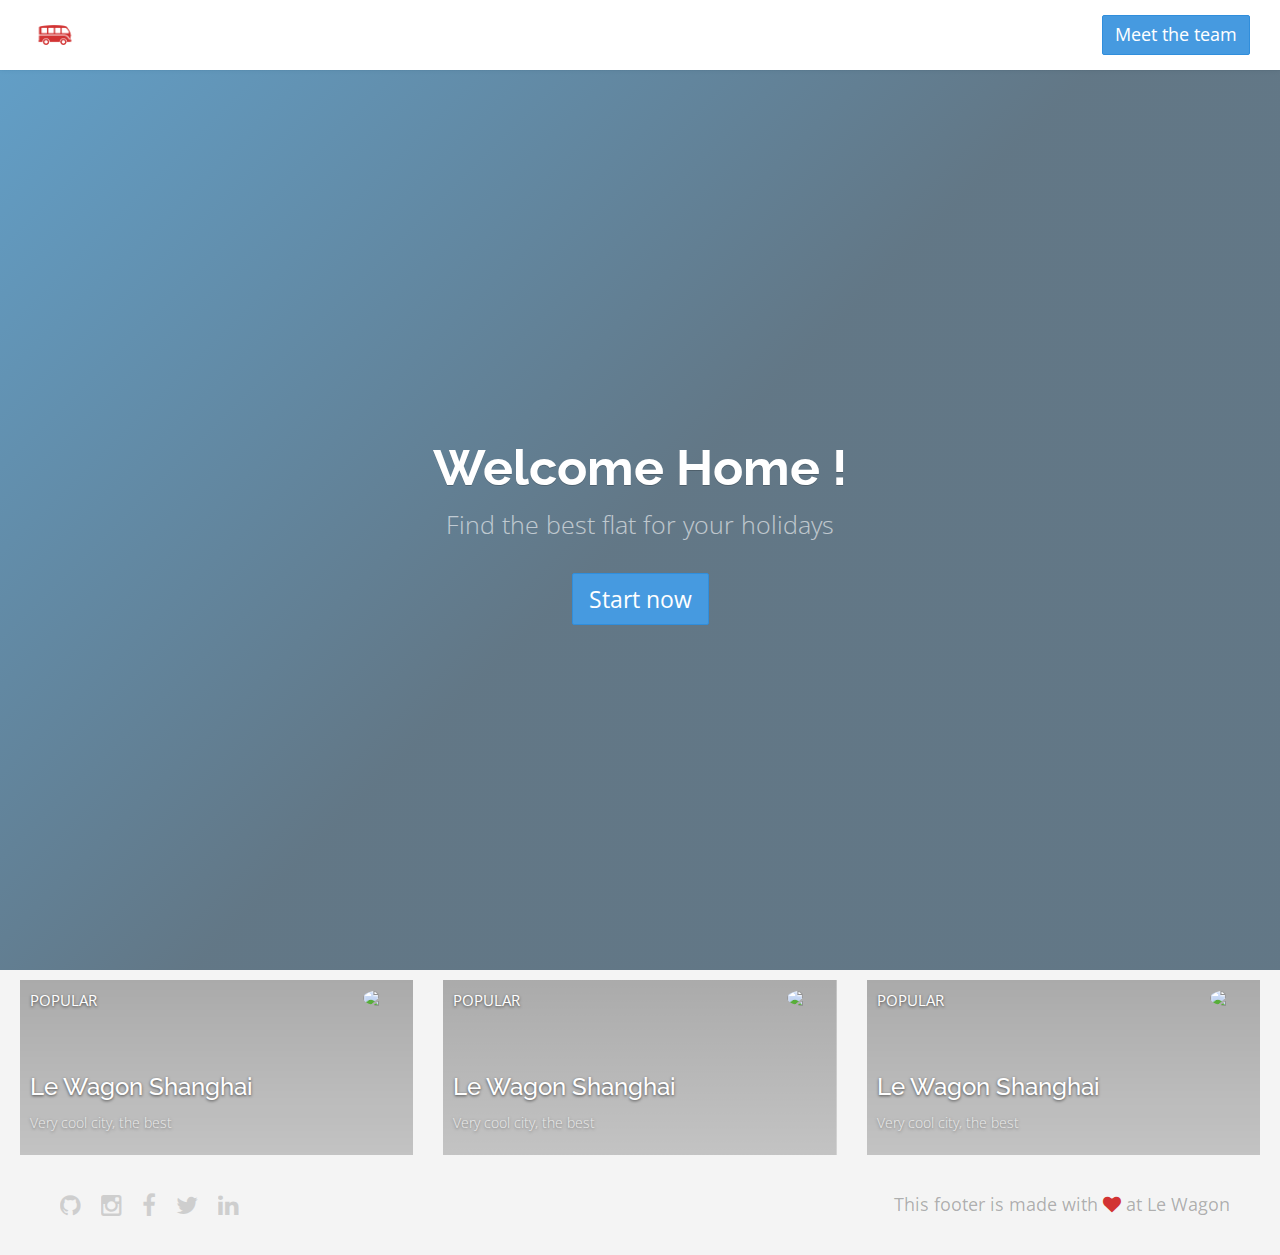
==== commit afc4eacf: "Automated commit at 2018-08-06 14:10:32 UTC by middleman-deploy 2.0.0-alpha" ====
--- a/index.html
+++ b/index.html
@@ -6,21 +6,96 @@
     <meta name="viewport"
           content="width=device-width, initial-scale=1, shrink-to-fit=no">
     <!-- Use the title from a page's frontmatter if it has one -->
-    <title>Le Wagon - Middleman</title>
-    <link href="stylesheets/application-3c48b980.css" rel="stylesheet" />
+    <title></title>
+    <link href="stylesheets/application-19d43d42.css" rel="stylesheet" />
     <script src="javascripts/application-93de88c9.js"></script>
     <link href="images/favicon-f15af148.png" rel="icon" type="image/png" />
+
   </head>
   <body>
-    <div id="home">
-  <div class="home-content">
-    <img src="images/logo-acc9c0ec.png" width="200" alt="Logo" />
-    <p>
-      Middleman is now running!
-    </p>
-    <p class="about">
-      <a href="about.html">More about this template</a>
-    </p>
+    <div class="navbar-wagon">
+  <!-- Logo -->
+  <a href="/" class="navbar-wagon-brand">
+    <img src="images/logo-acc9c0ec.png" id="logo" alt="Logo" />
+  </a>
+  <!-- Right Navigation -->
+  <div class="navbar-wagon-right hidden-xs hidden-sm">
+   <a href="team.html" class="btn btn-primary">Meet the team</a>
+    <!-- Profile picture with dropdown list -->
+  </div>
+  <!-- Dropdown appearing on mobile only -->
+  <div class="navbar-wagon-item hidden-md hidden-lg">
+    <div class="dropdown">
+      <i class="fa fa-bars dropdown-toggle" data-toggle="dropdown"></i>
+      <ul class="dropdown-menu dropdown-menu-right navbar-wagon-dropdown-menu">
+        <li><a href="#">Host</a></li>
+        <li><a href="#">Trips</a></li>
+        <li><a href="#">Messagese</a></li>
+      </ul>
+    </div>
+  </div>
+</div>
+
+    
+<div class="banner" style="background-image: linear-gradient(-225deg, rgba(0,101,168,0.6) 0%, rgba(0,36,61,0.6) 50%), url('https://kitt.lewagon.com/placeholder/cities/berlin');">
+  <div class="banner-content">
+    <h1>Welcome Home !</h1>
+    <p>Find the best flat for your holidays</p>
+    <a class="btn btn-primary btn-lg">Start now</a>
+  </div>
+</div>
+
+<div class="card-container">
+  <div class="row">
+    <div class="col-xs-12 col-sm-4">
+      <div class="card" style="background-image: linear-gradient(rgba(0,0,0,0.3), rgba(0,0,0,0.2)), url('https://kitt.lewagon.com/placeholder/cities/shanghai');">
+        <div class="card-category">Popular</div>
+        <div class="card-description">
+          <h2>Le Wagon Shanghai</h2>
+          <p>Very cool city, the best</p>
+        </div>
+        <img class="card-user" src="https://kitt.lewagon.com/placeholder/users/tgenaitay">
+        <a class="card-link" href="#" ></a>
+      </div>
+    </div>
+
+    <div class="col-xs-12 col-sm-4">
+      <div class="card" style="background-image: linear-gradient(rgba(0,0,0,0.3), rgba(0,0,0,0.2)), url('https://kitt.lewagon.com/placeholder/cities/shanghai');">
+        <div class="card-category">Popular</div>
+        <div class="card-description">
+          <h2>Le Wagon Shanghai</h2>
+          <p>Very cool city, the best</p>
+        </div>
+        <img class="card-user" src="https://kitt.lewagon.com/placeholder/users/tgenaitay">
+        <a class="card-link" href="#" ></a>
+      </div>
+    </div>
+
+    <div class="col-xs-12 col-sm-4">
+      <div class="card" style="background-image: linear-gradient(rgba(0,0,0,0.3), rgba(0,0,0,0.2)), url('https://kitt.lewagon.com/placeholder/cities/shanghai');">
+        <div class="card-category">Popular</div>
+        <div class="card-description">
+          <h2>Le Wagon Shanghai</h2>
+          <p>Very cool city, the best</p>
+        </div>
+        <img class="card-user" src="https://kitt.lewagon.com/placeholder/users/tgenaitay">
+        <a class="card-link" href="#" ></a>
+      </div>
+    </div>
+
+  </div>
+</div>
+
+    <div class="footer">
+  <div class="footer-links">
+    <a href="#"><i class="fa fa-github"></i></a>
+    <a href="#"><i class="fa fa-instagram"></i></a>
+    <a href="#"><i class="fa fa-facebook"></i></a>
+    <a href="#"><i class="fa fa-twitter"></i></a>
+    <a href="#"><i class="fa fa-linkedin"></i></a>
+  </div>
+  <div class="footer-copyright">
+    This footer is made with <i class="fa fa-heart"></i> at Le Wagon
   </div>
 </div>
 
--- a/stylesheets/application-19d43d42.css
+++ b/stylesheets/application-19d43d42.css
@@ -0,0 +1,8 @@
+@import url("https://fonts.googleapis.com/css?family=Open+Sans:400,300,700|Raleway:400,100,300,700,500");/*!
+ * Bootstrap v3.3.7 (http://getbootstrap.com)
+ * Copyright 2011-2016 Twitter, Inc.
+ * Licensed under MIT (https://github.com/twbs/bootstrap/blob/master/LICENSE)
+ *//*! normalize.css v3.0.3 | MIT License | github.com/necolas/normalize.css */html{font-family:sans-serif;-ms-text-size-adjust:100%;-webkit-text-size-adjust:100%}body{margin:0}article,aside,details,figcaption,figure,footer,header,hgroup,main,menu,nav,section,summary{display:block}audio,canvas,progress,video{display:inline-block;vertical-align:baseline}audio:not([controls]){display:none;height:0}[hidden],template{display:none}a{background-color:transparent}a:active,a:hover{outline:0}abbr[title]{border-bottom:1px dotted}b,strong{font-weight:bold}dfn{font-style:italic}h1{font-size:2em;margin:0.67em 0}mark{background:#ff0;color:#000}small{font-size:80%}sub,sup{font-size:75%;line-height:0;position:relative;vertical-align:baseline}sup{top:-0.5em}sub{bottom:-0.25em}img{border:0}svg:not(:root){overflow:hidden}figure{margin:1em 40px}hr{-webkit-box-sizing:content-box;box-sizing:content-box;height:0}pre{overflow:auto}code,kbd,pre,samp{font-family:monospace, monospace;font-size:1em}button,input,optgroup,select,textarea{color:inherit;font:inherit;margin:0}button{overflow:visible}button,select{text-transform:none}button,html input[type="button"],input[type="reset"],input[type="submit"]{-webkit-appearance:button;cursor:pointer}button[disabled],html input[disabled]{cursor:default}button::-moz-focus-inner,input::-moz-focus-inner{border:0;padding:0}input{line-height:normal}input[type="checkbox"],input[type="radio"]{-webkit-box-sizing:border-box;box-sizing:border-box;padding:0}input[type="number"]::-webkit-inner-spin-button,input[type="number"]::-webkit-outer-spin-button{height:auto}input[type="search"]{-webkit-appearance:textfield;-webkit-box-sizing:content-box;box-sizing:content-box}input[type="search"]::-webkit-search-cancel-button,input[type="search"]::-webkit-search-decoration{-webkit-appearance:none}fieldset{border:1px solid #c0c0c0;margin:0 2px;padding:0.35em 0.625em 0.75em}legend{border:0;padding:0}textarea{overflow:auto}optgroup{font-weight:bold}table{border-collapse:collapse;border-spacing:0}td,th{padding:0}/*! Source: https://github.com/h5bp/html5-boilerplate/blob/master/src/css/main.css */@media print{*,*:before,*:after{background:transparent !important;color:#000 !important;-webkit-box-shadow:none !important;box-shadow:none !important;text-shadow:none !important}a,a:visited{text-decoration:underline}a[href]:after{content:" (" attr(href) ")"}abbr[title]:after{content:" (" attr(title) ")"}a[href^="#"]:after,a[href^="javascript:"]:after{content:""}pre,blockquote{border:1px solid #999;page-break-inside:avoid}thead{display:table-header-group}tr,img{page-break-inside:avoid}img{max-width:100% !important}p,h2,h3{orphans:3;widows:3}h2,h3{page-break-after:avoid}.navbar{display:none}.btn>.caret,.dropup>.btn>.caret{border-top-color:#000 !important}.label{border:1px solid #000}.table{border-collapse:collapse !important}.table td,.table th{background-color:#fff !important}.table-bordered th,.table-bordered td{border:1px solid #ddd !important}}@font-face{font-family:'Glyphicons Halflings';src:url("../assets/bootstrap/glyphicons-halflings-regular-86b6f62b.eot");src:url("../assets/bootstrap/glyphicons-halflings-regular-86b6f62b.eot?#iefix") format("embedded-opentype"),url("../assets/bootstrap/glyphicons-halflings-regular-ca35b697.woff2") format("woff2"),url("../assets/bootstrap/glyphicons-halflings-regular-278e49a8.woff") format("woff"),url("../assets/bootstrap/glyphicons-halflings-regular-44bc1850.ttf") format("truetype"),url("../assets/bootstrap/glyphicons-halflings-regular-de51a849.svg#glyphicons_halflingsregular") format("svg")}.glyphicon{position:relative;top:1px;display:inline-block;font-family:'Glyphicons Halflings';font-style:normal;font-weight:normal;line-height:1;-webkit-font-smoothing:antialiased;-moz-osx-font-smoothing:grayscale}.glyphicon-asterisk:before{content:"\002a"}.glyphicon-plus:before{content:"\002b"}.glyphicon-euro:before,.glyphicon-eur:before{content:"\20ac"}.glyphicon-minus:before{content:"\2212"}.glyphicon-cloud:before{content:"\2601"}.glyphicon-envelope:before{content:"\2709"}.glyphicon-pencil:before{content:"\270f"}.glyphicon-glass:before{content:"\e001"}.glyphicon-music:before{content:"\e002"}.glyphicon-search:before{content:"\e003"}.glyphicon-heart:before{content:"\e005"}.glyphicon-star:before{content:"\e006"}.glyphicon-star-empty:before{content:"\e007"}.glyphicon-user:before{content:"\e008"}.glyphicon-film:before{content:"\e009"}.glyphicon-th-large:before{content:"\e010"}.glyphicon-th:before{content:"\e011"}.glyphicon-th-list:before{content:"\e012"}.glyphicon-ok:before{content:"\e013"}.glyphicon-remove:before{content:"\e014"}.glyphicon-zoom-in:before{content:"\e015"}.glyphicon-zoom-out:before{content:"\e016"}.glyphicon-off:before{content:"\e017"}.glyphicon-signal:before{content:"\e018"}.glyphicon-cog:before{content:"\e019"}.glyphicon-trash:before{content:"\e020"}.glyphicon-home:before{content:"\e021"}.glyphicon-file:before{content:"\e022"}.glyphicon-time:before{content:"\e023"}.glyphicon-road:before{content:"\e024"}.glyphicon-download-alt:before{content:"\e025"}.glyphicon-download:before{content:"\e026"}.glyphicon-upload:before{content:"\e027"}.glyphicon-inbox:before{content:"\e028"}.glyphicon-play-circle:before{content:"\e029"}.glyphicon-repeat:before{content:"\e030"}.glyphicon-refresh:before{content:"\e031"}.glyphicon-list-alt:before{content:"\e032"}.glyphicon-lock:before{content:"\e033"}.glyphicon-flag:before{content:"\e034"}.glyphicon-headphones:before{content:"\e035"}.glyphicon-volume-off:before{content:"\e036"}.glyphicon-volume-down:before{content:"\e037"}.glyphicon-volume-up:before{content:"\e038"}.glyphicon-qrcode:before{content:"\e039"}.glyphicon-barcode:before{content:"\e040"}.glyphicon-tag:before{content:"\e041"}.glyphicon-tags:before{content:"\e042"}.glyphicon-book:before{content:"\e043"}.glyphicon-bookmark:before{content:"\e044"}.glyphicon-print:before{content:"\e045"}.glyphicon-camera:before{content:"\e046"}.glyphicon-font:before{content:"\e047"}.glyphicon-bold:before{content:"\e048"}.glyphicon-italic:before{content:"\e049"}.glyphicon-text-height:before{content:"\e050"}.glyphicon-text-width:before{content:"\e051"}.glyphicon-align-left:before{content:"\e052"}.glyphicon-align-center:before{content:"\e053"}.glyphicon-align-right:before{content:"\e054"}.glyphicon-align-justify:before{content:"\e055"}.glyphicon-list:before{content:"\e056"}.glyphicon-indent-left:before{content:"\e057"}.glyphicon-indent-right:before{content:"\e058"}.glyphicon-facetime-video:before{content:"\e059"}.glyphicon-picture:before{content:"\e060"}.glyphicon-map-marker:before{content:"\e062"}.glyphicon-adjust:before{content:"\e063"}.glyphicon-tint:before{content:"\e064"}.glyphicon-edit:before{content:"\e065"}.glyphicon-share:before{content:"\e066"}.glyphicon-check:before{content:"\e067"}.glyphicon-move:before{content:"\e068"}.glyphicon-step-backward:before{content:"\e069"}.glyphicon-fast-backward:before{content:"\e070"}.glyphicon-backward:before{content:"\e071"}.glyphicon-play:before{content:"\e072"}.glyphicon-pause:before{content:"\e073"}.glyphicon-stop:before{content:"\e074"}.glyphicon-forward:before{content:"\e075"}.glyphicon-fast-forward:before{content:"\e076"}.glyphicon-step-forward:before{content:"\e077"}.glyphicon-eject:before{content:"\e078"}.glyphicon-chevron-left:before{content:"\e079"}.glyphicon-chevron-right:before{content:"\e080"}.glyphicon-plus-sign:before{content:"\e081"}.glyphicon-minus-sign:before{content:"\e082"}.glyphicon-remove-sign:before{content:"\e083"}.glyphicon-ok-sign:before{content:"\e084"}.glyphicon-question-sign:before{content:"\e085"}.glyphicon-info-sign:before{content:"\e086"}.glyphicon-screenshot:before{content:"\e087"}.glyphicon-remove-circle:before{content:"\e088"}.glyphicon-ok-circle:before{content:"\e089"}.glyphicon-ban-circle:before{content:"\e090"}.glyphicon-arrow-left:before{content:"\e091"}.glyphicon-arrow-right:before{content:"\e092"}.glyphicon-arrow-up:before{content:"\e093"}.glyphicon-arrow-down:before{content:"\e094"}.glyphicon-share-alt:before{content:"\e095"}.glyphicon-resize-full:before{content:"\e096"}.glyphicon-resize-small:before{content:"\e097"}.glyphicon-exclamation-sign:before{content:"\e101"}.glyphicon-gift:before{content:"\e102"}.glyphicon-leaf:before{content:"\e103"}.glyphicon-fire:before{content:"\e104"}.glyphicon-eye-open:before{content:"\e105"}.glyphicon-eye-close:before{content:"\e106"}.glyphicon-warning-sign:before{content:"\e107"}.glyphicon-plane:before{content:"\e108"}.glyphicon-calendar:before{content:"\e109"}.glyphicon-random:before{content:"\e110"}.glyphicon-comment:before{content:"\e111"}.glyphicon-magnet:before{content:"\e112"}.glyphicon-chevron-up:before{content:"\e113"}.glyphicon-chevron-down:before{content:"\e114"}.glyphicon-retweet:before{content:"\e115"}.glyphicon-shopping-cart:before{content:"\e116"}.glyphicon-folder-close:before{content:"\e117"}.glyphicon-folder-open:before{content:"\e118"}.glyphicon-resize-vertical:before{content:"\e119"}.glyphicon-resize-horizontal:before{content:"\e120"}.glyphicon-hdd:before{content:"\e121"}.glyphicon-bullhorn:before{content:"\e122"}.glyphicon-bell:before{content:"\e123"}.glyphicon-certificate:before{content:"\e124"}.glyphicon-thumbs-up:before{content:"\e125"}.glyphicon-thumbs-down:before{content:"\e126"}.glyphicon-hand-right:before{content:"\e127"}.glyphicon-hand-left:before{content:"\e128"}.glyphicon-hand-up:before{content:"\e129"}.glyphicon-hand-down:before{content:"\e130"}.glyphicon-circle-arrow-right:before{content:"\e131"}.glyphicon-circle-arrow-left:before{content:"\e132"}.glyphicon-circle-arrow-up:before{content:"\e133"}.glyphicon-circle-arrow-down:before{content:"\e134"}.glyphicon-globe:before{content:"\e135"}.glyphicon-wrench:before{content:"\e136"}.glyphicon-tasks:before{content:"\e137"}.glyphicon-filter:before{content:"\e138"}.glyphicon-briefcase:before{content:"\e139"}.glyphicon-fullscreen:before{content:"\e140"}.glyphicon-dashboard:before{content:"\e141"}.glyphicon-paperclip:before{content:"\e142"}.glyphicon-heart-empty:before{content:"\e143"}.glyphicon-link:before{content:"\e144"}.glyphicon-phone:before{content:"\e145"}.glyphicon-pushpin:before{content:"\e146"}.glyphicon-usd:before{content:"\e148"}.glyphicon-gbp:before{content:"\e149"}.glyphicon-sort:before{content:"\e150"}.glyphicon-sort-by-alphabet:before{content:"\e151"}.glyphicon-sort-by-alphabet-alt:before{content:"\e152"}.glyphicon-sort-by-order:before{content:"\e153"}.glyphicon-sort-by-order-alt:before{content:"\e154"}.glyphicon-sort-by-attributes:before{content:"\e155"}.glyphicon-sort-by-attributes-alt:before{content:"\e156"}.glyphicon-unchecked:before{content:"\e157"}.glyphicon-expand:before{content:"\e158"}.glyphicon-collapse-down:before{content:"\e159"}.glyphicon-collapse-up:before{content:"\e160"}.glyphicon-log-in:before{content:"\e161"}.glyphicon-flash:before{content:"\e162"}.glyphicon-log-out:before{content:"\e163"}.glyphicon-new-window:before{content:"\e164"}.glyphicon-record:before{content:"\e165"}.glyphicon-save:before{content:"\e166"}.glyphicon-open:before{content:"\e167"}.glyphicon-saved:before{content:"\e168"}.glyphicon-import:before{content:"\e169"}.glyphicon-export:before{content:"\e170"}.glyphicon-send:before{content:"\e171"}.glyphicon-floppy-disk:before{content:"\e172"}.glyphicon-floppy-saved:before{content:"\e173"}.glyphicon-floppy-remove:before{content:"\e174"}.glyphicon-floppy-save:before{content:"\e175"}.glyphicon-floppy-open:before{content:"\e176"}.glyphicon-credit-card:before{content:"\e177"}.glyphicon-transfer:before{content:"\e178"}.glyphicon-cutlery:before{content:"\e179"}.glyphicon-header:before{content:"\e180"}.glyphicon-compressed:before{content:"\e181"}.glyphicon-earphone:before{content:"\e182"}.glyphicon-phone-alt:before{content:"\e183"}.glyphicon-tower:before{content:"\e184"}.glyphicon-stats:before{content:"\e185"}.glyphicon-sd-video:before{content:"\e186"}.glyphicon-hd-video:before{content:"\e187"}.glyphicon-subtitles:before{content:"\e188"}.glyphicon-sound-stereo:before{content:"\e189"}.glyphicon-sound-dolby:before{content:"\e190"}.glyphicon-sound-5-1:before{content:"\e191"}.glyphicon-sound-6-1:before{content:"\e192"}.glyphicon-sound-7-1:before{content:"\e193"}.glyphicon-copyright-mark:before{content:"\e194"}.glyphicon-registration-mark:before{content:"\e195"}.glyphicon-cloud-download:before{content:"\e197"}.glyphicon-cloud-upload:before{content:"\e198"}.glyphicon-tree-conifer:before{content:"\e199"}.glyphicon-tree-deciduous:before{content:"\e200"}.glyphicon-cd:before{content:"\e201"}.glyphicon-save-file:before{content:"\e202"}.glyphicon-open-file:before{content:"\e203"}.glyphicon-level-up:before{content:"\e204"}.glyphicon-copy:before{content:"\e205"}.glyphicon-paste:before{content:"\e206"}.glyphicon-alert:before{content:"\e209"}.glyphicon-equalizer:before{content:"\e210"}.glyphicon-king:before{content:"\e211"}.glyphicon-queen:before{content:"\e212"}.glyphicon-pawn:before{content:"\e213"}.glyphicon-bishop:before{content:"\e214"}.glyphicon-knight:before{content:"\e215"}.glyphicon-baby-formula:before{content:"\e216"}.glyphicon-tent:before{content:"\26fa"}.glyphicon-blackboard:before{content:"\e218"}.glyphicon-bed:before{content:"\e219"}.glyphicon-apple:before{content:"\f8ff"}.glyphicon-erase:before{content:"\e221"}.glyphicon-hourglass:before{content:"\231b"}.glyphicon-lamp:before{content:"\e223"}.glyphicon-duplicate:before{content:"\e224"}.glyphicon-piggy-bank:before{content:"\e225"}.glyphicon-scissors:before{content:"\e226"}.glyphicon-bitcoin:before{content:"\e227"}.glyphicon-btc:before{content:"\e227"}.glyphicon-xbt:before{content:"\e227"}.glyphicon-yen:before{content:"\00a5"}.glyphicon-jpy:before{content:"\00a5"}.glyphicon-ruble:before{content:"\20bd"}.glyphicon-rub:before{content:"\20bd"}.glyphicon-scale:before{content:"\e230"}.glyphicon-ice-lolly:before{content:"\e231"}.glyphicon-ice-lolly-tasted:before{content:"\e232"}.glyphicon-education:before{content:"\e233"}.glyphicon-option-horizontal:before{content:"\e234"}.glyphicon-option-vertical:before{content:"\e235"}.glyphicon-menu-hamburger:before{content:"\e236"}.glyphicon-modal-window:before{content:"\e237"}.glyphicon-oil:before{content:"\e238"}.glyphicon-grain:before{content:"\e239"}.glyphicon-sunglasses:before{content:"\e240"}.glyphicon-text-size:before{content:"\e241"}.glyphicon-text-color:before{content:"\e242"}.glyphicon-text-background:before{content:"\e243"}.glyphicon-object-align-top:before{content:"\e244"}.glyphicon-object-align-bottom:before{content:"\e245"}.glyphicon-object-align-horizontal:before{content:"\e246"}.glyphicon-object-align-left:before{content:"\e247"}.glyphicon-object-align-vertical:before{content:"\e248"}.glyphicon-object-align-right:before{content:"\e249"}.glyphicon-triangle-right:before{content:"\e250"}.glyphicon-triangle-left:before{content:"\e251"}.glyphicon-triangle-bottom:before{content:"\e252"}.glyphicon-triangle-top:before{content:"\e253"}.glyphicon-console:before{content:"\e254"}.glyphicon-superscript:before{content:"\e255"}.glyphicon-subscript:before{content:"\e256"}.glyphicon-menu-left:before{content:"\e257"}.glyphicon-menu-right:before{content:"\e258"}.glyphicon-menu-down:before{content:"\e259"}.glyphicon-menu-up:before{content:"\e260"}*{-webkit-box-sizing:border-box;box-sizing:border-box}*:before,*:after{-webkit-box-sizing:border-box;box-sizing:border-box}html{font-size:10px;-webkit-tap-highlight-color:transparent}body{font-family:"Open Sans", "Helvetica", "sans-serif";font-size:18px;line-height:1.42857143;color:#333333;background-color:#F4F4F4}input,button,select,textarea{font-family:inherit;font-size:inherit;line-height:inherit}a{color:#469AE0;text-decoration:none}a:hover,a:focus{color:#1f74ba;text-decoration:underline}a:focus{outline:5px auto -webkit-focus-ring-color;outline-offset:-2px}figure{margin:0}img{vertical-align:middle}.img-responsive{display:block;max-width:100%;height:auto}.img-rounded{border-radius:2px}.img-thumbnail{padding:4px;line-height:1.42857143;background-color:#F4F4F4;border:1px solid #ddd;border-radius:2px;-webkit-transition:all 0.2s ease-in-out;transition:all 0.2s ease-in-out;display:inline-block;max-width:100%;height:auto}.img-circle{border-radius:50%}hr{margin-top:25px;margin-bottom:25px;border:0;border-top:1px solid #eeeeee}.sr-only{position:absolute;width:1px;height:1px;margin:-1px;padding:0;overflow:hidden;clip:rect(0, 0, 0, 0);border:0}.sr-only-focusable:active,.sr-only-focusable:focus{position:static;width:auto;height:auto;margin:0;overflow:visible;clip:auto}[role="button"]{cursor:pointer}h1,h2,h3,h4,h5,h6,.h1,.h2,.h3,.h4,.h5,.h6{font-family:"Raleway", "Helvetica", "sans-serif";font-weight:500;line-height:1.1;color:inherit}h1 small,h1 .small,h2 small,h2 .small,h3 small,h3 .small,h4 small,h4 .small,h5 small,h5 .small,h6 small,h6 .small,.h1 small,.h1 .small,.h2 small,.h2 .small,.h3 small,.h3 .small,.h4 small,.h4 .small,.h5 small,.h5 .small,.h6 small,.h6 .small{font-weight:normal;line-height:1;color:#777777}h1,.h1,h2,.h2,h3,.h3{margin-top:25px;margin-bottom:12.5px}h1 small,h1 .small,.h1 small,.h1 .small,h2 small,h2 .small,.h2 small,.h2 .small,h3 small,h3 .small,.h3 small,.h3 .small{font-size:65%}h4,.h4,h5,.h5,h6,.h6{margin-top:12.5px;margin-bottom:12.5px}h4 small,h4 .small,.h4 small,.h4 .small,h5 small,h5 .small,.h5 small,.h5 .small,h6 small,h6 .small,.h6 small,.h6 .small{font-size:75%}h1,.h1{font-size:46px}h2,.h2{font-size:38px}h3,.h3{font-size:31px}h4,.h4{font-size:23px}h5,.h5{font-size:18px}h6,.h6{font-size:16px}p{margin:0 0 12.5px}.lead{margin-bottom:25px;font-size:20px;font-weight:300;line-height:1.4}@media (min-width: 768px){.lead{font-size:27px}}small,.small{font-size:88%}mark,.mark{background-color:#fcf8e3;padding:.2em}.text-left{text-align:left}.text-right{text-align:right}.text-center{text-align:center}.text-justify{text-align:justify}.text-nowrap{white-space:nowrap}.text-lowercase{text-transform:lowercase}.text-uppercase,.initialism{text-transform:uppercase}.text-capitalize{text-transform:capitalize}.text-muted{color:#777777}.text-primary{color:#469AE0}a.text-primary:hover,a.text-primary:focus{color:#2381d0}.text-success{color:#3c763d}a.text-success:hover,a.text-success:focus{color:#2b542c}.text-info{color:#31708f}a.text-info:hover,a.text-info:focus{color:#245269}.text-warning{color:#8a6d3b}a.text-warning:hover,a.text-warning:focus{color:#66512c}.text-danger{color:#a94442}a.text-danger:hover,a.text-danger:focus{color:#843534}.bg-primary{color:#fff}.bg-primary{background-color:#469AE0}a.bg-primary:hover,a.bg-primary:focus{background-color:#2381d0}.bg-success{background-color:#dff0d8}a.bg-success:hover,a.bg-success:focus{background-color:#c1e2b3}.bg-info{background-color:#d9edf7}a.bg-info:hover,a.bg-info:focus{background-color:#afd9ee}.bg-warning{background-color:#fcf8e3}a.bg-warning:hover,a.bg-warning:focus{background-color:#f7ecb5}.bg-danger{background-color:#f2dede}a.bg-danger:hover,a.bg-danger:focus{background-color:#e4b9b9}.page-header{padding-bottom:11.5px;margin:50px 0 25px;border-bottom:1px solid #eeeeee}ul,ol{margin-top:0;margin-bottom:12.5px}ul ul,ul ol,ol ul,ol ol{margin-bottom:0}.list-unstyled{padding-left:0;list-style:none}.list-inline{padding-left:0;list-style:none;margin-left:-5px}.list-inline>li{display:inline-block;padding-left:5px;padding-right:5px}dl{margin-top:0;margin-bottom:25px}dt,dd{line-height:1.42857143}dt{font-weight:bold}dd{margin-left:0}.dl-horizontal dd:before,.dl-horizontal dd:after{content:" ";display:table}.dl-horizontal dd:after{clear:both}@media (min-width: 768px){.dl-horizontal dt{float:left;width:160px;clear:left;text-align:right;overflow:hidden;text-overflow:ellipsis;white-space:nowrap}.dl-horizontal dd{margin-left:180px}}abbr[title],abbr[data-original-title]{cursor:help;border-bottom:1px dotted #777777}.initialism{font-size:90%}blockquote{padding:12.5px 25px;margin:0 0 25px;font-size:22.5px;border-left:5px solid #eeeeee}blockquote p:last-child,blockquote ul:last-child,blockquote ol:last-child{margin-bottom:0}blockquote footer,blockquote small,blockquote .small{display:block;font-size:80%;line-height:1.42857143;color:#777777}blockquote footer:before,blockquote small:before,blockquote .small:before{content:'\2014 \00A0'}.blockquote-reverse,blockquote.pull-right{padding-right:15px;padding-left:0;border-right:5px solid #eeeeee;border-left:0;text-align:right}.blockquote-reverse footer:before,.blockquote-reverse small:before,.blockquote-reverse .small:before,blockquote.pull-right footer:before,blockquote.pull-right small:before,blockquote.pull-right .small:before{content:''}.blockquote-reverse footer:after,.blockquote-reverse small:after,.blockquote-reverse .small:after,blockquote.pull-right footer:after,blockquote.pull-right small:after,blockquote.pull-right .small:after{content:'\00A0 \2014'}address{margin-bottom:25px;font-style:normal;line-height:1.42857143}code,kbd,pre,samp{font-family:Menlo, Monaco, Consolas, "Courier New", monospace}code{padding:2px 4px;font-size:90%;color:#c7254e;background-color:#f9f2f4;border-radius:2px}kbd{padding:2px 4px;font-size:90%;color:#fff;background-color:#333;border-radius:2px;-webkit-box-shadow:inset 0 -1px 0 rgba(0,0,0,0.25);box-shadow:inset 0 -1px 0 rgba(0,0,0,0.25)}kbd kbd{padding:0;font-size:100%;font-weight:bold;-webkit-box-shadow:none;box-shadow:none}pre{display:block;padding:12px;margin:0 0 12.5px;font-size:17px;line-height:1.42857143;word-break:break-all;word-wrap:break-word;color:#333333;background-color:#f5f5f5;border:1px solid #ccc;border-radius:2px}pre code{padding:0;font-size:inherit;color:inherit;white-space:pre-wrap;background-color:transparent;border-radius:0}.pre-scrollable{max-height:340px;overflow-y:scroll}.container{margin-right:auto;margin-left:auto;padding-left:15px;padding-right:15px}.container:before,.container:after{content:" ";display:table}.container:after{clear:both}@media (min-width: 768px){.container{width:750px}}@media (min-width: 992px){.container{width:970px}}@media (min-width: 1200px){.container{width:1170px}}.container-fluid{margin-right:auto;margin-left:auto;padding-left:15px;padding-right:15px}.container-fluid:before,.container-fluid:after{content:" ";display:table}.container-fluid:after{clear:both}.row{margin-left:-15px;margin-right:-15px}.row:before,.row:after{content:" ";display:table}.row:after{clear:both}.col-xs-1,.col-sm-1,.col-md-1,.col-lg-1,.col-xs-2,.col-sm-2,.col-md-2,.col-lg-2,.col-xs-3,.col-sm-3,.col-md-3,.col-lg-3,.col-xs-4,.col-sm-4,.col-md-4,.col-lg-4,.col-xs-5,.col-sm-5,.col-md-5,.col-lg-5,.col-xs-6,.col-sm-6,.col-md-6,.col-lg-6,.col-xs-7,.col-sm-7,.col-md-7,.col-lg-7,.col-xs-8,.col-sm-8,.col-md-8,.col-lg-8,.col-xs-9,.col-sm-9,.col-md-9,.col-lg-9,.col-xs-10,.col-sm-10,.col-md-10,.col-lg-10,.col-xs-11,.col-sm-11,.col-md-11,.col-lg-11,.col-xs-12,.col-sm-12,.col-md-12,.col-lg-12{position:relative;min-height:1px;padding-left:15px;padding-right:15px}.col-xs-1,.col-xs-2,.col-xs-3,.col-xs-4,.col-xs-5,.col-xs-6,.col-xs-7,.col-xs-8,.col-xs-9,.col-xs-10,.col-xs-11,.col-xs-12{float:left}.col-xs-1{width:8.33333333%}.col-xs-2{width:16.66666667%}.col-xs-3{width:25%}.col-xs-4{width:33.33333333%}.col-xs-5{width:41.66666667%}.col-xs-6{width:50%}.col-xs-7{width:58.33333333%}.col-xs-8{width:66.66666667%}.col-xs-9{width:75%}.col-xs-10{width:83.33333333%}.col-xs-11{width:91.66666667%}.col-xs-12{width:100%}.col-xs-pull-0{right:auto}.col-xs-pull-1{right:8.33333333%}.col-xs-pull-2{right:16.66666667%}.col-xs-pull-3{right:25%}.col-xs-pull-4{right:33.33333333%}.col-xs-pull-5{right:41.66666667%}.col-xs-pull-6{right:50%}.col-xs-pull-7{right:58.33333333%}.col-xs-pull-8{right:66.66666667%}.col-xs-pull-9{right:75%}.col-xs-pull-10{right:83.33333333%}.col-xs-pull-11{right:91.66666667%}.col-xs-pull-12{right:100%}.col-xs-push-0{left:auto}.col-xs-push-1{left:8.33333333%}.col-xs-push-2{left:16.66666667%}.col-xs-push-3{left:25%}.col-xs-push-4{left:33.33333333%}.col-xs-push-5{left:41.66666667%}.col-xs-push-6{left:50%}.col-xs-push-7{left:58.33333333%}.col-xs-push-8{left:66.66666667%}.col-xs-push-9{left:75%}.col-xs-push-10{left:83.33333333%}.col-xs-push-11{left:91.66666667%}.col-xs-push-12{left:100%}.col-xs-offset-0{margin-left:0%}.col-xs-offset-1{margin-left:8.33333333%}.col-xs-offset-2{margin-left:16.66666667%}.col-xs-offset-3{margin-left:25%}.col-xs-offset-4{margin-left:33.33333333%}.col-xs-offset-5{margin-left:41.66666667%}.col-xs-offset-6{margin-left:50%}.col-xs-offset-7{margin-left:58.33333333%}.col-xs-offset-8{margin-left:66.66666667%}.col-xs-offset-9{margin-left:75%}.col-xs-offset-10{margin-left:83.33333333%}.col-xs-offset-11{margin-left:91.66666667%}.col-xs-offset-12{margin-left:100%}@media (min-width: 768px){.col-sm-1,.col-sm-2,.col-sm-3,.col-sm-4,.col-sm-5,.col-sm-6,.col-sm-7,.col-sm-8,.col-sm-9,.col-sm-10,.col-sm-11,.col-sm-12{float:left}.col-sm-1{width:8.33333333%}.col-sm-2{width:16.66666667%}.col-sm-3{width:25%}.col-sm-4{width:33.33333333%}.col-sm-5{width:41.66666667%}.col-sm-6{width:50%}.col-sm-7{width:58.33333333%}.col-sm-8{width:66.66666667%}.col-sm-9{width:75%}.col-sm-10{width:83.33333333%}.col-sm-11{width:91.66666667%}.col-sm-12{width:100%}.col-sm-pull-0{right:auto}.col-sm-pull-1{right:8.33333333%}.col-sm-pull-2{right:16.66666667%}.col-sm-pull-3{right:25%}.col-sm-pull-4{right:33.33333333%}.col-sm-pull-5{right:41.66666667%}.col-sm-pull-6{right:50%}.col-sm-pull-7{right:58.33333333%}.col-sm-pull-8{right:66.66666667%}.col-sm-pull-9{right:75%}.col-sm-pull-10{right:83.33333333%}.col-sm-pull-11{right:91.66666667%}.col-sm-pull-12{right:100%}.col-sm-push-0{left:auto}.col-sm-push-1{left:8.33333333%}.col-sm-push-2{left:16.66666667%}.col-sm-push-3{left:25%}.col-sm-push-4{left:33.33333333%}.col-sm-push-5{left:41.66666667%}.col-sm-push-6{left:50%}.col-sm-push-7{left:58.33333333%}.col-sm-push-8{left:66.66666667%}.col-sm-push-9{left:75%}.col-sm-push-10{left:83.33333333%}.col-sm-push-11{left:91.66666667%}.col-sm-push-12{left:100%}.col-sm-offset-0{margin-left:0%}.col-sm-offset-1{margin-left:8.33333333%}.col-sm-offset-2{margin-left:16.66666667%}.col-sm-offset-3{margin-left:25%}.col-sm-offset-4{margin-left:33.33333333%}.col-sm-offset-5{margin-left:41.66666667%}.col-sm-offset-6{margin-left:50%}.col-sm-offset-7{margin-left:58.33333333%}.col-sm-offset-8{margin-left:66.66666667%}.col-sm-offset-9{margin-left:75%}.col-sm-offset-10{margin-left:83.33333333%}.col-sm-offset-11{margin-left:91.66666667%}.col-sm-offset-12{margin-left:100%}}@media (min-width: 992px){.col-md-1,.col-md-2,.col-md-3,.col-md-4,.col-md-5,.col-md-6,.col-md-7,.col-md-8,.col-md-9,.col-md-10,.col-md-11,.col-md-12{float:left}.col-md-1{width:8.33333333%}.col-md-2{width:16.66666667%}.col-md-3{width:25%}.col-md-4{width:33.33333333%}.col-md-5{width:41.66666667%}.col-md-6{width:50%}.col-md-7{width:58.33333333%}.col-md-8{width:66.66666667%}.col-md-9{width:75%}.col-md-10{width:83.33333333%}.col-md-11{width:91.66666667%}.col-md-12{width:100%}.col-md-pull-0{right:auto}.col-md-pull-1{right:8.33333333%}.col-md-pull-2{right:16.66666667%}.col-md-pull-3{right:25%}.col-md-pull-4{right:33.33333333%}.col-md-pull-5{right:41.66666667%}.col-md-pull-6{right:50%}.col-md-pull-7{right:58.33333333%}.col-md-pull-8{right:66.66666667%}.col-md-pull-9{right:75%}.col-md-pull-10{right:83.33333333%}.col-md-pull-11{right:91.66666667%}.col-md-pull-12{right:100%}.col-md-push-0{left:auto}.col-md-push-1{left:8.33333333%}.col-md-push-2{left:16.66666667%}.col-md-push-3{left:25%}.col-md-push-4{left:33.33333333%}.col-md-push-5{left:41.66666667%}.col-md-push-6{left:50%}.col-md-push-7{left:58.33333333%}.col-md-push-8{left:66.66666667%}.col-md-push-9{left:75%}.col-md-push-10{left:83.33333333%}.col-md-push-11{left:91.66666667%}.col-md-push-12{left:100%}.col-md-offset-0{margin-left:0%}.col-md-offset-1{margin-left:8.33333333%}.col-md-offset-2{margin-left:16.66666667%}.col-md-offset-3{margin-left:25%}.col-md-offset-4{margin-left:33.33333333%}.col-md-offset-5{margin-left:41.66666667%}.col-md-offset-6{margin-left:50%}.col-md-offset-7{margin-left:58.33333333%}.col-md-offset-8{margin-left:66.66666667%}.col-md-offset-9{margin-left:75%}.col-md-offset-10{margin-left:83.33333333%}.col-md-offset-11{margin-left:91.66666667%}.col-md-offset-12{margin-left:100%}}@media (min-width: 1200px){.col-lg-1,.col-lg-2,.col-lg-3,.col-lg-4,.col-lg-5,.col-lg-6,.col-lg-7,.col-lg-8,.col-lg-9,.col-lg-10,.col-lg-11,.col-lg-12{float:left}.col-lg-1{width:8.33333333%}.col-lg-2{width:16.66666667%}.col-lg-3{width:25%}.col-lg-4{width:33.33333333%}.col-lg-5{width:41.66666667%}.col-lg-6{width:50%}.col-lg-7{width:58.33333333%}.col-lg-8{width:66.66666667%}.col-lg-9{width:75%}.col-lg-10{width:83.33333333%}.col-lg-11{width:91.66666667%}.col-lg-12{width:100%}.col-lg-pull-0{right:auto}.col-lg-pull-1{right:8.33333333%}.col-lg-pull-2{right:16.66666667%}.col-lg-pull-3{right:25%}.col-lg-pull-4{right:33.33333333%}.col-lg-pull-5{right:41.66666667%}.col-lg-pull-6{right:50%}.col-lg-pull-7{right:58.33333333%}.col-lg-pull-8{right:66.66666667%}.col-lg-pull-9{right:75%}.col-lg-pull-10{right:83.33333333%}.col-lg-pull-11{right:91.66666667%}.col-lg-pull-12{right:100%}.col-lg-push-0{left:auto}.col-lg-push-1{left:8.33333333%}.col-lg-push-2{left:16.66666667%}.col-lg-push-3{left:25%}.col-lg-push-4{left:33.33333333%}.col-lg-push-5{left:41.66666667%}.col-lg-push-6{left:50%}.col-lg-push-7{left:58.33333333%}.col-lg-push-8{left:66.66666667%}.col-lg-push-9{left:75%}.col-lg-push-10{left:83.33333333%}.col-lg-push-11{left:91.66666667%}.col-lg-push-12{left:100%}.col-lg-offset-0{margin-left:0%}.col-lg-offset-1{margin-left:8.33333333%}.col-lg-offset-2{margin-left:16.66666667%}.col-lg-offset-3{margin-left:25%}.col-lg-offset-4{margin-left:33.33333333%}.col-lg-offset-5{margin-left:41.66666667%}.col-lg-offset-6{margin-left:50%}.col-lg-offset-7{margin-left:58.33333333%}.col-lg-offset-8{margin-left:66.66666667%}.col-lg-offset-9{margin-left:75%}.col-lg-offset-10{margin-left:83.33333333%}.col-lg-offset-11{margin-left:91.66666667%}.col-lg-offset-12{margin-left:100%}}table{background-color:transparent}caption{padding-top:8px;padding-bottom:8px;color:#777777;text-align:left}th{text-align:left}.table{width:100%;max-width:100%;margin-bottom:25px}.table>thead>tr>th,.table>thead>tr>td,.table>tbody>tr>th,.table>tbody>tr>td,.table>tfoot>tr>th,.table>tfoot>tr>td{padding:8px;line-height:1.42857143;vertical-align:top;border-top:1px solid #ddd}.table>thead>tr>th{vertical-align:bottom;border-bottom:2px solid #ddd}.table>caption+thead>tr:first-child>th,.table>caption+thead>tr:first-child>td,.table>colgroup+thead>tr:first-child>th,.table>colgroup+thead>tr:first-child>td,.table>thead:first-child>tr:first-child>th,.table>thead:first-child>tr:first-child>td{border-top:0}.table>tbody+tbody{border-top:2px solid #ddd}.table .table{background-color:#F4F4F4}.table-condensed>thead>tr>th,.table-condensed>thead>tr>td,.table-condensed>tbody>tr>th,.table-condensed>tbody>tr>td,.table-condensed>tfoot>tr>th,.table-condensed>tfoot>tr>td{padding:5px}.table-bordered{border:1px solid #ddd}.table-bordered>thead>tr>th,.table-bordered>thead>tr>td,.table-bordered>tbody>tr>th,.table-bordered>tbody>tr>td,.table-bordered>tfoot>tr>th,.table-bordered>tfoot>tr>td{border:1px solid #ddd}.table-bordered>thead>tr>th,.table-bordered>thead>tr>td{border-bottom-width:2px}.table-striped>tbody>tr:nth-of-type(odd){background-color:#f9f9f9}.table-hover>tbody>tr:hover{background-color:#f5f5f5}table col[class*="col-"]{position:static;float:none;display:table-column}table td[class*="col-"],table th[class*="col-"]{position:static;float:none;display:table-cell}.table>thead>tr>td.active,.table>thead>tr>th.active,.table>thead>tr.active>td,.table>thead>tr.active>th,.table>tbody>tr>td.active,.table>tbody>tr>th.active,.table>tbody>tr.active>td,.table>tbody>tr.active>th,.table>tfoot>tr>td.active,.table>tfoot>tr>th.active,.table>tfoot>tr.active>td,.table>tfoot>tr.active>th{background-color:#f5f5f5}.table-hover>tbody>tr>td.active:hover,.table-hover>tbody>tr>th.active:hover,.table-hover>tbody>tr.active:hover>td,.table-hover>tbody>tr:hover>.active,.table-hover>tbody>tr.active:hover>th{background-color:#e8e8e8}.table>thead>tr>td.success,.table>thead>tr>th.success,.table>thead>tr.success>td,.table>thead>tr.success>th,.table>tbody>tr>td.success,.table>tbody>tr>th.success,.table>tbody>tr.success>td,.table>tbody>tr.success>th,.table>tfoot>tr>td.success,.table>tfoot>tr>th.success,.table>tfoot>tr.success>td,.table>tfoot>tr.success>th{background-color:#dff0d8}.table-hover>tbody>tr>td.success:hover,.table-hover>tbody>tr>th.success:hover,.table-hover>tbody>tr.success:hover>td,.table-hover>tbody>tr:hover>.success,.table-hover>tbody>tr.success:hover>th{background-color:#d0e9c6}.table>thead>tr>td.info,.table>thead>tr>th.info,.table>thead>tr.info>td,.table>thead>tr.info>th,.table>tbody>tr>td.info,.table>tbody>tr>th.info,.table>tbody>tr.info>td,.table>tbody>tr.info>th,.table>tfoot>tr>td.info,.table>tfoot>tr>th.info,.table>tfoot>tr.info>td,.table>tfoot>tr.info>th{background-color:#d9edf7}.table-hover>tbody>tr>td.info:hover,.table-hover>tbody>tr>th.info:hover,.table-hover>tbody>tr.info:hover>td,.table-hover>tbody>tr:hover>.info,.table-hover>tbody>tr.info:hover>th{background-color:#c4e3f3}.table>thead>tr>td.warning,.table>thead>tr>th.warning,.table>thead>tr.warning>td,.table>thead>tr.warning>th,.table>tbody>tr>td.warning,.table>tbody>tr>th.warning,.table>tbody>tr.warning>td,.table>tbody>tr.warning>th,.table>tfoot>tr>td.warning,.table>tfoot>tr>th.warning,.table>tfoot>tr.warning>td,.table>tfoot>tr.warning>th{background-color:#fcf8e3}.table-hover>tbody>tr>td.warning:hover,.table-hover>tbody>tr>th.warning:hover,.table-hover>tbody>tr.warning:hover>td,.table-hover>tbody>tr:hover>.warning,.table-hover>tbody>tr.warning:hover>th{background-color:#faf2cc}.table>thead>tr>td.danger,.table>thead>tr>th.danger,.table>thead>tr.danger>td,.table>thead>tr.danger>th,.table>tbody>tr>td.danger,.table>tbody>tr>th.danger,.table>tbody>tr.danger>td,.table>tbody>tr.danger>th,.table>tfoot>tr>td.danger,.table>tfoot>tr>th.danger,.table>tfoot>tr.danger>td,.table>tfoot>tr.danger>th{background-color:#f2dede}.table-hover>tbody>tr>td.danger:hover,.table-hover>tbody>tr>th.danger:hover,.table-hover>tbody>tr.danger:hover>td,.table-hover>tbody>tr:hover>.danger,.table-hover>tbody>tr.danger:hover>th{background-color:#ebcccc}.table-responsive{overflow-x:auto;min-height:0.01%}@media screen and (max-width: 767px){.table-responsive{width:100%;margin-bottom:18.75px;overflow-y:hidden;-ms-overflow-style:-ms-autohiding-scrollbar;border:1px solid #ddd}.table-responsive>.table{margin-bottom:0}.table-responsive>.table>thead>tr>th,.table-responsive>.table>thead>tr>td,.table-responsive>.table>tbody>tr>th,.table-responsive>.table>tbody>tr>td,.table-responsive>.table>tfoot>tr>th,.table-responsive>.table>tfoot>tr>td{white-space:nowrap}.table-responsive>.table-bordered{border:0}.table-responsive>.table-bordered>thead>tr>th:first-child,.table-responsive>.table-bordered>thead>tr>td:first-child,.table-responsive>.table-bordered>tbody>tr>th:first-child,.table-responsive>.table-bordered>tbody>tr>td:first-child,.table-responsive>.table-bordered>tfoot>tr>th:first-child,.table-responsive>.table-bordered>tfoot>tr>td:first-child{border-left:0}.table-responsive>.table-bordered>thead>tr>th:last-child,.table-responsive>.table-bordered>thead>tr>td:last-child,.table-responsive>.table-bordered>tbody>tr>th:last-child,.table-responsive>.table-bordered>tbody>tr>td:last-child,.table-responsive>.table-bordered>tfoot>tr>th:last-child,.table-responsive>.table-bordered>tfoot>tr>td:last-child{border-right:0}.table-responsive>.table-bordered>tbody>tr:last-child>th,.table-responsive>.table-bordered>tbody>tr:last-child>td,.table-responsive>.table-bordered>tfoot>tr:last-child>th,.table-responsive>.table-bordered>tfoot>tr:last-child>td{border-bottom:0}}fieldset{padding:0;margin:0;border:0;min-width:0}legend{display:block;width:100%;padding:0;margin-bottom:25px;font-size:27px;line-height:inherit;color:#333333;border:0;border-bottom:1px solid #e5e5e5}label{display:inline-block;max-width:100%;margin-bottom:5px;font-weight:bold}input[type="search"]{-webkit-box-sizing:border-box;box-sizing:border-box}input[type="radio"],input[type="checkbox"]{margin:4px 0 0;margin-top:1px \9;line-height:normal}input[type="file"]{display:block}input[type="range"]{display:block;width:100%}select[multiple],select[size]{height:auto}input[type="file"]:focus,input[type="radio"]:focus,input[type="checkbox"]:focus{outline:5px auto -webkit-focus-ring-color;outline-offset:-2px}output{display:block;padding-top:7px;font-size:18px;line-height:1.42857143;color:#000000}.form-control{display:block;width:100%;height:39px;padding:6px 12px;font-size:18px;line-height:1.42857143;color:#000000;background-color:#fff;background-image:none;border:1px solid #ccc;border-radius:2px;-webkit-box-shadow:inset 0 1px 1px rgba(0,0,0,0.075);box-shadow:inset 0 1px 1px rgba(0,0,0,0.075);-webkit-transition:border-color ease-in-out 0.15s, box-shadow ease-in-out 0.15s;-webkit-transition:border-color ease-in-out 0.15s, -webkit-box-shadow ease-in-out 0.15s;transition:border-color ease-in-out 0.15s, -webkit-box-shadow ease-in-out 0.15s;transition:border-color ease-in-out 0.15s, box-shadow ease-in-out 0.15s;transition:border-color ease-in-out 0.15s, box-shadow ease-in-out 0.15s, -webkit-box-shadow ease-in-out 0.15s}.form-control:focus{border-color:#66afe9;outline:0;-webkit-box-shadow:inset 0 1px 1px rgba(0,0,0,0.075),0 0 8px rgba(102,175,233,0.6);box-shadow:inset 0 1px 1px rgba(0,0,0,0.075),0 0 8px rgba(102,175,233,0.6)}.form-control::-moz-placeholder{color:#999;opacity:1}.form-control:-ms-input-placeholder{color:#999}.form-control::-webkit-input-placeholder{color:#999}.form-control::-ms-expand{border:0;background-color:transparent}.form-control[disabled],.form-control[readonly],fieldset[disabled] .form-control{background-color:#eeeeee;opacity:1}.form-control[disabled],fieldset[disabled] .form-control{cursor:not-allowed}textarea.form-control{height:auto}input[type="search"]{-webkit-appearance:none}@media screen and (-webkit-min-device-pixel-ratio: 0){input[type="date"].form-control,input[type="time"].form-control,input[type="datetime-local"].form-control,input[type="month"].form-control{line-height:39px}input[type="date"].input-sm,.input-group-sm>input[type="date"].form-control,.input-group-sm>input[type="date"].input-group-addon,.input-group-sm>.input-group-btn>input[type="date"].btn,.input-group-sm input[type="date"],input[type="time"].input-sm,.input-group-sm>input[type="time"].form-control,.input-group-sm>input[type="time"].input-group-addon,.input-group-sm>.input-group-btn>input[type="time"].btn,.input-group-sm input[type="time"],input[type="datetime-local"].input-sm,.input-group-sm>input[type="datetime-local"].form-control,.input-group-sm>input[type="datetime-local"].input-group-addon,.input-group-sm>.input-group-btn>input[type="datetime-local"].btn,.input-group-sm input[type="datetime-local"],input[type="month"].input-sm,.input-group-sm>input[type="month"].form-control,.input-group-sm>input[type="month"].input-group-addon,.input-group-sm>.input-group-btn>input[type="month"].btn,.input-group-sm input[type="month"]{line-height:36px}input[type="date"].input-lg,.input-group-lg>input[type="date"].form-control,.input-group-lg>input[type="date"].input-group-addon,.input-group-lg>.input-group-btn>input[type="date"].btn,.input-group-lg input[type="date"],input[type="time"].input-lg,.input-group-lg>input[type="time"].form-control,.input-group-lg>input[type="time"].input-group-addon,.input-group-lg>.input-group-btn>input[type="time"].btn,.input-group-lg input[type="time"],input[type="datetime-local"].input-lg,.input-group-lg>input[type="datetime-local"].form-control,.input-group-lg>input[type="datetime-local"].input-group-addon,.input-group-lg>.input-group-btn>input[type="datetime-local"].btn,.input-group-lg input[type="datetime-local"],input[type="month"].input-lg,.input-group-lg>input[type="month"].form-control,.input-group-lg>input[type="month"].input-group-addon,.input-group-lg>.input-group-btn>input[type="month"].btn,.input-group-lg input[type="month"]{line-height:53px}}.form-group{margin-bottom:15px}.radio,.checkbox{position:relative;display:block;margin-top:10px;margin-bottom:10px}.radio label,.checkbox label{min-height:25px;padding-left:20px;margin-bottom:0;font-weight:normal;cursor:pointer}.radio input[type="radio"],.radio-inline input[type="radio"],.checkbox input[type="checkbox"],.checkbox-inline input[type="checkbox"]{position:absolute;margin-left:-20px;margin-top:4px \9}.radio+.radio,.checkbox+.checkbox{margin-top:-5px}.radio-inline,.checkbox-inline{position:relative;display:inline-block;padding-left:20px;margin-bottom:0;vertical-align:middle;font-weight:normal;cursor:pointer}.radio-inline+.radio-inline,.checkbox-inline+.checkbox-inline{margin-top:0;margin-left:10px}input[type="radio"][disabled],input[type="radio"].disabled,fieldset[disabled] input[type="radio"],input[type="checkbox"][disabled],input[type="checkbox"].disabled,fieldset[disabled] input[type="checkbox"]{cursor:not-allowed}.radio-inline.disabled,fieldset[disabled] .radio-inline,.checkbox-inline.disabled,fieldset[disabled] .checkbox-inline{cursor:not-allowed}.radio.disabled label,fieldset[disabled] .radio label,.checkbox.disabled label,fieldset[disabled] .checkbox label{cursor:not-allowed}.form-control-static{padding-top:7px;padding-bottom:7px;margin-bottom:0;min-height:43px}.form-control-static.input-lg,.input-group-lg>.form-control-static.form-control,.input-group-lg>.form-control-static.input-group-addon,.input-group-lg>.input-group-btn>.form-control-static.btn,.form-control-static.input-sm,.input-group-sm>.form-control-static.form-control,.input-group-sm>.form-control-static.input-group-addon,.input-group-sm>.input-group-btn>.form-control-static.btn{padding-left:0;padding-right:0}.input-sm,.input-group-sm>.form-control,.input-group-sm>.input-group-addon,.input-group-sm>.input-group-btn>.btn{height:36px;padding:5px 10px;font-size:16px;line-height:1.5;border-radius:2px}select.input-sm,.input-group-sm>select.form-control,.input-group-sm>select.input-group-addon,.input-group-sm>.input-group-btn>select.btn{height:36px;line-height:36px}textarea.input-sm,.input-group-sm>textarea.form-control,.input-group-sm>textarea.input-group-addon,.input-group-sm>.input-group-btn>textarea.btn,select[multiple].input-sm,.input-group-sm>select[multiple].form-control,.input-group-sm>select[multiple].input-group-addon,.input-group-sm>.input-group-btn>select[multiple].btn{height:auto}.form-group-sm .form-control{height:36px;padding:5px 10px;font-size:16px;line-height:1.5;border-radius:2px}.form-group-sm select.form-control{height:36px;line-height:36px}.form-group-sm textarea.form-control,.form-group-sm select[multiple].form-control{height:auto}.form-group-sm .form-control-static{height:36px;min-height:41px;padding:6px 10px;font-size:16px;line-height:1.5}.input-lg,.input-group-lg>.form-control,.input-group-lg>.input-group-addon,.input-group-lg>.input-group-btn>.btn{height:53px;padding:10px 16px;font-size:23px;line-height:1.3333333;border-radius:2px}select.input-lg,.input-group-lg>select.form-control,.input-group-lg>select.input-group-addon,.input-group-lg>.input-group-btn>select.btn{height:53px;line-height:53px}textarea.input-lg,.input-group-lg>textarea.form-control,.input-group-lg>textarea.input-group-addon,.input-group-lg>.input-group-btn>textarea.btn,select[multiple].input-lg,.input-group-lg>select[multiple].form-control,.input-group-lg>select[multiple].input-group-addon,.input-group-lg>.input-group-btn>select[multiple].btn{height:auto}.form-group-lg .form-control{height:53px;padding:10px 16px;font-size:23px;line-height:1.3333333;border-radius:2px}.form-group-lg select.form-control{height:53px;line-height:53px}.form-group-lg textarea.form-control,.form-group-lg select[multiple].form-control{height:auto}.form-group-lg .form-control-static{height:53px;min-height:48px;padding:11px 16px;font-size:23px;line-height:1.3333333}.has-feedback{position:relative}.has-feedback .form-control{padding-right:48.75px}.form-control-feedback{position:absolute;top:0;right:0;z-index:2;display:block;width:39px;height:39px;line-height:39px;text-align:center;pointer-events:none}.input-lg+.form-control-feedback,.input-group-lg>.form-control+.form-control-feedback,.input-group-lg>.input-group-addon+.form-control-feedback,.input-group-lg>.input-group-btn>.btn+.form-control-feedback,.input-group-lg+.form-control-feedback,.form-group-lg .form-control+.form-control-feedback{width:53px;height:53px;line-height:53px}.input-sm+.form-control-feedback,.input-group-sm>.form-control+.form-control-feedback,.input-group-sm>.input-group-addon+.form-control-feedback,.input-group-sm>.input-group-btn>.btn+.form-control-feedback,.input-group-sm+.form-control-feedback,.form-group-sm .form-control+.form-control-feedback{width:36px;height:36px;line-height:36px}.has-success .help-block,.has-success .control-label,.has-success .radio,.has-success .checkbox,.has-success .radio-inline,.has-success .checkbox-inline,.has-success.radio label,.has-success.checkbox label,.has-success.radio-inline label,.has-success.checkbox-inline label{color:#3c763d}.has-success .form-control{border-color:#3c763d;-webkit-box-shadow:inset 0 1px 1px rgba(0,0,0,0.075);box-shadow:inset 0 1px 1px rgba(0,0,0,0.075)}.has-success .form-control:focus{border-color:#2b542c;-webkit-box-shadow:inset 0 1px 1px rgba(0,0,0,0.075),0 0 6px #67b168;box-shadow:inset 0 1px 1px rgba(0,0,0,0.075),0 0 6px #67b168}.has-success .input-group-addon{color:#3c763d;border-color:#3c763d;background-color:#dff0d8}.has-success .form-control-feedback{color:#3c763d}.has-warning .help-block,.has-warning .control-label,.has-warning .radio,.has-warning .checkbox,.has-warning .radio-inline,.has-warning .checkbox-inline,.has-warning.radio label,.has-warning.checkbox label,.has-warning.radio-inline label,.has-warning.checkbox-inline label{color:#8a6d3b}.has-warning .form-control{border-color:#8a6d3b;-webkit-box-shadow:inset 0 1px 1px rgba(0,0,0,0.075);box-shadow:inset 0 1px 1px rgba(0,0,0,0.075)}.has-warning .form-control:focus{border-color:#66512c;-webkit-box-shadow:inset 0 1px 1px rgba(0,0,0,0.075),0 0 6px #c0a16b;box-shadow:inset 0 1px 1px rgba(0,0,0,0.075),0 0 6px #c0a16b}.has-warning .input-group-addon{color:#8a6d3b;border-color:#8a6d3b;background-color:#fcf8e3}.has-warning .form-control-feedback{color:#8a6d3b}.has-error .help-block,.has-error .control-label,.has-error .radio,.has-error .checkbox,.has-error .radio-inline,.has-error .checkbox-inline,.has-error.radio label,.has-error.checkbox label,.has-error.radio-inline label,.has-error.checkbox-inline label{color:#a94442}.has-error .form-control{border-color:#a94442;-webkit-box-shadow:inset 0 1px 1px rgba(0,0,0,0.075);box-shadow:inset 0 1px 1px rgba(0,0,0,0.075)}.has-error .form-control:focus{border-color:#843534;-webkit-box-shadow:inset 0 1px 1px rgba(0,0,0,0.075),0 0 6px #ce8483;box-shadow:inset 0 1px 1px rgba(0,0,0,0.075),0 0 6px #ce8483}.has-error .input-group-addon{color:#a94442;border-color:#a94442;background-color:#f2dede}.has-error .form-control-feedback{color:#a94442}.has-feedback label ~ .form-control-feedback{top:30px}.has-feedback label.sr-only ~ .form-control-feedback{top:0}.help-block{display:block;margin-top:5px;margin-bottom:10px;color:#737373}@media (min-width: 768px){.form-inline .form-group{display:inline-block;margin-bottom:0;vertical-align:middle}.form-inline .form-control{display:inline-block;width:auto;vertical-align:middle}.form-inline .form-control-static{display:inline-block}.form-inline .input-group{display:inline-table;vertical-align:middle}.form-inline .input-group .input-group-addon,.form-inline .input-group .input-group-btn,.form-inline .input-group .form-control{width:auto}.form-inline .input-group>.form-control{width:100%}.form-inline .control-label{margin-bottom:0;vertical-align:middle}.form-inline .radio,.form-inline .checkbox{display:inline-block;margin-top:0;margin-bottom:0;vertical-align:middle}.form-inline .radio label,.form-inline .checkbox label{padding-left:0}.form-inline .radio input[type="radio"],.form-inline .checkbox input[type="checkbox"]{position:relative;margin-left:0}.form-inline .has-feedback .form-control-feedback{top:0}}.form-horizontal .radio,.form-horizontal .checkbox,.form-horizontal .radio-inline,.form-horizontal .checkbox-inline{margin-top:0;margin-bottom:0;padding-top:7px}.form-horizontal .radio,.form-horizontal .checkbox{min-height:32px}.form-horizontal .form-group{margin-left:-15px;margin-right:-15px}.form-horizontal .form-group:before,.form-horizontal .form-group:after{content:" ";display:table}.form-horizontal .form-group:after{clear:both}@media (min-width: 768px){.form-horizontal .control-label{text-align:right;margin-bottom:0;padding-top:7px}}.form-horizontal .has-feedback .form-control-feedback{right:15px}@media (min-width: 768px){.form-horizontal .form-group-lg .control-label{padding-top:11px;font-size:23px}}@media (min-width: 768px){.form-horizontal .form-group-sm .control-label{padding-top:6px;font-size:16px}}.btn{display:inline-block;margin-bottom:0;font-weight:normal;text-align:center;vertical-align:middle;-ms-touch-action:manipulation;touch-action:manipulation;cursor:pointer;background-image:none;border:1px solid transparent;white-space:nowrap;padding:6px 12px;font-size:18px;line-height:1.42857143;border-radius:2px;-webkit-user-select:none;-moz-user-select:none;-ms-user-select:none;user-select:none}.btn:focus,.btn.focus,.btn:active:focus,.btn:active.focus,.btn.active:focus,.btn.active.focus{outline:5px auto -webkit-focus-ring-color;outline-offset:-2px}.btn:hover,.btn:focus,.btn.focus{color:#333;text-decoration:none}.btn:active,.btn.active{outline:0;background-image:none;-webkit-box-shadow:inset 0 3px 5px rgba(0,0,0,0.125);box-shadow:inset 0 3px 5px rgba(0,0,0,0.125)}.btn.disabled,.btn[disabled],fieldset[disabled] .btn{cursor:not-allowed;opacity:0.65;filter:alpha(opacity=65);-webkit-box-shadow:none;box-shadow:none}a.btn.disabled,fieldset[disabled] a.btn{pointer-events:none}.btn-default{color:#333;background-color:#fff;border-color:#ccc}.btn-default:focus,.btn-default.focus{color:#333;background-color:#e6e6e6;border-color:#8c8c8c}.btn-default:hover{color:#333;background-color:#e6e6e6;border-color:#adadad}.btn-default:active,.btn-default.active,.open>.btn-default.dropdown-toggle{color:#333;background-color:#e6e6e6;border-color:#adadad}.btn-default:active:hover,.btn-default:active:focus,.btn-default:active.focus,.btn-default.active:hover,.btn-default.active:focus,.btn-default.active.focus,.open>.btn-default.dropdown-toggle:hover,.open>.btn-default.dropdown-toggle:focus,.open>.btn-default.dropdown-toggle.focus{color:#333;background-color:#d4d4d4;border-color:#8c8c8c}.btn-default:active,.btn-default.active,.open>.btn-default.dropdown-toggle{background-image:none}.btn-default.disabled:hover,.btn-default.disabled:focus,.btn-default.disabled.focus,.btn-default[disabled]:hover,.btn-default[disabled]:focus,.btn-default[disabled].focus,fieldset[disabled] .btn-default:hover,fieldset[disabled] .btn-default:focus,fieldset[disabled] .btn-default.focus{background-color:#fff;border-color:#ccc}.btn-default .badge{color:#fff;background-color:#333}.btn-primary{color:#fff;background-color:#469AE0;border-color:#308edc}.btn-primary:focus,.btn-primary.focus{color:#fff;background-color:#2381d0;border-color:#144b79}.btn-primary:hover{color:#fff;background-color:#2381d0;border-color:#1e6eb2}.btn-primary:active,.btn-primary.active,.open>.btn-primary.dropdown-toggle{color:#fff;background-color:#2381d0;border-color:#1e6eb2}.btn-primary:active:hover,.btn-primary:active:focus,.btn-primary:active.focus,.btn-primary.active:hover,.btn-primary.active:focus,.btn-primary.active.focus,.open>.btn-primary.dropdown-toggle:hover,.open>.btn-primary.dropdown-toggle:focus,.open>.btn-primary.dropdown-toggle.focus{color:#fff;background-color:#1e6eb2;border-color:#144b79}.btn-primary:active,.btn-primary.active,.open>.btn-primary.dropdown-toggle{background-image:none}.btn-primary.disabled:hover,.btn-primary.disabled:focus,.btn-primary.disabled.focus,.btn-primary[disabled]:hover,.btn-primary[disabled]:focus,.btn-primary[disabled].focus,fieldset[disabled] .btn-primary:hover,fieldset[disabled] .btn-primary:focus,fieldset[disabled] .btn-primary.focus{background-color:#469AE0;border-color:#308edc}.btn-primary .badge{color:#469AE0;background-color:#fff}.btn-success{color:#fff;background-color:#32B796;border-color:#2da386}.btn-success:focus,.btn-success.focus{color:#fff;background-color:#278f75;border-color:#113f34}.btn-success:hover{color:#fff;background-color:#278f75;border-color:#1f735e}.btn-success:active,.btn-success.active,.open>.btn-success.dropdown-toggle{color:#fff;background-color:#278f75;border-color:#1f735e}.btn-success:active:hover,.btn-success:active:focus,.btn-success:active.focus,.btn-success.active:hover,.btn-success.active:focus,.btn-success.active.focus,.open>.btn-success.dropdown-toggle:hover,.open>.btn-success.dropdown-toggle:focus,.open>.btn-success.dropdown-toggle.focus{color:#fff;background-color:#1f735e;border-color:#113f34}.btn-success:active,.btn-success.active,.open>.btn-success.dropdown-toggle{background-image:none}.btn-success.disabled:hover,.btn-success.disabled:focus,.btn-success.disabled.focus,.btn-success[disabled]:hover,.btn-success[disabled]:focus,.btn-success[disabled].focus,fieldset[disabled] .btn-success:hover,fieldset[disabled] .btn-success:focus,fieldset[disabled] .btn-success.focus{background-color:#32B796;border-color:#2da386}.btn-success .badge{color:#32B796;background-color:#fff}.btn-info{color:#fff;background-color:#FDB631;border-color:#fdad18}.btn-info:focus,.btn-info.focus{color:#fff;background-color:#f9a302;border-color:#946101}.btn-info:hover{color:#fff;background-color:#f9a302;border-color:#d58c02}.btn-info:active,.btn-info.active,.open>.btn-info.dropdown-toggle{color:#fff;background-color:#f9a302;border-color:#d58c02}.btn-info:active:hover,.btn-info:active:focus,.btn-info:active.focus,.btn-info.active:hover,.btn-info.active:focus,.btn-info.active.focus,.open>.btn-info.dropdown-toggle:hover,.open>.btn-info.dropdown-toggle:focus,.open>.btn-info.dropdown-toggle.focus{color:#fff;background-color:#d58c02;border-color:#946101}.btn-info:active,.btn-info.active,.open>.btn-info.dropdown-toggle{background-image:none}.btn-info.disabled:hover,.btn-info.disabled:focus,.btn-info.disabled.focus,.btn-info[disabled]:hover,.btn-info[disabled]:focus,.btn-info[disabled].focus,fieldset[disabled] .btn-info:hover,fieldset[disabled] .btn-info:focus,fieldset[disabled] .btn-info.focus{background-color:#FDB631;border-color:#fdad18}.btn-info .badge{color:#FDB631;background-color:#fff}.btn-warning{color:#fff;background-color:#E67E22;border-color:#d67118}.btn-warning:focus,.btn-warning.focus{color:#fff;background-color:#bf6516;border-color:#64350b}.btn-warning:hover{color:#fff;background-color:#bf6516;border-color:#9f5412}.btn-warning:active,.btn-warning.active,.open>.btn-warning.dropdown-toggle{color:#fff;background-color:#bf6516;border-color:#9f5412}.btn-warning:active:hover,.btn-warning:active:focus,.btn-warning:active.focus,.btn-warning.active:hover,.btn-warning.active:focus,.btn-warning.active.focus,.open>.btn-warning.dropdown-toggle:hover,.open>.btn-warning.dropdown-toggle:focus,.open>.btn-warning.dropdown-toggle.focus{color:#fff;background-color:#9f5412;border-color:#64350b}.btn-warning:active,.btn-warning.active,.open>.btn-warning.dropdown-toggle{background-image:none}.btn-warning.disabled:hover,.btn-warning.disabled:focus,.btn-warning.disabled.focus,.btn-warning[disabled]:hover,.btn-warning[disabled]:focus,.btn-warning[disabled].focus,fieldset[disabled] .btn-warning:hover,fieldset[disabled] .btn-warning:focus,fieldset[disabled] .btn-warning.focus{background-color:#E67E22;border-color:#d67118}.btn-warning .badge{color:#E67E22;background-color:#fff}.btn-danger{color:#fff;background-color:#EE5F5B;border-color:#ec4844}.btn-danger:focus,.btn-danger.focus{color:#fff;background-color:#e9322d;border-color:#9f1411}.btn-danger:hover{color:#fff;background-color:#e9322d;border-color:#dc1c17}.btn-danger:active,.btn-danger.active,.open>.btn-danger.dropdown-toggle{color:#fff;background-color:#e9322d;border-color:#dc1c17}.btn-danger:active:hover,.btn-danger:active:focus,.btn-danger:active.focus,.btn-danger.active:hover,.btn-danger.active:focus,.btn-danger.active.focus,.open>.btn-danger.dropdown-toggle:hover,.open>.btn-danger.dropdown-toggle:focus,.open>.btn-danger.dropdown-toggle.focus{color:#fff;background-color:#dc1c17;border-color:#9f1411}.btn-danger:active,.btn-danger.active,.open>.btn-danger.dropdown-toggle{background-image:none}.btn-danger.disabled:hover,.btn-danger.disabled:focus,.btn-danger.disabled.focus,.btn-danger[disabled]:hover,.btn-danger[disabled]:focus,.btn-danger[disabled].focus,fieldset[disabled] .btn-danger:hover,fieldset[disabled] .btn-danger:focus,fieldset[disabled] .btn-danger.focus{background-color:#EE5F5B;border-color:#ec4844}.btn-danger .badge{color:#EE5F5B;background-color:#fff}.btn-link{color:#469AE0;font-weight:normal;border-radius:0}.btn-link,.btn-link:active,.btn-link.active,.btn-link[disabled],fieldset[disabled] .btn-link{background-color:transparent;-webkit-box-shadow:none;box-shadow:none}.btn-link,.btn-link:hover,.btn-link:focus,.btn-link:active{border-color:transparent}.btn-link:hover,.btn-link:focus{color:#1f74ba;text-decoration:underline;background-color:transparent}.btn-link[disabled]:hover,.btn-link[disabled]:focus,fieldset[disabled] .btn-link:hover,fieldset[disabled] .btn-link:focus{color:#777777;text-decoration:none}.btn-lg,.btn-group-lg>.btn{padding:10px 16px;font-size:23px;line-height:1.3333333;border-radius:2px}.btn-sm,.btn-group-sm>.btn{padding:5px 10px;font-size:16px;line-height:1.5;border-radius:2px}.btn-xs,.btn-group-xs>.btn{padding:1px 5px;font-size:16px;line-height:1.5;border-radius:2px}.btn-block{display:block;width:100%}.btn-block+.btn-block{margin-top:5px}input[type="submit"].btn-block,input[type="reset"].btn-block,input[type="button"].btn-block{width:100%}.fade{opacity:0;-webkit-transition:opacity 0.15s linear;transition:opacity 0.15s linear}.fade.in{opacity:1}.collapse{display:none}.collapse.in{display:block}tr.collapse.in{display:table-row}tbody.collapse.in{display:table-row-group}.collapsing{position:relative;height:0;overflow:hidden;-webkit-transition-property:height, visibility;transition-property:height, visibility;-webkit-transition-duration:0.35s;transition-duration:0.35s;-webkit-transition-timing-function:ease;transition-timing-function:ease}.caret{display:inline-block;width:0;height:0;margin-left:2px;vertical-align:middle;border-top:4px dashed;border-top:4px solid \9;border-right:4px solid transparent;border-left:4px solid transparent}.dropup,.dropdown{position:relative}.dropdown-toggle:focus{outline:0}.dropdown-menu{position:absolute;top:100%;left:0;z-index:1000;display:none;float:left;min-width:160px;padding:5px 0;margin:2px 0 0;list-style:none;font-size:18px;text-align:left;background-color:#fff;border:1px solid #ccc;border:1px solid rgba(0,0,0,0.15);border-radius:2px;-webkit-box-shadow:0 6px 12px rgba(0,0,0,0.175);box-shadow:0 6px 12px rgba(0,0,0,0.175);background-clip:padding-box}.dropdown-menu.pull-right{right:0;left:auto}.dropdown-menu .divider{height:1px;margin:11.5px 0;overflow:hidden;background-color:#e5e5e5}.dropdown-menu>li>a{display:block;padding:3px 20px;clear:both;font-weight:normal;line-height:1.42857143;color:#333333;white-space:nowrap}.dropdown-menu>li>a:hover,.dropdown-menu>li>a:focus{text-decoration:none;color:#262626;background-color:#f5f5f5}.dropdown-menu>.active>a,.dropdown-menu>.active>a:hover,.dropdown-menu>.active>a:focus{color:#fff;text-decoration:none;outline:0;background-color:#469AE0}.dropdown-menu>.disabled>a,.dropdown-menu>.disabled>a:hover,.dropdown-menu>.disabled>a:focus{color:#777777}.dropdown-menu>.disabled>a:hover,.dropdown-menu>.disabled>a:focus{text-decoration:none;background-color:transparent;background-image:none;filter:progid:DXImageTransform.Microsoft.gradient(enabled = false);cursor:not-allowed}.open>.dropdown-menu{display:block}.open>a{outline:0}.dropdown-menu-right{left:auto;right:0}.dropdown-menu-left{left:0;right:auto}.dropdown-header{display:block;padding:3px 20px;font-size:16px;line-height:1.42857143;color:#777777;white-space:nowrap}.dropdown-backdrop{position:fixed;left:0;right:0;bottom:0;top:0;z-index:990}.pull-right>.dropdown-menu{right:0;left:auto}.dropup .caret,.navbar-fixed-bottom .dropdown .caret{border-top:0;border-bottom:4px dashed;border-bottom:4px solid \9;content:""}.dropup .dropdown-menu,.navbar-fixed-bottom .dropdown .dropdown-menu{top:auto;bottom:100%;margin-bottom:2px}@media (min-width: 768px){.navbar-right .dropdown-menu{right:0;left:auto}.navbar-right .dropdown-menu-left{left:0;right:auto}}.btn-group,.btn-group-vertical{position:relative;display:inline-block;vertical-align:middle}.btn-group>.btn,.btn-group-vertical>.btn{position:relative;float:left}.btn-group>.btn:hover,.btn-group>.btn:focus,.btn-group>.btn:active,.btn-group>.btn.active,.btn-group-vertical>.btn:hover,.btn-group-vertical>.btn:focus,.btn-group-vertical>.btn:active,.btn-group-vertical>.btn.active{z-index:2}.btn-group .btn+.btn,.btn-group .btn+.btn-group,.btn-group .btn-group+.btn,.btn-group .btn-group+.btn-group{margin-left:-1px}.btn-toolbar{margin-left:-5px}.btn-toolbar:before,.btn-toolbar:after{content:" ";display:table}.btn-toolbar:after{clear:both}.btn-toolbar .btn,.btn-toolbar .btn-group,.btn-toolbar .input-group{float:left}.btn-toolbar>.btn,.btn-toolbar>.btn-group,.btn-toolbar>.input-group{margin-left:5px}.btn-group>.btn:not(:first-child):not(:last-child):not(.dropdown-toggle){border-radius:0}.btn-group>.btn:first-child{margin-left:0}.btn-group>.btn:first-child:not(:last-child):not(.dropdown-toggle){border-bottom-right-radius:0;border-top-right-radius:0}.btn-group>.btn:last-child:not(:first-child),.btn-group>.dropdown-toggle:not(:first-child){border-bottom-left-radius:0;border-top-left-radius:0}.btn-group>.btn-group{float:left}.btn-group>.btn-group:not(:first-child):not(:last-child)>.btn{border-radius:0}.btn-group>.btn-group:first-child:not(:last-child)>.btn:last-child,.btn-group>.btn-group:first-child:not(:last-child)>.dropdown-toggle{border-bottom-right-radius:0;border-top-right-radius:0}.btn-group>.btn-group:last-child:not(:first-child)>.btn:first-child{border-bottom-left-radius:0;border-top-left-radius:0}.btn-group .dropdown-toggle:active,.btn-group.open .dropdown-toggle{outline:0}.btn-group>.btn+.dropdown-toggle{padding-left:8px;padding-right:8px}.btn-group>.btn-lg+.dropdown-toggle,.btn-group-lg.btn-group>.btn+.dropdown-toggle{padding-left:12px;padding-right:12px}.btn-group.open .dropdown-toggle{-webkit-box-shadow:inset 0 3px 5px rgba(0,0,0,0.125);box-shadow:inset 0 3px 5px rgba(0,0,0,0.125)}.btn-group.open .dropdown-toggle.btn-link{-webkit-box-shadow:none;box-shadow:none}.btn .caret{margin-left:0}.btn-lg .caret,.btn-group-lg>.btn .caret{border-width:5px 5px 0;border-bottom-width:0}.dropup .btn-lg .caret,.dropup .btn-group-lg>.btn .caret{border-width:0 5px 5px}.btn-group-vertical>.btn,.btn-group-vertical>.btn-group,.btn-group-vertical>.btn-group>.btn{display:block;float:none;width:100%;max-width:100%}.btn-group-vertical>.btn-group:before,.btn-group-vertical>.btn-group:after{content:" ";display:table}.btn-group-vertical>.btn-group:after{clear:both}.btn-group-vertical>.btn-group>.btn{float:none}.btn-group-vertical>.btn+.btn,.btn-group-vertical>.btn+.btn-group,.btn-group-vertical>.btn-group+.btn,.btn-group-vertical>.btn-group+.btn-group{margin-top:-1px;margin-left:0}.btn-group-vertical>.btn:not(:first-child):not(:last-child){border-radius:0}.btn-group-vertical>.btn:first-child:not(:last-child){border-top-right-radius:2px;border-top-left-radius:2px;border-bottom-right-radius:0;border-bottom-left-radius:0}.btn-group-vertical>.btn:last-child:not(:first-child){border-top-right-radius:0;border-top-left-radius:0;border-bottom-right-radius:2px;border-bottom-left-radius:2px}.btn-group-vertical>.btn-group:not(:first-child):not(:last-child)>.btn{border-radius:0}.btn-group-vertical>.btn-group:first-child:not(:last-child)>.btn:last-child,.btn-group-vertical>.btn-group:first-child:not(:last-child)>.dropdown-toggle{border-bottom-right-radius:0;border-bottom-left-radius:0}.btn-group-vertical>.btn-group:last-child:not(:first-child)>.btn:first-child{border-top-right-radius:0;border-top-left-radius:0}.btn-group-justified{display:table;width:100%;table-layout:fixed;border-collapse:separate}.btn-group-justified>.btn,.btn-group-justified>.btn-group{float:none;display:table-cell;width:1%}.btn-group-justified>.btn-group .btn{width:100%}.btn-group-justified>.btn-group .dropdown-menu{left:auto}[data-toggle="buttons"]>.btn input[type="radio"],[data-toggle="buttons"]>.btn input[type="checkbox"],[data-toggle="buttons"]>.btn-group>.btn input[type="radio"],[data-toggle="buttons"]>.btn-group>.btn input[type="checkbox"]{position:absolute;clip:rect(0, 0, 0, 0);pointer-events:none}.input-group{position:relative;display:table;border-collapse:separate}.input-group[class*="col-"]{float:none;padding-left:0;padding-right:0}.input-group .form-control{position:relative;z-index:2;float:left;width:100%;margin-bottom:0}.input-group .form-control:focus{z-index:3}.input-group-addon,.input-group-btn,.input-group .form-control{display:table-cell}.input-group-addon:not(:first-child):not(:last-child),.input-group-btn:not(:first-child):not(:last-child),.input-group .form-control:not(:first-child):not(:last-child){border-radius:0}.input-group-addon,.input-group-btn{width:1%;white-space:nowrap;vertical-align:middle}.input-group-addon{padding:6px 12px;font-size:18px;font-weight:normal;line-height:1;color:#000000;text-align:center;background-color:#eeeeee;border:1px solid #ccc;border-radius:2px}.input-group-addon.input-sm,.input-group-sm>.input-group-addon,.input-group-sm>.input-group-btn>.input-group-addon.btn{padding:5px 10px;font-size:16px;border-radius:2px}.input-group-addon.input-lg,.input-group-lg>.input-group-addon,.input-group-lg>.input-group-btn>.input-group-addon.btn{padding:10px 16px;font-size:23px;border-radius:2px}.input-group-addon input[type="radio"],.input-group-addon input[type="checkbox"]{margin-top:0}.input-group .form-control:first-child,.input-group-addon:first-child,.input-group-btn:first-child>.btn,.input-group-btn:first-child>.btn-group>.btn,.input-group-btn:first-child>.dropdown-toggle,.input-group-btn:last-child>.btn:not(:last-child):not(.dropdown-toggle),.input-group-btn:last-child>.btn-group:not(:last-child)>.btn{border-bottom-right-radius:0;border-top-right-radius:0}.input-group-addon:first-child{border-right:0}.input-group .form-control:last-child,.input-group-addon:last-child,.input-group-btn:last-child>.btn,.input-group-btn:last-child>.btn-group>.btn,.input-group-btn:last-child>.dropdown-toggle,.input-group-btn:first-child>.btn:not(:first-child),.input-group-btn:first-child>.btn-group:not(:first-child)>.btn{border-bottom-left-radius:0;border-top-left-radius:0}.input-group-addon:last-child{border-left:0}.input-group-btn{position:relative;font-size:0;white-space:nowrap}.input-group-btn>.btn{position:relative}.input-group-btn>.btn+.btn{margin-left:-1px}.input-group-btn>.btn:hover,.input-group-btn>.btn:focus,.input-group-btn>.btn:active{z-index:2}.input-group-btn:first-child>.btn,.input-group-btn:first-child>.btn-group{margin-right:-1px}.input-group-btn:last-child>.btn,.input-group-btn:last-child>.btn-group{z-index:2;margin-left:-1px}.nav{margin-bottom:0;padding-left:0;list-style:none}.nav:before,.nav:after{content:" ";display:table}.nav:after{clear:both}.nav>li{position:relative;display:block}.nav>li>a{position:relative;display:block;padding:10px 15px}.nav>li>a:hover,.nav>li>a:focus{text-decoration:none;background-color:#eeeeee}.nav>li.disabled>a{color:#777777}.nav>li.disabled>a:hover,.nav>li.disabled>a:focus{color:#777777;text-decoration:none;background-color:transparent;cursor:not-allowed}.nav .open>a,.nav .open>a:hover,.nav .open>a:focus{background-color:#eeeeee;border-color:#469AE0}.nav .nav-divider{height:1px;margin:11.5px 0;overflow:hidden;background-color:#e5e5e5}.nav>li>a>img{max-width:none}.nav-tabs{border-bottom:1px solid #ddd}.nav-tabs>li{float:left;margin-bottom:-1px}.nav-tabs>li>a{margin-right:2px;line-height:1.42857143;border:1px solid transparent;border-radius:2px 2px 0 0}.nav-tabs>li>a:hover{border-color:#eeeeee #eeeeee #ddd}.nav-tabs>li.active>a,.nav-tabs>li.active>a:hover,.nav-tabs>li.active>a:focus{color:#000000;background-color:#F4F4F4;border:1px solid #ddd;border-bottom-color:transparent;cursor:default}.nav-pills>li{float:left}.nav-pills>li>a{border-radius:2px}.nav-pills>li+li{margin-left:2px}.nav-pills>li.active>a,.nav-pills>li.active>a:hover,.nav-pills>li.active>a:focus{color:#fff;background-color:#469AE0}.nav-stacked>li{float:none}.nav-stacked>li+li{margin-top:2px;margin-left:0}.nav-justified,.nav-tabs.nav-justified{width:100%}.nav-justified>li,.nav-tabs.nav-justified>li{float:none}.nav-justified>li>a,.nav-tabs.nav-justified>li>a{text-align:center;margin-bottom:5px}.nav-justified>.dropdown .dropdown-menu{top:auto;left:auto}@media (min-width: 768px){.nav-justified>li,.nav-tabs.nav-justified>li{display:table-cell;width:1%}.nav-justified>li>a,.nav-tabs.nav-justified>li>a{margin-bottom:0}}.nav-tabs-justified,.nav-tabs.nav-justified{border-bottom:0}.nav-tabs-justified>li>a,.nav-tabs.nav-justified>li>a{margin-right:0;border-radius:2px}.nav-tabs-justified>.active>a,.nav-tabs.nav-justified>.active>a,.nav-tabs-justified>.active>a:hover,.nav-tabs.nav-justified>.active>a:hover,.nav-tabs-justified>.active>a:focus,.nav-tabs.nav-justified>.active>a:focus{border:1px solid #ddd}@media (min-width: 768px){.nav-tabs-justified>li>a,.nav-tabs.nav-justified>li>a{border-bottom:1px solid #ddd;border-radius:2px 2px 0 0}.nav-tabs-justified>.active>a,.nav-tabs.nav-justified>.active>a,.nav-tabs-justified>.active>a:hover,.nav-tabs.nav-justified>.active>a:hover,.nav-tabs-justified>.active>a:focus,.nav-tabs.nav-justified>.active>a:focus{border-bottom-color:#F4F4F4}}.tab-content>.tab-pane{display:none}.tab-content>.active{display:block}.nav-tabs .dropdown-menu{margin-top:-1px;border-top-right-radius:0;border-top-left-radius:0}.navbar{position:relative;min-height:50px;margin-bottom:25px;border:1px solid transparent}.navbar:before,.navbar:after{content:" ";display:table}.navbar:after{clear:both}@media (min-width: 768px){.navbar{border-radius:2px}}.navbar-header:before,.navbar-header:after{content:" ";display:table}.navbar-header:after{clear:both}@media (min-width: 768px){.navbar-header{float:left}}.navbar-collapse{overflow-x:visible;padding-right:15px;padding-left:15px;border-top:1px solid transparent;-webkit-box-shadow:inset 0 1px 0 rgba(255,255,255,0.1);box-shadow:inset 0 1px 0 rgba(255,255,255,0.1);-webkit-overflow-scrolling:touch}.navbar-collapse:before,.navbar-collapse:after{content:" ";display:table}.navbar-collapse:after{clear:both}.navbar-collapse.in{overflow-y:auto}@media (min-width: 768px){.navbar-collapse{width:auto;border-top:0;-webkit-box-shadow:none;box-shadow:none}.navbar-collapse.collapse{display:block !important;height:auto !important;padding-bottom:0;overflow:visible !important}.navbar-collapse.in{overflow-y:visible}.navbar-fixed-top .navbar-collapse,.navbar-static-top .navbar-collapse,.navbar-fixed-bottom .navbar-collapse{padding-left:0;padding-right:0}}.navbar-fixed-top .navbar-collapse,.navbar-fixed-bottom .navbar-collapse{max-height:340px}@media (max-device-width: 480px) and (orientation: landscape){.navbar-fixed-top .navbar-collapse,.navbar-fixed-bottom .navbar-collapse{max-height:200px}}.container>.navbar-header,.container>.navbar-collapse,.container-fluid>.navbar-header,.container-fluid>.navbar-collapse{margin-right:-15px;margin-left:-15px}@media (min-width: 768px){.container>.navbar-header,.container>.navbar-collapse,.container-fluid>.navbar-header,.container-fluid>.navbar-collapse{margin-right:0;margin-left:0}}.navbar-static-top{z-index:1000;border-width:0 0 1px}@media (min-width: 768px){.navbar-static-top{border-radius:0}}.navbar-fixed-top,.navbar-fixed-bottom{position:fixed;right:0;left:0;z-index:1030}@media (min-width: 768px){.navbar-fixed-top,.navbar-fixed-bottom{border-radius:0}}.navbar-fixed-top{top:0;border-width:0 0 1px}.navbar-fixed-bottom{bottom:0;margin-bottom:0;border-width:1px 0 0}.navbar-brand{float:left;padding:12.5px 15px;font-size:23px;line-height:25px;height:50px}.navbar-brand:hover,.navbar-brand:focus{text-decoration:none}.navbar-brand>img{display:block}@media (min-width: 768px){.navbar>.container .navbar-brand,.navbar>.container-fluid .navbar-brand{margin-left:-15px}}.navbar-toggle{position:relative;float:right;margin-right:15px;padding:9px 10px;margin-top:8px;margin-bottom:8px;background-color:transparent;background-image:none;border:1px solid transparent;border-radius:2px}.navbar-toggle:focus{outline:0}.navbar-toggle .icon-bar{display:block;width:22px;height:2px;border-radius:1px}.navbar-toggle .icon-bar+.icon-bar{margin-top:4px}@media (min-width: 768px){.navbar-toggle{display:none}}.navbar-nav{margin:6.25px -15px}.navbar-nav>li>a{padding-top:10px;padding-bottom:10px;line-height:25px}@media (max-width: 767px){.navbar-nav .open .dropdown-menu{position:static;float:none;width:auto;margin-top:0;background-color:transparent;border:0;-webkit-box-shadow:none;box-shadow:none}.navbar-nav .open .dropdown-menu>li>a,.navbar-nav .open .dropdown-menu .dropdown-header{padding:5px 15px 5px 25px}.navbar-nav .open .dropdown-menu>li>a{line-height:25px}.navbar-nav .open .dropdown-menu>li>a:hover,.navbar-nav .open .dropdown-menu>li>a:focus{background-image:none}}@media (min-width: 768px){.navbar-nav{float:left;margin:0}.navbar-nav>li{float:left}.navbar-nav>li>a{padding-top:12.5px;padding-bottom:12.5px}}.navbar-form{margin-left:-15px;margin-right:-15px;padding:10px 15px;border-top:1px solid transparent;border-bottom:1px solid transparent;-webkit-box-shadow:inset 0 1px 0 rgba(255,255,255,0.1),0 1px 0 rgba(255,255,255,0.1);box-shadow:inset 0 1px 0 rgba(255,255,255,0.1),0 1px 0 rgba(255,255,255,0.1);margin-top:5.5px;margin-bottom:5.5px}@media (min-width: 768px){.navbar-form .form-group{display:inline-block;margin-bottom:0;vertical-align:middle}.navbar-form .form-control{display:inline-block;width:auto;vertical-align:middle}.navbar-form .form-control-static{display:inline-block}.navbar-form .input-group{display:inline-table;vertical-align:middle}.navbar-form .input-group .input-group-addon,.navbar-form .input-group .input-group-btn,.navbar-form .input-group .form-control{width:auto}.navbar-form .input-group>.form-control{width:100%}.navbar-form .control-label{margin-bottom:0;vertical-align:middle}.navbar-form .radio,.navbar-form .checkbox{display:inline-block;margin-top:0;margin-bottom:0;vertical-align:middle}.navbar-form .radio label,.navbar-form .checkbox label{padding-left:0}.navbar-form .radio input[type="radio"],.navbar-form .checkbox input[type="checkbox"]{position:relative;margin-left:0}.navbar-form .has-feedback .form-control-feedback{top:0}}@media (max-width: 767px){.navbar-form .form-group{margin-bottom:5px}.navbar-form .form-group:last-child{margin-bottom:0}}@media (min-width: 768px){.navbar-form{width:auto;border:0;margin-left:0;margin-right:0;padding-top:0;padding-bottom:0;-webkit-box-shadow:none;box-shadow:none}}.navbar-nav>li>.dropdown-menu{margin-top:0;border-top-right-radius:0;border-top-left-radius:0}.navbar-fixed-bottom .navbar-nav>li>.dropdown-menu{margin-bottom:0;border-top-right-radius:2px;border-top-left-radius:2px;border-bottom-right-radius:0;border-bottom-left-radius:0}.navbar-btn{margin-top:5.5px;margin-bottom:5.5px}.navbar-btn.btn-sm,.btn-group-sm>.navbar-btn.btn{margin-top:7px;margin-bottom:7px}.navbar-btn.btn-xs,.btn-group-xs>.navbar-btn.btn{margin-top:14px;margin-bottom:14px}.navbar-text{margin-top:12.5px;margin-bottom:12.5px}@media (min-width: 768px){.navbar-text{float:left;margin-left:15px;margin-right:15px}}@media (min-width: 768px){.navbar-left{float:left !important}.navbar-right{float:right !important;margin-right:-15px}.navbar-right ~ .navbar-right{margin-right:0}}.navbar-default{background-color:#f8f8f8;border-color:#e7e7e7}.navbar-default .navbar-brand{color:#777}.navbar-default .navbar-brand:hover,.navbar-default .navbar-brand:focus{color:#5e5e5e;background-color:transparent}.navbar-default .navbar-text{color:#777}.navbar-default .navbar-nav>li>a{color:#777}.navbar-default .navbar-nav>li>a:hover,.navbar-default .navbar-nav>li>a:focus{color:#333;background-color:transparent}.navbar-default .navbar-nav>.active>a,.navbar-default .navbar-nav>.active>a:hover,.navbar-default .navbar-nav>.active>a:focus{color:#555;background-color:#e7e7e7}.navbar-default .navbar-nav>.disabled>a,.navbar-default .navbar-nav>.disabled>a:hover,.navbar-default .navbar-nav>.disabled>a:focus{color:#ccc;background-color:transparent}.navbar-default .navbar-toggle{border-color:#ddd}.navbar-default .navbar-toggle:hover,.navbar-default .navbar-toggle:focus{background-color:#ddd}.navbar-default .navbar-toggle .icon-bar{background-color:#888}.navbar-default .navbar-collapse,.navbar-default .navbar-form{border-color:#e7e7e7}.navbar-default .navbar-nav>.open>a,.navbar-default .navbar-nav>.open>a:hover,.navbar-default .navbar-nav>.open>a:focus{background-color:#e7e7e7;color:#555}@media (max-width: 767px){.navbar-default .navbar-nav .open .dropdown-menu>li>a{color:#777}.navbar-default .navbar-nav .open .dropdown-menu>li>a:hover,.navbar-default .navbar-nav .open .dropdown-menu>li>a:focus{color:#333;background-color:transparent}.navbar-default .navbar-nav .open .dropdown-menu>.active>a,.navbar-default .navbar-nav .open .dropdown-menu>.active>a:hover,.navbar-default .navbar-nav .open .dropdown-menu>.active>a:focus{color:#555;background-color:#e7e7e7}.navbar-default .navbar-nav .open .dropdown-menu>.disabled>a,.navbar-default .navbar-nav .open .dropdown-menu>.disabled>a:hover,.navbar-default .navbar-nav .open .dropdown-menu>.disabled>a:focus{color:#ccc;background-color:transparent}}.navbar-default .navbar-link{color:#777}.navbar-default .navbar-link:hover{color:#333}.navbar-default .btn-link{color:#777}.navbar-default .btn-link:hover,.navbar-default .btn-link:focus{color:#333}.navbar-default .btn-link[disabled]:hover,.navbar-default .btn-link[disabled]:focus,fieldset[disabled] .navbar-default .btn-link:hover,fieldset[disabled] .navbar-default .btn-link:focus{color:#ccc}.navbar-inverse{background-color:#222;border-color:#090909}.navbar-inverse .navbar-brand{color:#9d9d9d}.navbar-inverse .navbar-brand:hover,.navbar-inverse .navbar-brand:focus{color:#fff;background-color:transparent}.navbar-inverse .navbar-text{color:#9d9d9d}.navbar-inverse .navbar-nav>li>a{color:#9d9d9d}.navbar-inverse .navbar-nav>li>a:hover,.navbar-inverse .navbar-nav>li>a:focus{color:#fff;background-color:transparent}.navbar-inverse .navbar-nav>.active>a,.navbar-inverse .navbar-nav>.active>a:hover,.navbar-inverse .navbar-nav>.active>a:focus{color:#fff;background-color:#090909}.navbar-inverse .navbar-nav>.disabled>a,.navbar-inverse .navbar-nav>.disabled>a:hover,.navbar-inverse .navbar-nav>.disabled>a:focus{color:#444;background-color:transparent}.navbar-inverse .navbar-toggle{border-color:#333}.navbar-inverse .navbar-toggle:hover,.navbar-inverse .navbar-toggle:focus{background-color:#333}.navbar-inverse .navbar-toggle .icon-bar{background-color:#fff}.navbar-inverse .navbar-collapse,.navbar-inverse .navbar-form{border-color:#101010}.navbar-inverse .navbar-nav>.open>a,.navbar-inverse .navbar-nav>.open>a:hover,.navbar-inverse .navbar-nav>.open>a:focus{background-color:#090909;color:#fff}@media (max-width: 767px){.navbar-inverse .navbar-nav .open .dropdown-menu>.dropdown-header{border-color:#090909}.navbar-inverse .navbar-nav .open .dropdown-menu .divider{background-color:#090909}.navbar-inverse .navbar-nav .open .dropdown-menu>li>a{color:#9d9d9d}.navbar-inverse .navbar-nav .open .dropdown-menu>li>a:hover,.navbar-inverse .navbar-nav .open .dropdown-menu>li>a:focus{color:#fff;background-color:transparent}.navbar-inverse .navbar-nav .open .dropdown-menu>.active>a,.navbar-inverse .navbar-nav .open .dropdown-menu>.active>a:hover,.navbar-inverse .navbar-nav .open .dropdown-menu>.active>a:focus{color:#fff;background-color:#090909}.navbar-inverse .navbar-nav .open .dropdown-menu>.disabled>a,.navbar-inverse .navbar-nav .open .dropdown-menu>.disabled>a:hover,.navbar-inverse .navbar-nav .open .dropdown-menu>.disabled>a:focus{color:#444;background-color:transparent}}.navbar-inverse .navbar-link{color:#9d9d9d}.navbar-inverse .navbar-link:hover{color:#fff}.navbar-inverse .btn-link{color:#9d9d9d}.navbar-inverse .btn-link:hover,.navbar-inverse .btn-link:focus{color:#fff}.navbar-inverse .btn-link[disabled]:hover,.navbar-inverse .btn-link[disabled]:focus,fieldset[disabled] .navbar-inverse .btn-link:hover,fieldset[disabled] .navbar-inverse .btn-link:focus{color:#444}.breadcrumb{padding:8px 15px;margin-bottom:25px;list-style:none;background-color:#f5f5f5;border-radius:2px}.breadcrumb>li{display:inline-block}.breadcrumb>li+li:before{content:"/ ";padding:0 5px;color:#ccc}.breadcrumb>.active{color:#777777}.pagination{display:inline-block;padding-left:0;margin:25px 0;border-radius:2px}.pagination>li{display:inline}.pagination>li>a,.pagination>li>span{position:relative;float:left;padding:6px 12px;line-height:1.42857143;text-decoration:none;color:#469AE0;background-color:#fff;border:1px solid #ddd;margin-left:-1px}.pagination>li:first-child>a,.pagination>li:first-child>span{margin-left:0;border-bottom-left-radius:2px;border-top-left-radius:2px}.pagination>li:last-child>a,.pagination>li:last-child>span{border-bottom-right-radius:2px;border-top-right-radius:2px}.pagination>li>a:hover,.pagination>li>a:focus,.pagination>li>span:hover,.pagination>li>span:focus{z-index:2;color:#1f74ba;background-color:#eeeeee;border-color:#ddd}.pagination>.active>a,.pagination>.active>a:hover,.pagination>.active>a:focus,.pagination>.active>span,.pagination>.active>span:hover,.pagination>.active>span:focus{z-index:3;color:#fff;background-color:#469AE0;border-color:#469AE0;cursor:default}.pagination>.disabled>span,.pagination>.disabled>span:hover,.pagination>.disabled>span:focus,.pagination>.disabled>a,.pagination>.disabled>a:hover,.pagination>.disabled>a:focus{color:#777777;background-color:#fff;border-color:#ddd;cursor:not-allowed}.pagination-lg>li>a,.pagination-lg>li>span{padding:10px 16px;font-size:23px;line-height:1.3333333}.pagination-lg>li:first-child>a,.pagination-lg>li:first-child>span{border-bottom-left-radius:2px;border-top-left-radius:2px}.pagination-lg>li:last-child>a,.pagination-lg>li:last-child>span{border-bottom-right-radius:2px;border-top-right-radius:2px}.pagination-sm>li>a,.pagination-sm>li>span{padding:5px 10px;font-size:16px;line-height:1.5}.pagination-sm>li:first-child>a,.pagination-sm>li:first-child>span{border-bottom-left-radius:2px;border-top-left-radius:2px}.pagination-sm>li:last-child>a,.pagination-sm>li:last-child>span{border-bottom-right-radius:2px;border-top-right-radius:2px}.pager{padding-left:0;margin:25px 0;list-style:none;text-align:center}.pager:before,.pager:after{content:" ";display:table}.pager:after{clear:both}.pager li{display:inline}.pager li>a,.pager li>span{display:inline-block;padding:5px 14px;background-color:#fff;border:1px solid #ddd;border-radius:15px}.pager li>a:hover,.pager li>a:focus{text-decoration:none;background-color:#eeeeee}.pager .next>a,.pager .next>span{float:right}.pager .previous>a,.pager .previous>span{float:left}.pager .disabled>a,.pager .disabled>a:hover,.pager .disabled>a:focus,.pager .disabled>span{color:#777777;background-color:#fff;cursor:not-allowed}.label{display:inline;padding:.2em .6em .3em;font-size:75%;font-weight:bold;line-height:1;color:#fff;text-align:center;white-space:nowrap;vertical-align:baseline;border-radius:.25em}.label:empty{display:none}.btn .label{position:relative;top:-1px}a.label:hover,a.label:focus{color:#fff;text-decoration:none;cursor:pointer}.label-default{background-color:#777777}.label-default[href]:hover,.label-default[href]:focus{background-color:#5e5e5e}.label-primary{background-color:#469AE0}.label-primary[href]:hover,.label-primary[href]:focus{background-color:#2381d0}.label-success{background-color:#32B796}.label-success[href]:hover,.label-success[href]:focus{background-color:#278f75}.label-info{background-color:#FDB631}.label-info[href]:hover,.label-info[href]:focus{background-color:#f9a302}.label-warning{background-color:#E67E22}.label-warning[href]:hover,.label-warning[href]:focus{background-color:#bf6516}.label-danger{background-color:#EE5F5B}.label-danger[href]:hover,.label-danger[href]:focus{background-color:#e9322d}.badge{display:inline-block;min-width:10px;padding:3px 7px;font-size:16px;font-weight:bold;color:#fff;line-height:1;vertical-align:middle;white-space:nowrap;text-align:center;background-color:#777777;border-radius:10px}.badge:empty{display:none}.btn .badge{position:relative;top:-1px}.btn-xs .badge,.btn-group-xs>.btn .badge,.btn-group-xs>.btn .badge{top:0;padding:1px 5px}.list-group-item.active>.badge,.nav-pills>.active>a>.badge{color:#469AE0;background-color:#fff}.list-group-item>.badge{float:right}.list-group-item>.badge+.badge{margin-right:5px}.nav-pills>li>a>.badge{margin-left:3px}a.badge:hover,a.badge:focus{color:#fff;text-decoration:none;cursor:pointer}.jumbotron{padding-top:30px;padding-bottom:30px;margin-bottom:30px;color:inherit;background-color:#eeeeee}.jumbotron h1,.jumbotron .h1{color:inherit}.jumbotron p{margin-bottom:15px;font-size:27px;font-weight:200}.jumbotron>hr{border-top-color:#d5d5d5}.container .jumbotron,.container-fluid .jumbotron{border-radius:2px;padding-left:15px;padding-right:15px}.jumbotron .container{max-width:100%}@media screen and (min-width: 768px){.jumbotron{padding-top:48px;padding-bottom:48px}.container .jumbotron,.container-fluid .jumbotron{padding-left:60px;padding-right:60px}.jumbotron h1,.jumbotron .h1{font-size:81px}}.thumbnail{display:block;padding:4px;margin-bottom:25px;line-height:1.42857143;background-color:#F4F4F4;border:1px solid #ddd;border-radius:2px;-webkit-transition:border 0.2s ease-in-out;transition:border 0.2s ease-in-out}.thumbnail>img,.thumbnail a>img{display:block;max-width:100%;height:auto;margin-left:auto;margin-right:auto}.thumbnail .caption{padding:9px;color:#333333}a.thumbnail:hover,a.thumbnail:focus,a.thumbnail.active{border-color:#469AE0}.alert{padding:15px;margin-bottom:25px;border:1px solid transparent;border-radius:2px}.alert h4{margin-top:0;color:inherit}.alert .alert-link{font-weight:bold}.alert>p,.alert>ul{margin-bottom:0}.alert>p+p{margin-top:5px}.alert-dismissable,.alert-dismissible{padding-right:35px}.alert-dismissable .close,.alert-dismissible .close{position:relative;top:-2px;right:-21px;color:inherit}.alert-success{background-color:#dff0d8;border-color:#d6e9c6;color:#3c763d}.alert-success hr{border-top-color:#c9e2b3}.alert-success .alert-link{color:#2b542c}.alert-info{background-color:#d9edf7;border-color:#bce8f1;color:#31708f}.alert-info hr{border-top-color:#a6e1ec}.alert-info .alert-link{color:#245269}.alert-warning{background-color:#fcf8e3;border-color:#faebcc;color:#8a6d3b}.alert-warning hr{border-top-color:#f7e1b5}.alert-warning .alert-link{color:#66512c}.alert-danger{background-color:#f2dede;border-color:#ebccd1;color:#a94442}.alert-danger hr{border-top-color:#e4b9c0}.alert-danger .alert-link{color:#843534}@-webkit-keyframes progress-bar-stripes{from{background-position:40px 0}to{background-position:0 0}}@keyframes progress-bar-stripes{from{background-position:40px 0}to{background-position:0 0}}.progress{overflow:hidden;height:25px;margin-bottom:25px;background-color:#f5f5f5;border-radius:2px;-webkit-box-shadow:inset 0 1px 2px rgba(0,0,0,0.1);box-shadow:inset 0 1px 2px rgba(0,0,0,0.1)}.progress-bar{float:left;width:0%;height:100%;font-size:16px;line-height:25px;color:#fff;text-align:center;background-color:#469AE0;-webkit-box-shadow:inset 0 -1px 0 rgba(0,0,0,0.15);box-shadow:inset 0 -1px 0 rgba(0,0,0,0.15);-webkit-transition:width 0.6s ease;transition:width 0.6s ease}.progress-striped .progress-bar,.progress-bar-striped{background-image:linear-gradient(45deg, rgba(255,255,255,0.15) 25%, transparent 25%, transparent 50%, rgba(255,255,255,0.15) 50%, rgba(255,255,255,0.15) 75%, transparent 75%, transparent);background-size:40px 40px}.progress.active .progress-bar,.progress-bar.active{-webkit-animation:progress-bar-stripes 2s linear infinite;animation:progress-bar-stripes 2s linear infinite}.progress-bar-success{background-color:#32B796}.progress-striped .progress-bar-success{background-image:linear-gradient(45deg, rgba(255,255,255,0.15) 25%, transparent 25%, transparent 50%, rgba(255,255,255,0.15) 50%, rgba(255,255,255,0.15) 75%, transparent 75%, transparent)}.progress-bar-info{background-color:#FDB631}.progress-striped .progress-bar-info{background-image:linear-gradient(45deg, rgba(255,255,255,0.15) 25%, transparent 25%, transparent 50%, rgba(255,255,255,0.15) 50%, rgba(255,255,255,0.15) 75%, transparent 75%, transparent)}.progress-bar-warning{background-color:#E67E22}.progress-striped .progress-bar-warning{background-image:linear-gradient(45deg, rgba(255,255,255,0.15) 25%, transparent 25%, transparent 50%, rgba(255,255,255,0.15) 50%, rgba(255,255,255,0.15) 75%, transparent 75%, transparent)}.progress-bar-danger{background-color:#EE5F5B}.progress-striped .progress-bar-danger{background-image:linear-gradient(45deg, rgba(255,255,255,0.15) 25%, transparent 25%, transparent 50%, rgba(255,255,255,0.15) 50%, rgba(255,255,255,0.15) 75%, transparent 75%, transparent)}.media{margin-top:15px}.media:first-child{margin-top:0}.media,.media-body{zoom:1;overflow:hidden}.media-body{width:10000px}.media-object{display:block}.media-object.img-thumbnail{max-width:none}.media-right,.media>.pull-right{padding-left:10px}.media-left,.media>.pull-left{padding-right:10px}.media-left,.media-right,.media-body{display:table-cell;vertical-align:top}.media-middle{vertical-align:middle}.media-bottom{vertical-align:bottom}.media-heading{margin-top:0;margin-bottom:5px}.media-list{padding-left:0;list-style:none}.list-group{margin-bottom:20px;padding-left:0}.list-group-item{position:relative;display:block;padding:10px 15px;margin-bottom:-1px;background-color:#fff;border:1px solid #ddd}.list-group-item:first-child{border-top-right-radius:2px;border-top-left-radius:2px}.list-group-item:last-child{margin-bottom:0;border-bottom-right-radius:2px;border-bottom-left-radius:2px}a.list-group-item,button.list-group-item{color:#555}a.list-group-item .list-group-item-heading,button.list-group-item .list-group-item-heading{color:#333}a.list-group-item:hover,a.list-group-item:focus,button.list-group-item:hover,button.list-group-item:focus{text-decoration:none;color:#555;background-color:#f5f5f5}button.list-group-item{width:100%;text-align:left}.list-group-item.disabled,.list-group-item.disabled:hover,.list-group-item.disabled:focus{background-color:#eeeeee;color:#777777;cursor:not-allowed}.list-group-item.disabled .list-group-item-heading,.list-group-item.disabled:hover .list-group-item-heading,.list-group-item.disabled:focus .list-group-item-heading{color:inherit}.list-group-item.disabled .list-group-item-text,.list-group-item.disabled:hover .list-group-item-text,.list-group-item.disabled:focus .list-group-item-text{color:#777777}.list-group-item.active,.list-group-item.active:hover,.list-group-item.active:focus{z-index:2;color:#fff;background-color:#469AE0;border-color:#469AE0}.list-group-item.active .list-group-item-heading,.list-group-item.active .list-group-item-heading>small,.list-group-item.active .list-group-item-heading>.small,.list-group-item.active:hover .list-group-item-heading,.list-group-item.active:hover .list-group-item-heading>small,.list-group-item.active:hover .list-group-item-heading>.small,.list-group-item.active:focus .list-group-item-heading,.list-group-item.active:focus .list-group-item-heading>small,.list-group-item.active:focus .list-group-item-heading>.small{color:inherit}.list-group-item.active .list-group-item-text,.list-group-item.active:hover .list-group-item-text,.list-group-item.active:focus .list-group-item-text{color:#f5f9fd}.list-group-item-success{color:#3c763d;background-color:#dff0d8}a.list-group-item-success,button.list-group-item-success{color:#3c763d}a.list-group-item-success .list-group-item-heading,button.list-group-item-success .list-group-item-heading{color:inherit}a.list-group-item-success:hover,a.list-group-item-success:focus,button.list-group-item-success:hover,button.list-group-item-success:focus{color:#3c763d;background-color:#d0e9c6}a.list-group-item-success.active,a.list-group-item-success.active:hover,a.list-group-item-success.active:focus,button.list-group-item-success.active,button.list-group-item-success.active:hover,button.list-group-item-success.active:focus{color:#fff;background-color:#3c763d;border-color:#3c763d}.list-group-item-info{color:#31708f;background-color:#d9edf7}a.list-group-item-info,button.list-group-item-info{color:#31708f}a.list-group-item-info .list-group-item-heading,button.list-group-item-info .list-group-item-heading{color:inherit}a.list-group-item-info:hover,a.list-group-item-info:focus,button.list-group-item-info:hover,button.list-group-item-info:focus{color:#31708f;background-color:#c4e3f3}a.list-group-item-info.active,a.list-group-item-info.active:hover,a.list-group-item-info.active:focus,button.list-group-item-info.active,button.list-group-item-info.active:hover,button.list-group-item-info.active:focus{color:#fff;background-color:#31708f;border-color:#31708f}.list-group-item-warning{color:#8a6d3b;background-color:#fcf8e3}a.list-group-item-warning,button.list-group-item-warning{color:#8a6d3b}a.list-group-item-warning .list-group-item-heading,button.list-group-item-warning .list-group-item-heading{color:inherit}a.list-group-item-warning:hover,a.list-group-item-warning:focus,button.list-group-item-warning:hover,button.list-group-item-warning:focus{color:#8a6d3b;background-color:#faf2cc}a.list-group-item-warning.active,a.list-group-item-warning.active:hover,a.list-group-item-warning.active:focus,button.list-group-item-warning.active,button.list-group-item-warning.active:hover,button.list-group-item-warning.active:focus{color:#fff;background-color:#8a6d3b;border-color:#8a6d3b}.list-group-item-danger{color:#a94442;background-color:#f2dede}a.list-group-item-danger,button.list-group-item-danger{color:#a94442}a.list-group-item-danger .list-group-item-heading,button.list-group-item-danger .list-group-item-heading{color:inherit}a.list-group-item-danger:hover,a.list-group-item-danger:focus,button.list-group-item-danger:hover,button.list-group-item-danger:focus{color:#a94442;background-color:#ebcccc}a.list-group-item-danger.active,a.list-group-item-danger.active:hover,a.list-group-item-danger.active:focus,button.list-group-item-danger.active,button.list-group-item-danger.active:hover,button.list-group-item-danger.active:focus{color:#fff;background-color:#a94442;border-color:#a94442}.list-group-item-heading{margin-top:0;margin-bottom:5px}.list-group-item-text{margin-bottom:0;line-height:1.3}.panel{margin-bottom:25px;background-color:#fff;border:1px solid transparent;border-radius:2px;-webkit-box-shadow:0 1px 1px rgba(0,0,0,0.05);box-shadow:0 1px 1px rgba(0,0,0,0.05)}.panel-body{padding:15px}.panel-body:before,.panel-body:after{content:" ";display:table}.panel-body:after{clear:both}.panel-heading{padding:10px 15px;border-bottom:1px solid transparent;border-top-right-radius:1px;border-top-left-radius:1px}.panel-heading>.dropdown .dropdown-toggle{color:inherit}.panel-title{margin-top:0;margin-bottom:0;font-size:21px;color:inherit}.panel-title>a,.panel-title>small,.panel-title>.small,.panel-title>small>a,.panel-title>.small>a{color:inherit}.panel-footer{padding:10px 15px;background-color:#f5f5f5;border-top:1px solid #ddd;border-bottom-right-radius:1px;border-bottom-left-radius:1px}.panel>.list-group,.panel>.panel-collapse>.list-group{margin-bottom:0}.panel>.list-group .list-group-item,.panel>.panel-collapse>.list-group .list-group-item{border-width:1px 0;border-radius:0}.panel>.list-group:first-child .list-group-item:first-child,.panel>.panel-collapse>.list-group:first-child .list-group-item:first-child{border-top:0;border-top-right-radius:1px;border-top-left-radius:1px}.panel>.list-group:last-child .list-group-item:last-child,.panel>.panel-collapse>.list-group:last-child .list-group-item:last-child{border-bottom:0;border-bottom-right-radius:1px;border-bottom-left-radius:1px}.panel>.panel-heading+.panel-collapse>.list-group .list-group-item:first-child{border-top-right-radius:0;border-top-left-radius:0}.panel-heading+.list-group .list-group-item:first-child{border-top-width:0}.list-group+.panel-footer{border-top-width:0}.panel>.table,.panel>.table-responsive>.table,.panel>.panel-collapse>.table{margin-bottom:0}.panel>.table caption,.panel>.table-responsive>.table caption,.panel>.panel-collapse>.table caption{padding-left:15px;padding-right:15px}.panel>.table:first-child,.panel>.table-responsive:first-child>.table:first-child{border-top-right-radius:1px;border-top-left-radius:1px}.panel>.table:first-child>thead:first-child>tr:first-child,.panel>.table:first-child>tbody:first-child>tr:first-child,.panel>.table-responsive:first-child>.table:first-child>thead:first-child>tr:first-child,.panel>.table-responsive:first-child>.table:first-child>tbody:first-child>tr:first-child{border-top-left-radius:1px;border-top-right-radius:1px}.panel>.table:first-child>thead:first-child>tr:first-child td:first-child,.panel>.table:first-child>thead:first-child>tr:first-child th:first-child,.panel>.table:first-child>tbody:first-child>tr:first-child td:first-child,.panel>.table:first-child>tbody:first-child>tr:first-child th:first-child,.panel>.table-responsive:first-child>.table:first-child>thead:first-child>tr:first-child td:first-child,.panel>.table-responsive:first-child>.table:first-child>thead:first-child>tr:first-child th:first-child,.panel>.table-responsive:first-child>.table:first-child>tbody:first-child>tr:first-child td:first-child,.panel>.table-responsive:first-child>.table:first-child>tbody:first-child>tr:first-child th:first-child{border-top-left-radius:1px}.panel>.table:first-child>thead:first-child>tr:first-child td:last-child,.panel>.table:first-child>thead:first-child>tr:first-child th:last-child,.panel>.table:first-child>tbody:first-child>tr:first-child td:last-child,.panel>.table:first-child>tbody:first-child>tr:first-child th:last-child,.panel>.table-responsive:first-child>.table:first-child>thead:first-child>tr:first-child td:last-child,.panel>.table-responsive:first-child>.table:first-child>thead:first-child>tr:first-child th:last-child,.panel>.table-responsive:first-child>.table:first-child>tbody:first-child>tr:first-child td:last-child,.panel>.table-responsive:first-child>.table:first-child>tbody:first-child>tr:first-child th:last-child{border-top-right-radius:1px}.panel>.table:last-child,.panel>.table-responsive:last-child>.table:last-child{border-bottom-right-radius:1px;border-bottom-left-radius:1px}.panel>.table:last-child>tbody:last-child>tr:last-child,.panel>.table:last-child>tfoot:last-child>tr:last-child,.panel>.table-responsive:last-child>.table:last-child>tbody:last-child>tr:last-child,.panel>.table-responsive:last-child>.table:last-child>tfoot:last-child>tr:last-child{border-bottom-left-radius:1px;border-bottom-right-radius:1px}.panel>.table:last-child>tbody:last-child>tr:last-child td:first-child,.panel>.table:last-child>tbody:last-child>tr:last-child th:first-child,.panel>.table:last-child>tfoot:last-child>tr:last-child td:first-child,.panel>.table:last-child>tfoot:last-child>tr:last-child th:first-child,.panel>.table-responsive:last-child>.table:last-child>tbody:last-child>tr:last-child td:first-child,.panel>.table-responsive:last-child>.table:last-child>tbody:last-child>tr:last-child th:first-child,.panel>.table-responsive:last-child>.table:last-child>tfoot:last-child>tr:last-child td:first-child,.panel>.table-responsive:last-child>.table:last-child>tfoot:last-child>tr:last-child th:first-child{border-bottom-left-radius:1px}.panel>.table:last-child>tbody:last-child>tr:last-child td:last-child,.panel>.table:last-child>tbody:last-child>tr:last-child th:last-child,.panel>.table:last-child>tfoot:last-child>tr:last-child td:last-child,.panel>.table:last-child>tfoot:last-child>tr:last-child th:last-child,.panel>.table-responsive:last-child>.table:last-child>tbody:last-child>tr:last-child td:last-child,.panel>.table-responsive:last-child>.table:last-child>tbody:last-child>tr:last-child th:last-child,.panel>.table-responsive:last-child>.table:last-child>tfoot:last-child>tr:last-child td:last-child,.panel>.table-responsive:last-child>.table:last-child>tfoot:last-child>tr:last-child th:last-child{border-bottom-right-radius:1px}.panel>.panel-body+.table,.panel>.panel-body+.table-responsive,.panel>.table+.panel-body,.panel>.table-responsive+.panel-body{border-top:1px solid #ddd}.panel>.table>tbody:first-child>tr:first-child th,.panel>.table>tbody:first-child>tr:first-child td{border-top:0}.panel>.table-bordered,.panel>.table-responsive>.table-bordered{border:0}.panel>.table-bordered>thead>tr>th:first-child,.panel>.table-bordered>thead>tr>td:first-child,.panel>.table-bordered>tbody>tr>th:first-child,.panel>.table-bordered>tbody>tr>td:first-child,.panel>.table-bordered>tfoot>tr>th:first-child,.panel>.table-bordered>tfoot>tr>td:first-child,.panel>.table-responsive>.table-bordered>thead>tr>th:first-child,.panel>.table-responsive>.table-bordered>thead>tr>td:first-child,.panel>.table-responsive>.table-bordered>tbody>tr>th:first-child,.panel>.table-responsive>.table-bordered>tbody>tr>td:first-child,.panel>.table-responsive>.table-bordered>tfoot>tr>th:first-child,.panel>.table-responsive>.table-bordered>tfoot>tr>td:first-child{border-left:0}.panel>.table-bordered>thead>tr>th:last-child,.panel>.table-bordered>thead>tr>td:last-child,.panel>.table-bordered>tbody>tr>th:last-child,.panel>.table-bordered>tbody>tr>td:last-child,.panel>.table-bordered>tfoot>tr>th:last-child,.panel>.table-bordered>tfoot>tr>td:last-child,.panel>.table-responsive>.table-bordered>thead>tr>th:last-child,.panel>.table-responsive>.table-bordered>thead>tr>td:last-child,.panel>.table-responsive>.table-bordered>tbody>tr>th:last-child,.panel>.table-responsive>.table-bordered>tbody>tr>td:last-child,.panel>.table-responsive>.table-bordered>tfoot>tr>th:last-child,.panel>.table-responsive>.table-bordered>tfoot>tr>td:last-child{border-right:0}.panel>.table-bordered>thead>tr:first-child>td,.panel>.table-bordered>thead>tr:first-child>th,.panel>.table-bordered>tbody>tr:first-child>td,.panel>.table-bordered>tbody>tr:first-child>th,.panel>.table-responsive>.table-bordered>thead>tr:first-child>td,.panel>.table-responsive>.table-bordered>thead>tr:first-child>th,.panel>.table-responsive>.table-bordered>tbody>tr:first-child>td,.panel>.table-responsive>.table-bordered>tbody>tr:first-child>th{border-bottom:0}.panel>.table-bordered>tbody>tr:last-child>td,.panel>.table-bordered>tbody>tr:last-child>th,.panel>.table-bordered>tfoot>tr:last-child>td,.panel>.table-bordered>tfoot>tr:last-child>th,.panel>.table-responsive>.table-bordered>tbody>tr:last-child>td,.panel>.table-responsive>.table-bordered>tbody>tr:last-child>th,.panel>.table-responsive>.table-bordered>tfoot>tr:last-child>td,.panel>.table-responsive>.table-bordered>tfoot>tr:last-child>th{border-bottom:0}.panel>.table-responsive{border:0;margin-bottom:0}.panel-group{margin-bottom:25px}.panel-group .panel{margin-bottom:0;border-radius:2px}.panel-group .panel+.panel{margin-top:5px}.panel-group .panel-heading{border-bottom:0}.panel-group .panel-heading+.panel-collapse>.panel-body,.panel-group .panel-heading+.panel-collapse>.list-group{border-top:1px solid #ddd}.panel-group .panel-footer{border-top:0}.panel-group .panel-footer+.panel-collapse .panel-body{border-bottom:1px solid #ddd}.panel-default{border-color:#ddd}.panel-default>.panel-heading{color:#333333;background-color:#f5f5f5;border-color:#ddd}.panel-default>.panel-heading+.panel-collapse>.panel-body{border-top-color:#ddd}.panel-default>.panel-heading .badge{color:#f5f5f5;background-color:#333333}.panel-default>.panel-footer+.panel-collapse>.panel-body{border-bottom-color:#ddd}.panel-primary{border-color:#469AE0}.panel-primary>.panel-heading{color:#fff;background-color:#469AE0;border-color:#469AE0}.panel-primary>.panel-heading+.panel-collapse>.panel-body{border-top-color:#469AE0}.panel-primary>.panel-heading .badge{color:#469AE0;background-color:#fff}.panel-primary>.panel-footer+.panel-collapse>.panel-body{border-bottom-color:#469AE0}.panel-success{border-color:#d6e9c6}.panel-success>.panel-heading{color:#3c763d;background-color:#dff0d8;border-color:#d6e9c6}.panel-success>.panel-heading+.panel-collapse>.panel-body{border-top-color:#d6e9c6}.panel-success>.panel-heading .badge{color:#dff0d8;background-color:#3c763d}.panel-success>.panel-footer+.panel-collapse>.panel-body{border-bottom-color:#d6e9c6}.panel-info{border-color:#bce8f1}.panel-info>.panel-heading{color:#31708f;background-color:#d9edf7;border-color:#bce8f1}.panel-info>.panel-heading+.panel-collapse>.panel-body{border-top-color:#bce8f1}.panel-info>.panel-heading .badge{color:#d9edf7;background-color:#31708f}.panel-info>.panel-footer+.panel-collapse>.panel-body{border-bottom-color:#bce8f1}.panel-warning{border-color:#faebcc}.panel-warning>.panel-heading{color:#8a6d3b;background-color:#fcf8e3;border-color:#faebcc}.panel-warning>.panel-heading+.panel-collapse>.panel-body{border-top-color:#faebcc}.panel-warning>.panel-heading .badge{color:#fcf8e3;background-color:#8a6d3b}.panel-warning>.panel-footer+.panel-collapse>.panel-body{border-bottom-color:#faebcc}.panel-danger{border-color:#ebccd1}.panel-danger>.panel-heading{color:#a94442;background-color:#f2dede;border-color:#ebccd1}.panel-danger>.panel-heading+.panel-collapse>.panel-body{border-top-color:#ebccd1}.panel-danger>.panel-heading .badge{color:#f2dede;background-color:#a94442}.panel-danger>.panel-footer+.panel-collapse>.panel-body{border-bottom-color:#ebccd1}.embed-responsive{position:relative;display:block;height:0;padding:0;overflow:hidden}.embed-responsive .embed-responsive-item,.embed-responsive iframe,.embed-responsive embed,.embed-responsive object,.embed-responsive video{position:absolute;top:0;left:0;bottom:0;height:100%;width:100%;border:0}.embed-responsive-16by9{padding-bottom:56.25%}.embed-responsive-4by3{padding-bottom:75%}.well{min-height:20px;padding:19px;margin-bottom:20px;background-color:#f5f5f5;border:1px solid #e3e3e3;border-radius:2px;-webkit-box-shadow:inset 0 1px 1px rgba(0,0,0,0.05);box-shadow:inset 0 1px 1px rgba(0,0,0,0.05)}.well blockquote{border-color:#ddd;border-color:rgba(0,0,0,0.15)}.well-lg{padding:24px;border-radius:2px}.well-sm{padding:9px;border-radius:2px}.close{float:right;font-size:27px;font-weight:bold;line-height:1;color:#000;text-shadow:0 1px 0 #fff;opacity:0.2;filter:alpha(opacity=20)}.close:hover,.close:focus{color:#000;text-decoration:none;cursor:pointer;opacity:0.5;filter:alpha(opacity=50)}button.close{padding:0;cursor:pointer;background:transparent;border:0;-webkit-appearance:none}.modal-open{overflow:hidden}.modal{display:none;overflow:hidden;position:fixed;top:0;right:0;bottom:0;left:0;z-index:1050;-webkit-overflow-scrolling:touch;outline:0}.modal.fade .modal-dialog{-webkit-transform:translate(0, -25%);transform:translate(0, -25%);-webkit-transition:-webkit-transform 0.3s ease-out;transition:-webkit-transform 0.3s ease-out;transition:transform 0.3s ease-out;transition:transform 0.3s ease-out, -webkit-transform 0.3s ease-out}.modal.in .modal-dialog{-webkit-transform:translate(0, 0);transform:translate(0, 0)}.modal-open .modal{overflow-x:hidden;overflow-y:auto}.modal-dialog{position:relative;width:auto;margin:10px}.modal-content{position:relative;background-color:#fff;border:1px solid #999;border:1px solid rgba(0,0,0,0.2);border-radius:2px;-webkit-box-shadow:0 3px 9px rgba(0,0,0,0.5);box-shadow:0 3px 9px rgba(0,0,0,0.5);background-clip:padding-box;outline:0}.modal-backdrop{position:fixed;top:0;right:0;bottom:0;left:0;z-index:1040;background-color:#000}.modal-backdrop.fade{opacity:0;filter:alpha(opacity=0)}.modal-backdrop.in{opacity:0.5;filter:alpha(opacity=50)}.modal-header{padding:15px;border-bottom:1px solid #e5e5e5}.modal-header:before,.modal-header:after{content:" ";display:table}.modal-header:after{clear:both}.modal-header .close{margin-top:-2px}.modal-title{margin:0;line-height:1.42857143}.modal-body{position:relative;padding:15px}.modal-footer{padding:15px;text-align:right;border-top:1px solid #e5e5e5}.modal-footer:before,.modal-footer:after{content:" ";display:table}.modal-footer:after{clear:both}.modal-footer .btn+.btn{margin-left:5px;margin-bottom:0}.modal-footer .btn-group .btn+.btn{margin-left:-1px}.modal-footer .btn-block+.btn-block{margin-left:0}.modal-scrollbar-measure{position:absolute;top:-9999px;width:50px;height:50px;overflow:scroll}@media (min-width: 768px){.modal-dialog{width:600px;margin:30px auto}.modal-content{-webkit-box-shadow:0 5px 15px rgba(0,0,0,0.5);box-shadow:0 5px 15px rgba(0,0,0,0.5)}.modal-sm{width:300px}}@media (min-width: 992px){.modal-lg{width:900px}}.tooltip{position:absolute;z-index:1070;display:block;font-family:"Open Sans", "Helvetica", "sans-serif";font-style:normal;font-weight:normal;letter-spacing:normal;line-break:auto;line-height:1.42857143;text-align:left;text-align:start;text-decoration:none;text-shadow:none;text-transform:none;white-space:normal;word-break:normal;word-spacing:normal;word-wrap:normal;font-size:16px;opacity:0;filter:alpha(opacity=0)}.tooltip.in{opacity:0.9;filter:alpha(opacity=90)}.tooltip.top{margin-top:-3px;padding:5px 0}.tooltip.right{margin-left:3px;padding:0 5px}.tooltip.bottom{margin-top:3px;padding:5px 0}.tooltip.left{margin-left:-3px;padding:0 5px}.tooltip-inner{max-width:200px;padding:3px 8px;color:#fff;text-align:center;background-color:#000;border-radius:2px}.tooltip-arrow{position:absolute;width:0;height:0;border-color:transparent;border-style:solid}.tooltip.top .tooltip-arrow{bottom:0;left:50%;margin-left:-5px;border-width:5px 5px 0;border-top-color:#000}.tooltip.top-left .tooltip-arrow{bottom:0;right:5px;margin-bottom:-5px;border-width:5px 5px 0;border-top-color:#000}.tooltip.top-right .tooltip-arrow{bottom:0;left:5px;margin-bottom:-5px;border-width:5px 5px 0;border-top-color:#000}.tooltip.right .tooltip-arrow{top:50%;left:0;margin-top:-5px;border-width:5px 5px 5px 0;border-right-color:#000}.tooltip.left .tooltip-arrow{top:50%;right:0;margin-top:-5px;border-width:5px 0 5px 5px;border-left-color:#000}.tooltip.bottom .tooltip-arrow{top:0;left:50%;margin-left:-5px;border-width:0 5px 5px;border-bottom-color:#000}.tooltip.bottom-left .tooltip-arrow{top:0;right:5px;margin-top:-5px;border-width:0 5px 5px;border-bottom-color:#000}.tooltip.bottom-right .tooltip-arrow{top:0;left:5px;margin-top:-5px;border-width:0 5px 5px;border-bottom-color:#000}.popover{position:absolute;top:0;left:0;z-index:1060;display:none;max-width:276px;padding:1px;font-family:"Open Sans", "Helvetica", "sans-serif";font-style:normal;font-weight:normal;letter-spacing:normal;line-break:auto;line-height:1.42857143;text-align:left;text-align:start;text-decoration:none;text-shadow:none;text-transform:none;white-space:normal;word-break:normal;word-spacing:normal;word-wrap:normal;font-size:18px;background-color:#fff;background-clip:padding-box;border:1px solid #ccc;border:1px solid rgba(0,0,0,0.2);border-radius:2px;-webkit-box-shadow:0 5px 10px rgba(0,0,0,0.2);box-shadow:0 5px 10px rgba(0,0,0,0.2)}.popover.top{margin-top:-10px}.popover.right{margin-left:10px}.popover.bottom{margin-top:10px}.popover.left{margin-left:-10px}.popover-title{margin:0;padding:8px 14px;font-size:18px;background-color:#f7f7f7;border-bottom:1px solid #ebebeb;border-radius:1px 1px 0 0}.popover-content{padding:9px 14px}.popover>.arrow,.popover>.arrow:after{position:absolute;display:block;width:0;height:0;border-color:transparent;border-style:solid}.popover>.arrow{border-width:11px}.popover>.arrow:after{border-width:10px;content:""}.popover.top>.arrow{left:50%;margin-left:-11px;border-bottom-width:0;border-top-color:#999999;border-top-color:rgba(0,0,0,0.25);bottom:-11px}.popover.top>.arrow:after{content:" ";bottom:1px;margin-left:-10px;border-bottom-width:0;border-top-color:#fff}.popover.right>.arrow{top:50%;left:-11px;margin-top:-11px;border-left-width:0;border-right-color:#999999;border-right-color:rgba(0,0,0,0.25)}.popover.right>.arrow:after{content:" ";left:1px;bottom:-10px;border-left-width:0;border-right-color:#fff}.popover.bottom>.arrow{left:50%;margin-left:-11px;border-top-width:0;border-bottom-color:#999999;border-bottom-color:rgba(0,0,0,0.25);top:-11px}.popover.bottom>.arrow:after{content:" ";top:1px;margin-left:-10px;border-top-width:0;border-bottom-color:#fff}.popover.left>.arrow{top:50%;right:-11px;margin-top:-11px;border-right-width:0;border-left-color:#999999;border-left-color:rgba(0,0,0,0.25)}.popover.left>.arrow:after{content:" ";right:1px;border-right-width:0;border-left-color:#fff;bottom:-10px}.carousel{position:relative}.carousel-inner{position:relative;overflow:hidden;width:100%}.carousel-inner>.item{display:none;position:relative;-webkit-transition:0.6s ease-in-out left;transition:0.6s ease-in-out left}.carousel-inner>.item>img,.carousel-inner>.item>a>img{display:block;max-width:100%;height:auto;line-height:1}@media all and (transform-3d), (-webkit-transform-3d){.carousel-inner>.item{-webkit-transition:-webkit-transform 0.6s ease-in-out;transition:-webkit-transform 0.6s ease-in-out;transition:transform 0.6s ease-in-out;transition:transform 0.6s ease-in-out, -webkit-transform 0.6s ease-in-out;-webkit-backface-visibility:hidden;backface-visibility:hidden;-webkit-perspective:1000px;perspective:1000px}.carousel-inner>.item.next,.carousel-inner>.item.active.right{-webkit-transform:translate3d(100%, 0, 0);transform:translate3d(100%, 0, 0);left:0}.carousel-inner>.item.prev,.carousel-inner>.item.active.left{-webkit-transform:translate3d(-100%, 0, 0);transform:translate3d(-100%, 0, 0);left:0}.carousel-inner>.item.next.left,.carousel-inner>.item.prev.right,.carousel-inner>.item.active{-webkit-transform:translate3d(0, 0, 0);transform:translate3d(0, 0, 0);left:0}}.carousel-inner>.active,.carousel-inner>.next,.carousel-inner>.prev{display:block}.carousel-inner>.active{left:0}.carousel-inner>.next,.carousel-inner>.prev{position:absolute;top:0;width:100%}.carousel-inner>.next{left:100%}.carousel-inner>.prev{left:-100%}.carousel-inner>.next.left,.carousel-inner>.prev.right{left:0}.carousel-inner>.active.left{left:-100%}.carousel-inner>.active.right{left:100%}.carousel-control{position:absolute;top:0;left:0;bottom:0;width:15%;opacity:0.5;filter:alpha(opacity=50);font-size:20px;color:#fff;text-align:center;text-shadow:0 1px 2px rgba(0,0,0,0.6);background-color:transparent}.carousel-control.left{background-image:-webkit-gradient(linear, left top, right top, from(rgba(0,0,0,0.5)), to(rgba(0,0,0,0.0001)));background-image:linear-gradient(to right, rgba(0,0,0,0.5) 0%, rgba(0,0,0,0.0001) 100%);background-repeat:repeat-x;filter:progid:DXImageTransform.Microsoft.gradient(startColorstr='#80000000', endColorstr='#00000000', GradientType=1)}.carousel-control.right{left:auto;right:0;background-image:-webkit-gradient(linear, left top, right top, from(rgba(0,0,0,0.0001)), to(rgba(0,0,0,0.5)));background-image:linear-gradient(to right, rgba(0,0,0,0.0001) 0%, rgba(0,0,0,0.5) 100%);background-repeat:repeat-x;filter:progid:DXImageTransform.Microsoft.gradient(startColorstr='#00000000', endColorstr='#80000000', GradientType=1)}.carousel-control:hover,.carousel-control:focus{outline:0;color:#fff;text-decoration:none;opacity:0.9;filter:alpha(opacity=90)}.carousel-control .icon-prev,.carousel-control .icon-next,.carousel-control .glyphicon-chevron-left,.carousel-control .glyphicon-chevron-right{position:absolute;top:50%;margin-top:-10px;z-index:5;display:inline-block}.carousel-control .icon-prev,.carousel-control .glyphicon-chevron-left{left:50%;margin-left:-10px}.carousel-control .icon-next,.carousel-control .glyphicon-chevron-right{right:50%;margin-right:-10px}.carousel-control .icon-prev,.carousel-control .icon-next{width:20px;height:20px;line-height:1;font-family:serif}.carousel-control .icon-prev:before{content:'\2039'}.carousel-control .icon-next:before{content:'\203a'}.carousel-indicators{position:absolute;bottom:10px;left:50%;z-index:15;width:60%;margin-left:-30%;padding-left:0;list-style:none;text-align:center}.carousel-indicators li{display:inline-block;width:10px;height:10px;margin:1px;text-indent:-999px;border:1px solid #fff;border-radius:10px;cursor:pointer;background-color:#000 \9;background-color:transparent}.carousel-indicators .active{margin:0;width:12px;height:12px;background-color:#fff}.carousel-caption{position:absolute;left:15%;right:15%;bottom:20px;z-index:10;padding-top:20px;padding-bottom:20px;color:#fff;text-align:center;text-shadow:0 1px 2px rgba(0,0,0,0.6)}.carousel-caption .btn{text-shadow:none}@media screen and (min-width: 768px){.carousel-control .glyphicon-chevron-left,.carousel-control .glyphicon-chevron-right,.carousel-control .icon-prev,.carousel-control .icon-next{width:30px;height:30px;margin-top:-10px;font-size:30px}.carousel-control .glyphicon-chevron-left,.carousel-control .icon-prev{margin-left:-10px}.carousel-control .glyphicon-chevron-right,.carousel-control .icon-next{margin-right:-10px}.carousel-caption{left:20%;right:20%;padding-bottom:30px}.carousel-indicators{bottom:20px}}.clearfix:before,.clearfix:after{content:" ";display:table}.clearfix:after{clear:both}.center-block{display:block;margin-left:auto;margin-right:auto}.pull-right{float:right !important}.pull-left{float:left !important}.hide{display:none !important}.show{display:block !important}.invisible{visibility:hidden}.text-hide{font:0/0 a;color:transparent;text-shadow:none;background-color:transparent;border:0}.hidden{display:none !important}.affix{position:fixed}@-ms-viewport{width:device-width}.visible-xs{display:none !important}.visible-sm{display:none !important}.visible-md{display:none !important}.visible-lg{display:none !important}.visible-xs-block,.visible-xs-inline,.visible-xs-inline-block,.visible-sm-block,.visible-sm-inline,.visible-sm-inline-block,.visible-md-block,.visible-md-inline,.visible-md-inline-block,.visible-lg-block,.visible-lg-inline,.visible-lg-inline-block{display:none !important}@media (max-width: 767px){.visible-xs{display:block !important}table.visible-xs{display:table !important}tr.visible-xs{display:table-row !important}th.visible-xs,td.visible-xs{display:table-cell !important}}@media (max-width: 767px){.visible-xs-block{display:block !important}}@media (max-width: 767px){.visible-xs-inline{display:inline !important}}@media (max-width: 767px){.visible-xs-inline-block{display:inline-block !important}}@media (min-width: 768px) and (max-width: 991px){.visible-sm{display:block !important}table.visible-sm{display:table !important}tr.visible-sm{display:table-row !important}th.visible-sm,td.visible-sm{display:table-cell !important}}@media (min-width: 768px) and (max-width: 991px){.visible-sm-block{display:block !important}}@media (min-width: 768px) and (max-width: 991px){.visible-sm-inline{display:inline !important}}@media (min-width: 768px) and (max-width: 991px){.visible-sm-inline-block{display:inline-block !important}}@media (min-width: 992px) and (max-width: 1199px){.visible-md{display:block !important}table.visible-md{display:table !important}tr.visible-md{display:table-row !important}th.visible-md,td.visible-md{display:table-cell !important}}@media (min-width: 992px) and (max-width: 1199px){.visible-md-block{display:block !important}}@media (min-width: 992px) and (max-width: 1199px){.visible-md-inline{display:inline !important}}@media (min-width: 992px) and (max-width: 1199px){.visible-md-inline-block{display:inline-block !important}}@media (min-width: 1200px){.visible-lg{display:block !important}table.visible-lg{display:table !important}tr.visible-lg{display:table-row !important}th.visible-lg,td.visible-lg{display:table-cell !important}}@media (min-width: 1200px){.visible-lg-block{display:block !important}}@media (min-width: 1200px){.visible-lg-inline{display:inline !important}}@media (min-width: 1200px){.visible-lg-inline-block{display:inline-block !important}}@media (max-width: 767px){.hidden-xs{display:none !important}}@media (min-width: 768px) and (max-width: 991px){.hidden-sm{display:none !important}}@media (min-width: 992px) and (max-width: 1199px){.hidden-md{display:none !important}}@media (min-width: 1200px){.hidden-lg{display:none !important}}.visible-print{display:none !important}@media print{.visible-print{display:block !important}table.visible-print{display:table !important}tr.visible-print{display:table-row !important}th.visible-print,td.visible-print{display:table-cell !important}}.visible-print-block{display:none !important}@media print{.visible-print-block{display:block !important}}.visible-print-inline{display:none !important}@media print{.visible-print-inline{display:inline !important}}.visible-print-inline-block{display:none !important}@media print{.visible-print-inline-block{display:inline-block !important}}@media print{.hidden-print{display:none !important}}/*!
+ *  Font Awesome 4.2.0 by @davegandy - http://fontawesome.io - @fontawesome
+ *  License - http://fontawesome.io/license (Font: SIL OFL 1.1, CSS: MIT License)
+ */@font-face{font-family:'FontAwesome';src:url(../assets/fontawesome-webfont-01839790.eot?v=4.2.0);src:url(../assets/fontawesome-webfont-01839790.eot?#iefix&v=4.2.0) format("embedded-opentype"),url(../assets/fontawesome-webfont-7d65e022.woff?v=4.2.0) format("woff"),url(../assets/fontawesome-webfont-6225ccc4.ttf?v=4.2.0) format("truetype"),url(../assets/fontawesome-webfont-cd980eab.svg?v=4.2.0#fontawesomeregular) format("svg");font-weight:normal;font-style:normal}.fa{display:inline-block;font:normal normal normal 14px/1 FontAwesome;font-size:inherit;text-rendering:auto;-webkit-font-smoothing:antialiased;-moz-osx-font-smoothing:grayscale}.fa-lg{font-size:1.33333333em;line-height:0.75em;vertical-align:-15%}.fa-2x{font-size:2em}.fa-3x{font-size:3em}.fa-4x{font-size:4em}.fa-5x{font-size:5em}.fa-fw{width:1.28571429em;text-align:center}.fa-ul{padding-left:0;margin-left:2.14285714em;list-style-type:none}.fa-ul>li{position:relative}.fa-li{position:absolute;left:-2.14285714em;width:2.14285714em;top:0.14285714em;text-align:center}.fa-li.fa-lg{left:-1.85714286em}.fa-border{padding:.2em .25em .15em;border:solid 0.08em #eee;border-radius:.1em}.pull-right{float:right}.pull-left{float:left}.fa.pull-left{margin-right:.3em}.fa.pull-right{margin-left:.3em}.fa-spin{-webkit-animation:fa-spin 2s infinite linear;animation:fa-spin 2s infinite linear}@-webkit-keyframes fa-spin{0%{-webkit-transform:rotate(0deg);transform:rotate(0deg)}100%{-webkit-transform:rotate(359deg);transform:rotate(359deg)}}@keyframes fa-spin{0%{-webkit-transform:rotate(0deg);transform:rotate(0deg)}100%{-webkit-transform:rotate(359deg);transform:rotate(359deg)}}.fa-rotate-90{filter:progid:DXImageTransform.Microsoft.BasicImage(rotation=1);-webkit-transform:rotate(90deg);transform:rotate(90deg)}.fa-rotate-180{filter:progid:DXImageTransform.Microsoft.BasicImage(rotation=2);-webkit-transform:rotate(180deg);transform:rotate(180deg)}.fa-rotate-270{filter:progid:DXImageTransform.Microsoft.BasicImage(rotation=3);-webkit-transform:rotate(270deg);transform:rotate(270deg)}.fa-flip-horizontal{filter:progid:DXImageTransform.Microsoft.BasicImage(rotation=0);-webkit-transform:scale(-1, 1);transform:scale(-1, 1)}.fa-flip-vertical{filter:progid:DXImageTransform.Microsoft.BasicImage(rotation=2);-webkit-transform:scale(1, -1);transform:scale(1, -1)}:root .fa-rotate-90,:root .fa-rotate-180,:root .fa-rotate-270,:root .fa-flip-horizontal,:root .fa-flip-vertical{-webkit-filter:none;filter:none}.fa-stack{position:relative;display:inline-block;width:2em;height:2em;line-height:2em;vertical-align:middle}.fa-stack-1x,.fa-stack-2x{position:absolute;left:0;width:100%;text-align:center}.fa-stack-1x{line-height:inherit}.fa-stack-2x{font-size:2em}.fa-inverse{color:#fff}.fa-glass:before{content:""}.fa-music:before{content:""}.fa-search:before{content:""}.fa-envelope-o:before{content:""}.fa-heart:before{content:""}.fa-star:before{content:""}.fa-star-o:before{content:""}.fa-user:before{content:""}.fa-film:before{content:""}.fa-th-large:before{content:""}.fa-th:before{content:""}.fa-th-list:before{content:""}.fa-check:before{content:""}.fa-remove:before,.fa-close:before,.fa-times:before{content:""}.fa-search-plus:before{content:""}.fa-search-minus:before{content:""}.fa-power-off:before{content:""}.fa-signal:before{content:""}.fa-gear:before,.fa-cog:before{content:""}.fa-trash-o:before{content:""}.fa-home:before{content:""}.fa-file-o:before{content:""}.fa-clock-o:before{content:""}.fa-road:before{content:""}.fa-download:before{content:""}.fa-arrow-circle-o-down:before{content:""}.fa-arrow-circle-o-up:before{content:""}.fa-inbox:before{content:""}.fa-play-circle-o:before{content:""}.fa-rotate-right:before,.fa-repeat:before{content:""}.fa-refresh:before{content:""}.fa-list-alt:before{content:""}.fa-lock:before{content:""}.fa-flag:before{content:""}.fa-headphones:before{content:""}.fa-volume-off:before{content:""}.fa-volume-down:before{content:""}.fa-volume-up:before{content:""}.fa-qrcode:before{content:""}.fa-barcode:before{content:""}.fa-tag:before{content:""}.fa-tags:before{content:""}.fa-book:before{content:""}.fa-bookmark:before{content:""}.fa-print:before{content:""}.fa-camera:before{content:""}.fa-font:before{content:""}.fa-bold:before{content:""}.fa-italic:before{content:""}.fa-text-height:before{content:""}.fa-text-width:before{content:""}.fa-align-left:before{content:""}.fa-align-center:before{content:""}.fa-align-right:before{content:""}.fa-align-justify:before{content:""}.fa-list:before{content:""}.fa-dedent:before,.fa-outdent:before{content:""}.fa-indent:before{content:""}.fa-video-camera:before{content:""}.fa-photo:before,.fa-image:before,.fa-picture-o:before{content:""}.fa-pencil:before{content:""}.fa-map-marker:before{content:""}.fa-adjust:before{content:""}.fa-tint:before{content:""}.fa-edit:before,.fa-pencil-square-o:before{content:""}.fa-share-square-o:before{content:""}.fa-check-square-o:before{content:""}.fa-arrows:before{content:""}.fa-step-backward:before{content:""}.fa-fast-backward:before{content:""}.fa-backward:before{content:""}.fa-play:before{content:""}.fa-pause:before{content:""}.fa-stop:before{content:""}.fa-forward:before{content:""}.fa-fast-forward:before{content:""}.fa-step-forward:before{content:""}.fa-eject:before{content:""}.fa-chevron-left:before{content:""}.fa-chevron-right:before{content:""}.fa-plus-circle:before{content:""}.fa-minus-circle:before{content:""}.fa-times-circle:before{content:""}.fa-check-circle:before{content:""}.fa-question-circle:before{content:""}.fa-info-circle:before{content:""}.fa-crosshairs:before{content:""}.fa-times-circle-o:before{content:""}.fa-check-circle-o:before{content:""}.fa-ban:before{content:""}.fa-arrow-left:before{content:""}.fa-arrow-right:before{content:""}.fa-arrow-up:before{content:""}.fa-arrow-down:before{content:""}.fa-mail-forward:before,.fa-share:before{content:""}.fa-expand:before{content:""}.fa-compress:before{content:""}.fa-plus:before{content:""}.fa-minus:before{content:""}.fa-asterisk:before{content:""}.fa-exclamation-circle:before{content:""}.fa-gift:before{content:""}.fa-leaf:before{content:""}.fa-fire:before{content:""}.fa-eye:before{content:""}.fa-eye-slash:before{content:""}.fa-warning:before,.fa-exclamation-triangle:before{content:""}.fa-plane:before{content:""}.fa-calendar:before{content:""}.fa-random:before{content:""}.fa-comment:before{content:""}.fa-magnet:before{content:""}.fa-chevron-up:before{content:""}.fa-chevron-down:before{content:""}.fa-retweet:before{content:""}.fa-shopping-cart:before{content:""}.fa-folder:before{content:""}.fa-folder-open:before{content:""}.fa-arrows-v:before{content:""}.fa-arrows-h:before{content:""}.fa-bar-chart-o:before,.fa-bar-chart:before{content:""}.fa-twitter-square:before{content:""}.fa-facebook-square:before{content:""}.fa-camera-retro:before{content:""}.fa-key:before{content:""}.fa-gears:before,.fa-cogs:before{content:""}.fa-comments:before{content:""}.fa-thumbs-o-up:before{content:""}.fa-thumbs-o-down:before{content:""}.fa-star-half:before{content:""}.fa-heart-o:before{content:""}.fa-sign-out:before{content:""}.fa-linkedin-square:before{content:""}.fa-thumb-tack:before{content:""}.fa-external-link:before{content:""}.fa-sign-in:before{content:""}.fa-trophy:before{content:""}.fa-github-square:before{content:""}.fa-upload:before{content:""}.fa-lemon-o:before{content:""}.fa-phone:before{content:""}.fa-square-o:before{content:""}.fa-bookmark-o:before{content:""}.fa-phone-square:before{content:""}.fa-twitter:before{content:""}.fa-facebook:before{content:""}.fa-github:before{content:""}.fa-unlock:before{content:""}.fa-credit-card:before{content:""}.fa-rss:before{content:""}.fa-hdd-o:before{content:""}.fa-bullhorn:before{content:""}.fa-bell:before{content:""}.fa-certificate:before{content:""}.fa-hand-o-right:before{content:""}.fa-hand-o-left:before{content:""}.fa-hand-o-up:before{content:""}.fa-hand-o-down:before{content:""}.fa-arrow-circle-left:before{content:""}.fa-arrow-circle-right:before{content:""}.fa-arrow-circle-up:before{content:""}.fa-arrow-circle-down:before{content:""}.fa-globe:before{content:""}.fa-wrench:before{content:""}.fa-tasks:before{content:""}.fa-filter:before{content:""}.fa-briefcase:before{content:""}.fa-arrows-alt:before{content:""}.fa-group:before,.fa-users:before{content:""}.fa-chain:before,.fa-link:before{content:""}.fa-cloud:before{content:""}.fa-flask:before{content:""}.fa-cut:before,.fa-scissors:before{content:""}.fa-copy:before,.fa-files-o:before{content:""}.fa-paperclip:before{content:""}.fa-save:before,.fa-floppy-o:before{content:""}.fa-square:before{content:""}.fa-navicon:before,.fa-reorder:before,.fa-bars:before{content:""}.fa-list-ul:before{content:""}.fa-list-ol:before{content:""}.fa-strikethrough:before{content:""}.fa-underline:before{content:""}.fa-table:before{content:""}.fa-magic:before{content:""}.fa-truck:before{content:""}.fa-pinterest:before{content:""}.fa-pinterest-square:before{content:""}.fa-google-plus-square:before{content:""}.fa-google-plus:before{content:""}.fa-money:before{content:""}.fa-caret-down:before{content:""}.fa-caret-up:before{content:""}.fa-caret-left:before{content:""}.fa-caret-right:before{content:""}.fa-columns:before{content:""}.fa-unsorted:before,.fa-sort:before{content:""}.fa-sort-down:before,.fa-sort-desc:before{content:""}.fa-sort-up:before,.fa-sort-asc:before{content:""}.fa-envelope:before{content:""}.fa-linkedin:before{content:""}.fa-rotate-left:before,.fa-undo:before{content:""}.fa-legal:before,.fa-gavel:before{content:""}.fa-dashboard:before,.fa-tachometer:before{content:""}.fa-comment-o:before{content:""}.fa-comments-o:before{content:""}.fa-flash:before,.fa-bolt:before{content:""}.fa-sitemap:before{content:""}.fa-umbrella:before{content:""}.fa-paste:before,.fa-clipboard:before{content:""}.fa-lightbulb-o:before{content:""}.fa-exchange:before{content:""}.fa-cloud-download:before{content:""}.fa-cloud-upload:before{content:""}.fa-user-md:before{content:""}.fa-stethoscope:before{content:""}.fa-suitcase:before{content:""}.fa-bell-o:before{content:""}.fa-coffee:before{content:""}.fa-cutlery:before{content:""}.fa-file-text-o:before{content:""}.fa-building-o:before{content:""}.fa-hospital-o:before{content:""}.fa-ambulance:before{content:""}.fa-medkit:before{content:""}.fa-fighter-jet:before{content:""}.fa-beer:before{content:""}.fa-h-square:before{content:""}.fa-plus-square:before{content:""}.fa-angle-double-left:before{content:""}.fa-angle-double-right:before{content:""}.fa-angle-double-up:before{content:""}.fa-angle-double-down:before{content:""}.fa-angle-left:before{content:""}.fa-angle-right:before{content:""}.fa-angle-up:before{content:""}.fa-angle-down:before{content:""}.fa-desktop:before{content:""}.fa-laptop:before{content:""}.fa-tablet:before{content:""}.fa-mobile-phone:before,.fa-mobile:before{content:""}.fa-circle-o:before{content:""}.fa-quote-left:before{content:""}.fa-quote-right:before{content:""}.fa-spinner:before{content:""}.fa-circle:before{content:""}.fa-mail-reply:before,.fa-reply:before{content:""}.fa-github-alt:before{content:""}.fa-folder-o:before{content:""}.fa-folder-open-o:before{content:""}.fa-smile-o:before{content:""}.fa-frown-o:before{content:""}.fa-meh-o:before{content:""}.fa-gamepad:before{content:""}.fa-keyboard-o:before{content:""}.fa-flag-o:before{content:""}.fa-flag-checkered:before{content:""}.fa-terminal:before{content:""}.fa-code:before{content:""}.fa-mail-reply-all:before,.fa-reply-all:before{content:""}.fa-star-half-empty:before,.fa-star-half-full:before,.fa-star-half-o:before{content:""}.fa-location-arrow:before{content:""}.fa-crop:before{content:""}.fa-code-fork:before{content:""}.fa-unlink:before,.fa-chain-broken:before{content:""}.fa-question:before{content:""}.fa-info:before{content:""}.fa-exclamation:before{content:""}.fa-superscript:before{content:""}.fa-subscript:before{content:""}.fa-eraser:before{content:""}.fa-puzzle-piece:before{content:""}.fa-microphone:before{content:""}.fa-microphone-slash:before{content:""}.fa-shield:before{content:""}.fa-calendar-o:before{content:""}.fa-fire-extinguisher:before{content:""}.fa-rocket:before{content:""}.fa-maxcdn:before{content:""}.fa-chevron-circle-left:before{content:""}.fa-chevron-circle-right:before{content:""}.fa-chevron-circle-up:before{content:""}.fa-chevron-circle-down:before{content:""}.fa-html5:before{content:""}.fa-css3:before{content:""}.fa-anchor:before{content:""}.fa-unlock-alt:before{content:""}.fa-bullseye:before{content:""}.fa-ellipsis-h:before{content:""}.fa-ellipsis-v:before{content:""}.fa-rss-square:before{content:""}.fa-play-circle:before{content:""}.fa-ticket:before{content:""}.fa-minus-square:before{content:""}.fa-minus-square-o:before{content:""}.fa-level-up:before{content:""}.fa-level-down:before{content:""}.fa-check-square:before{content:""}.fa-pencil-square:before{content:""}.fa-external-link-square:before{content:""}.fa-share-square:before{content:""}.fa-compass:before{content:""}.fa-toggle-down:before,.fa-caret-square-o-down:before{content:""}.fa-toggle-up:before,.fa-caret-square-o-up:before{content:""}.fa-toggle-right:before,.fa-caret-square-o-right:before{content:""}.fa-euro:before,.fa-eur:before{content:""}.fa-gbp:before{content:""}.fa-dollar:before,.fa-usd:before{content:""}.fa-rupee:before,.fa-inr:before{content:""}.fa-cny:before,.fa-rmb:before,.fa-yen:before,.fa-jpy:before{content:""}.fa-ruble:before,.fa-rouble:before,.fa-rub:before{content:""}.fa-won:before,.fa-krw:before{content:""}.fa-bitcoin:before,.fa-btc:before{content:""}.fa-file:before{content:""}.fa-file-text:before{content:""}.fa-sort-alpha-asc:before{content:""}.fa-sort-alpha-desc:before{content:""}.fa-sort-amount-asc:before{content:""}.fa-sort-amount-desc:before{content:""}.fa-sort-numeric-asc:before{content:""}.fa-sort-numeric-desc:before{content:""}.fa-thumbs-up:before{content:""}.fa-thumbs-down:before{content:""}.fa-youtube-square:before{content:""}.fa-youtube:before{content:""}.fa-xing:before{content:""}.fa-xing-square:before{content:""}.fa-youtube-play:before{content:""}.fa-dropbox:before{content:""}.fa-stack-overflow:before{content:""}.fa-instagram:before{content:""}.fa-flickr:before{content:""}.fa-adn:before{content:""}.fa-bitbucket:before{content:""}.fa-bitbucket-square:before{content:""}.fa-tumblr:before{content:""}.fa-tumblr-square:before{content:""}.fa-long-arrow-down:before{content:""}.fa-long-arrow-up:before{content:""}.fa-long-arrow-left:before{content:""}.fa-long-arrow-right:before{content:""}.fa-apple:before{content:""}.fa-windows:before{content:""}.fa-android:before{content:""}.fa-linux:before{content:""}.fa-dribbble:before{content:""}.fa-skype:before{content:""}.fa-foursquare:before{content:""}.fa-trello:before{content:""}.fa-female:before{content:""}.fa-male:before{content:""}.fa-gittip:before{content:""}.fa-sun-o:before{content:""}.fa-moon-o:before{content:""}.fa-archive:before{content:""}.fa-bug:before{content:""}.fa-vk:before{content:""}.fa-weibo:before{content:""}.fa-renren:before{content:""}.fa-pagelines:before{content:""}.fa-stack-exchange:before{content:""}.fa-arrow-circle-o-right:before{content:""}.fa-arrow-circle-o-left:before{content:""}.fa-toggle-left:before,.fa-caret-square-o-left:before{content:""}.fa-dot-circle-o:before{content:""}.fa-wheelchair:before{content:""}.fa-vimeo-square:before{content:""}.fa-turkish-lira:before,.fa-try:before{content:""}.fa-plus-square-o:before{content:""}.fa-space-shuttle:before{content:""}.fa-slack:before{content:""}.fa-envelope-square:before{content:""}.fa-wordpress:before{content:""}.fa-openid:before{content:""}.fa-institution:before,.fa-bank:before,.fa-university:before{content:""}.fa-mortar-board:before,.fa-graduation-cap:before{content:""}.fa-yahoo:before{content:""}.fa-google:before{content:""}.fa-reddit:before{content:""}.fa-reddit-square:before{content:""}.fa-stumbleupon-circle:before{content:""}.fa-stumbleupon:before{content:""}.fa-delicious:before{content:""}.fa-digg:before{content:""}.fa-pied-piper:before{content:""}.fa-pied-piper-alt:before{content:""}.fa-drupal:before{content:""}.fa-joomla:before{content:""}.fa-language:before{content:""}.fa-fax:before{content:""}.fa-building:before{content:""}.fa-child:before{content:""}.fa-paw:before{content:""}.fa-spoon:before{content:""}.fa-cube:before{content:""}.fa-cubes:before{content:""}.fa-behance:before{content:""}.fa-behance-square:before{content:""}.fa-steam:before{content:""}.fa-steam-square:before{content:""}.fa-recycle:before{content:""}.fa-automobile:before,.fa-car:before{content:""}.fa-cab:before,.fa-taxi:before{content:""}.fa-tree:before{content:""}.fa-spotify:before{content:""}.fa-deviantart:before{content:""}.fa-soundcloud:before{content:""}.fa-database:before{content:""}.fa-file-pdf-o:before{content:""}.fa-file-word-o:before{content:""}.fa-file-excel-o:before{content:""}.fa-file-powerpoint-o:before{content:""}.fa-file-photo-o:before,.fa-file-picture-o:before,.fa-file-image-o:before{content:""}.fa-file-zip-o:before,.fa-file-archive-o:before{content:""}.fa-file-sound-o:before,.fa-file-audio-o:before{content:""}.fa-file-movie-o:before,.fa-file-video-o:before{content:""}.fa-file-code-o:before{content:""}.fa-vine:before{content:""}.fa-codepen:before{content:""}.fa-jsfiddle:before{content:""}.fa-life-bouy:before,.fa-life-buoy:before,.fa-life-saver:before,.fa-support:before,.fa-life-ring:before{content:""}.fa-circle-o-notch:before{content:""}.fa-ra:before,.fa-rebel:before{content:""}.fa-ge:before,.fa-empire:before{content:""}.fa-git-square:before{content:""}.fa-git:before{content:""}.fa-hacker-news:before{content:""}.fa-tencent-weibo:before{content:""}.fa-qq:before{content:""}.fa-wechat:before,.fa-weixin:before{content:""}.fa-send:before,.fa-paper-plane:before{content:""}.fa-send-o:before,.fa-paper-plane-o:before{content:""}.fa-history:before{content:""}.fa-circle-thin:before{content:""}.fa-header:before{content:""}.fa-paragraph:before{content:""}.fa-sliders:before{content:""}.fa-share-alt:before{content:""}.fa-share-alt-square:before{content:""}.fa-bomb:before{content:""}.fa-soccer-ball-o:before,.fa-futbol-o:before{content:""}.fa-tty:before{content:""}.fa-binoculars:before{content:""}.fa-plug:before{content:""}.fa-slideshare:before{content:""}.fa-twitch:before{content:""}.fa-yelp:before{content:""}.fa-newspaper-o:before{content:""}.fa-wifi:before{content:""}.fa-calculator:before{content:""}.fa-paypal:before{content:""}.fa-google-wallet:before{content:""}.fa-cc-visa:before{content:""}.fa-cc-mastercard:before{content:""}.fa-cc-discover:before{content:""}.fa-cc-amex:before{content:""}.fa-cc-paypal:before{content:""}.fa-cc-stripe:before{content:""}.fa-bell-slash:before{content:""}.fa-bell-slash-o:before{content:""}.fa-trash:before{content:""}.fa-copyright:before{content:""}.fa-at:before{content:""}.fa-eyedropper:before{content:""}.fa-paint-brush:before{content:""}.fa-birthday-cake:before{content:""}.fa-area-chart:before{content:""}.fa-pie-chart:before{content:""}.fa-line-chart:before{content:""}.fa-lastfm:before{content:""}.fa-lastfm-square:before{content:""}.fa-toggle-off:before{content:""}.fa-toggle-on:before{content:""}.fa-bicycle:before{content:""}.fa-bus:before{content:""}.fa-ioxhost:before{content:""}.fa-angellist:before{content:""}.fa-cc:before{content:""}.fa-shekel:before,.fa-sheqel:before,.fa-ils:before{content:""}.fa-meanpath:before{content:""}.alert{margin:0;text-align:center;color:white}.alert-info{background:#32B796}.alert-warning{background:#EE5F5B}.navbar-wagon{-webkit-box-shadow:0 1px 5px 0 rgba(0,0,0,0.07),0 1px 0 0 rgba(0,0,0,0.03);box-shadow:0 1px 5px 0 rgba(0,0,0,0.07),0 1px 0 0 rgba(0,0,0,0.03);background:white;-webkit-transition:all 0.3s ease;transition:all 0.3s ease;height:70px;padding:0px 30px;display:-webkit-box;display:-ms-flexbox;display:flex;-webkit-box-align:center;-ms-flex-align:center;align-items:center;-webkit-box-pack:justify;-ms-flex-pack:justify;justify-content:space-between}.navbar-wagon-brand img{height:50px}.navbar-wagon .avatar{height:35px;width:35px;border-radius:50%}.navbar-wagon-right{display:-webkit-box;display:-ms-flexbox;display:flex;-webkit-box-align:center;-ms-flex-align:center;align-items:center;-webkit-box-pack:justify;-ms-flex-pack:justify;justify-content:space-between}.navbar-wagon-item{cursor:pointer;padding:0 20px}.navbar-wagon-link{color:#616668;font-size:14px}.navbar-wagon-link:hover{color:#da552f;text-decoration:none}.navbar-wagon-dropdown-menu{margin-top:15px;-webkit-box-shadow:1px 1px 4px #E6E6E6;box-shadow:1px 1px 4px #E6E6E6;border-color:#E6E6E6}.navbar-wagon-dropdown-menu li>a{-webkit-transition:color 0.3s ease;transition:color 0.3s ease;font-weight:lighter !important;color:#999999 !important;font-size:15px !important;line-height:22px !important;padding:10px 20px}.navbar-wagon-dropdown-menu li>a:hover{background:transparent !important;color:black !important}.navbar-wagon-dropdown-menu:before{content:' ';height:10px;width:10px;position:absolute;right:10px;top:-6px;background-color:white;-webkit-transform:rotate(45deg);transform:rotate(45deg);border-left:1px solid #E6E6E6;border-top:1px solid #E6E6E6}.footer{background:#F4F4F4;display:-webkit-box;display:-ms-flexbox;display:flex;-webkit-box-align:center;-ms-flex-align:center;align-items:center;-webkit-box-pack:justify;-ms-flex-pack:justify;justify-content:space-between;height:100px;padding:0px 50px;color:rgba(0,0,0,0.3)}.footer-links{display:-webkit-box;display:-ms-flexbox;display:flex;-webkit-box-align:center;-ms-flex-align:center;align-items:center}.footer-links a{color:black;opacity:0.15;text-decoration:none;font-size:24px;padding:0px 10px}.footer-links a:hover{opacity:1}.footer .fa-heart{color:#D23333}.banner{color:white;text-align:center;height:100vh;background-size:cover !important;display:-webkit-box;display:-ms-flexbox;display:flex;-webkit-box-align:center;-ms-flex-align:center;align-items:center;-webkit-box-pack:center;-ms-flex-pack:center;justify-content:center}.banner h1{font-size:50px;font-weight:bold;text-shadow:0px 1px rgba(0,0,0,0.2)}.banner p{font-size:25px;font-weight:lighter;color:white;opacity:0.6;margin-bottom:30px}.card-container{margin-top:10px;margin-right:20px;margin-left:20px}.card{height:175px;text-shadow:0 1px 3px rgba(0,0,0,0.6);background-size:cover !important;background-position:center;color:white;position:relative}.card-user{position:absolute;right:10px;top:10px;width:40px;border-radius:50%}.card-category{position:absolute;top:10px;left:10px;font-size:15px;text-transform:uppercase}.card-description{position:absolute;bottom:10px;left:10px}.card-description h2{font-size:24px}.card-description p{font-size:14px;opacity:0.7;font-weight:lighter}.card-link{position:absolute;top:0;bottom:0;right:0;width:100%;z-index:2;background:black;opacity:0}.card-link:hover{opacity:0.1}#home{background-color:#D23333;color:white;height:100vh;display:-webkit-box;display:-ms-flexbox;display:flex;-webkit-box-align:center;-ms-flex-align:center;align-items:center;-ms-flex-pack:distribute;justify-content:space-around;text-align:center}#home p{margin-top:1.5em}#home a{color:rgba(0,0,0,0.4);font-weight:bold;font-size:16px}#team{height:100vh;display:-webkit-box;display:-ms-flexbox;display:flex;-webkit-box-align:center;-ms-flex-align:center;align-items:center;-ms-flex-pack:distribute;justify-content:space-around;text-align:center;background-image:-webkit-gradient(linear, left bottom, left top, color-stop(50%, #fff), color-stop(50%, #F4F4F4));background-image:linear-gradient(0deg, #fff 50%, #F4F4F4 50%)}#team img{width:150px;-webkit-box-shadow:1px 1px 5px rgba(0,0,0,0.2);box-shadow:1px 1px 5px rgba(0,0,0,0.2)}#team h1{font-size:30px;font-weight:bolder;margin-bottom:30px;margin-top:0px;color:rgba(0,0,0,0.7)}#team h2{font-size:17px;font-weight:bold;color:rgba(0,0,0,0.6)}#team a{color:rgba(0,0,0,0.25);font-weight:bold;letter-spacing:-0.5px;font-size:15px}#team .fa-heart{color:#D23333}